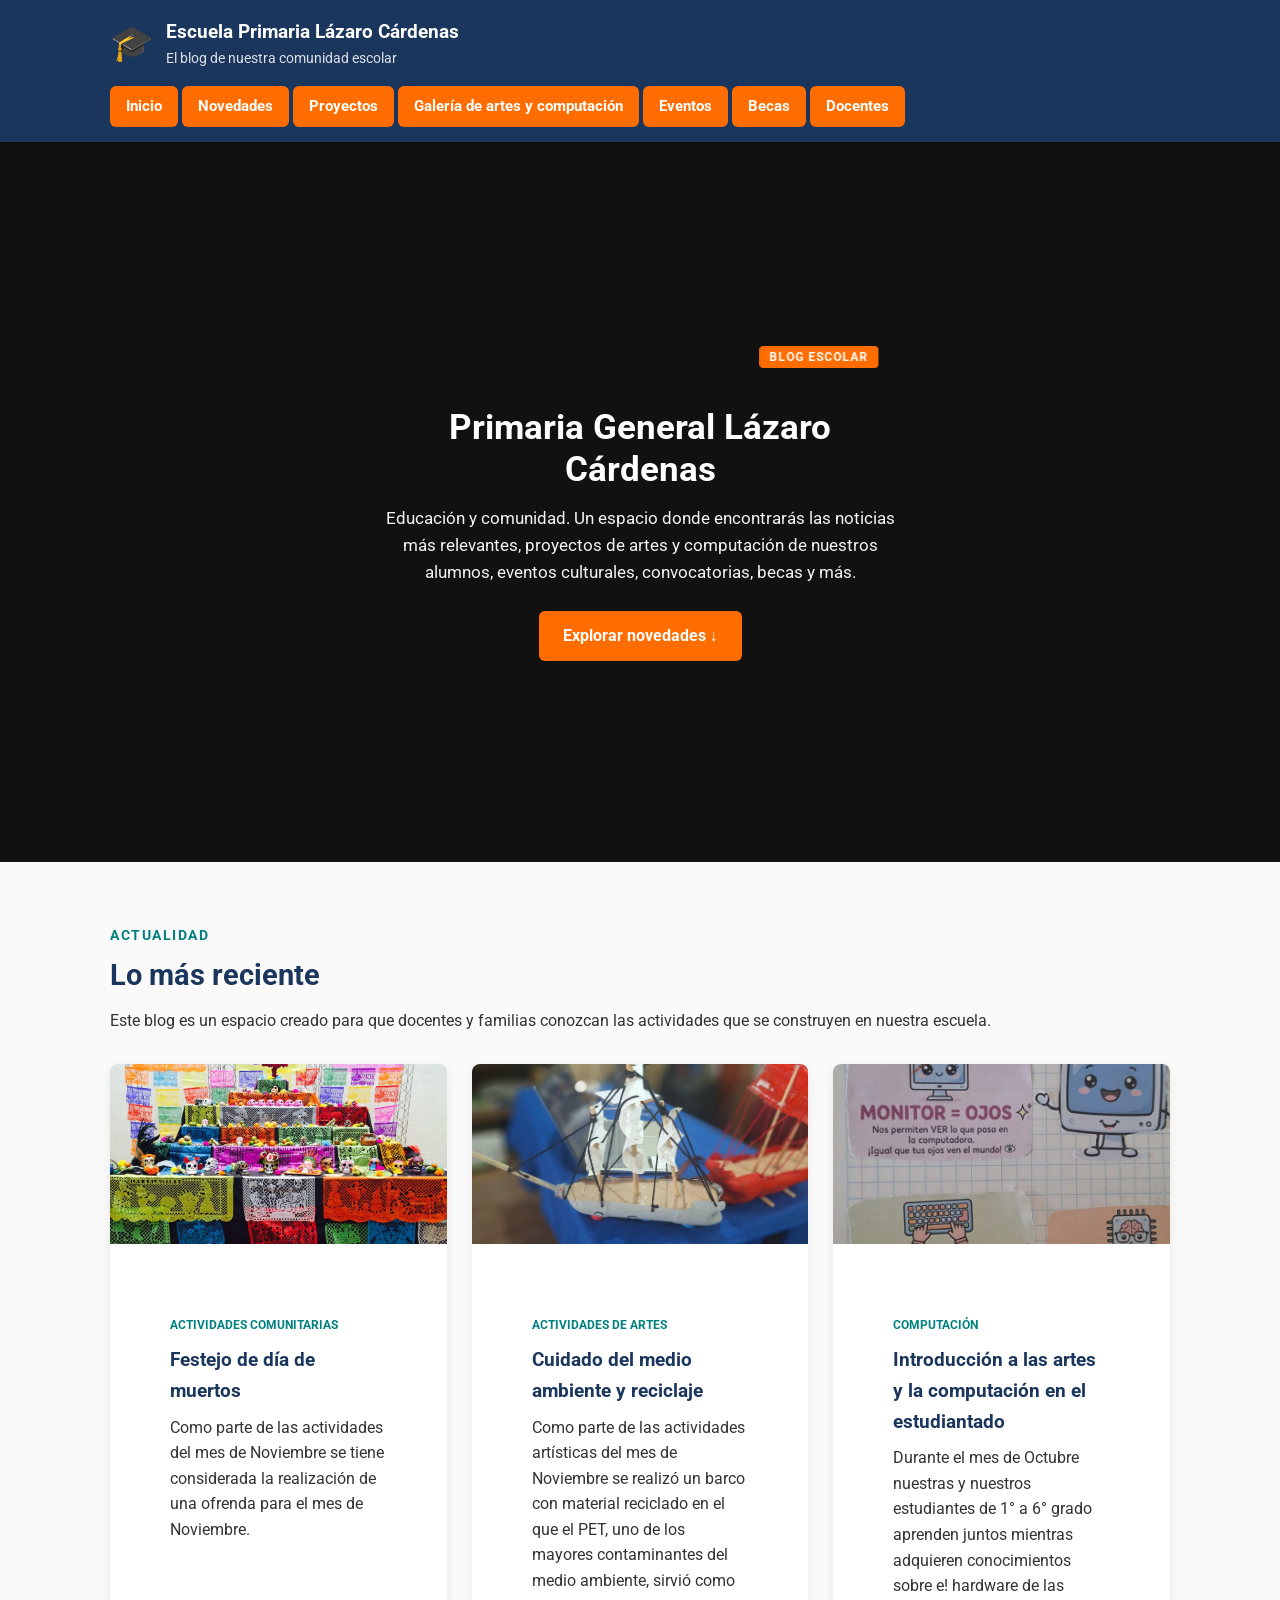
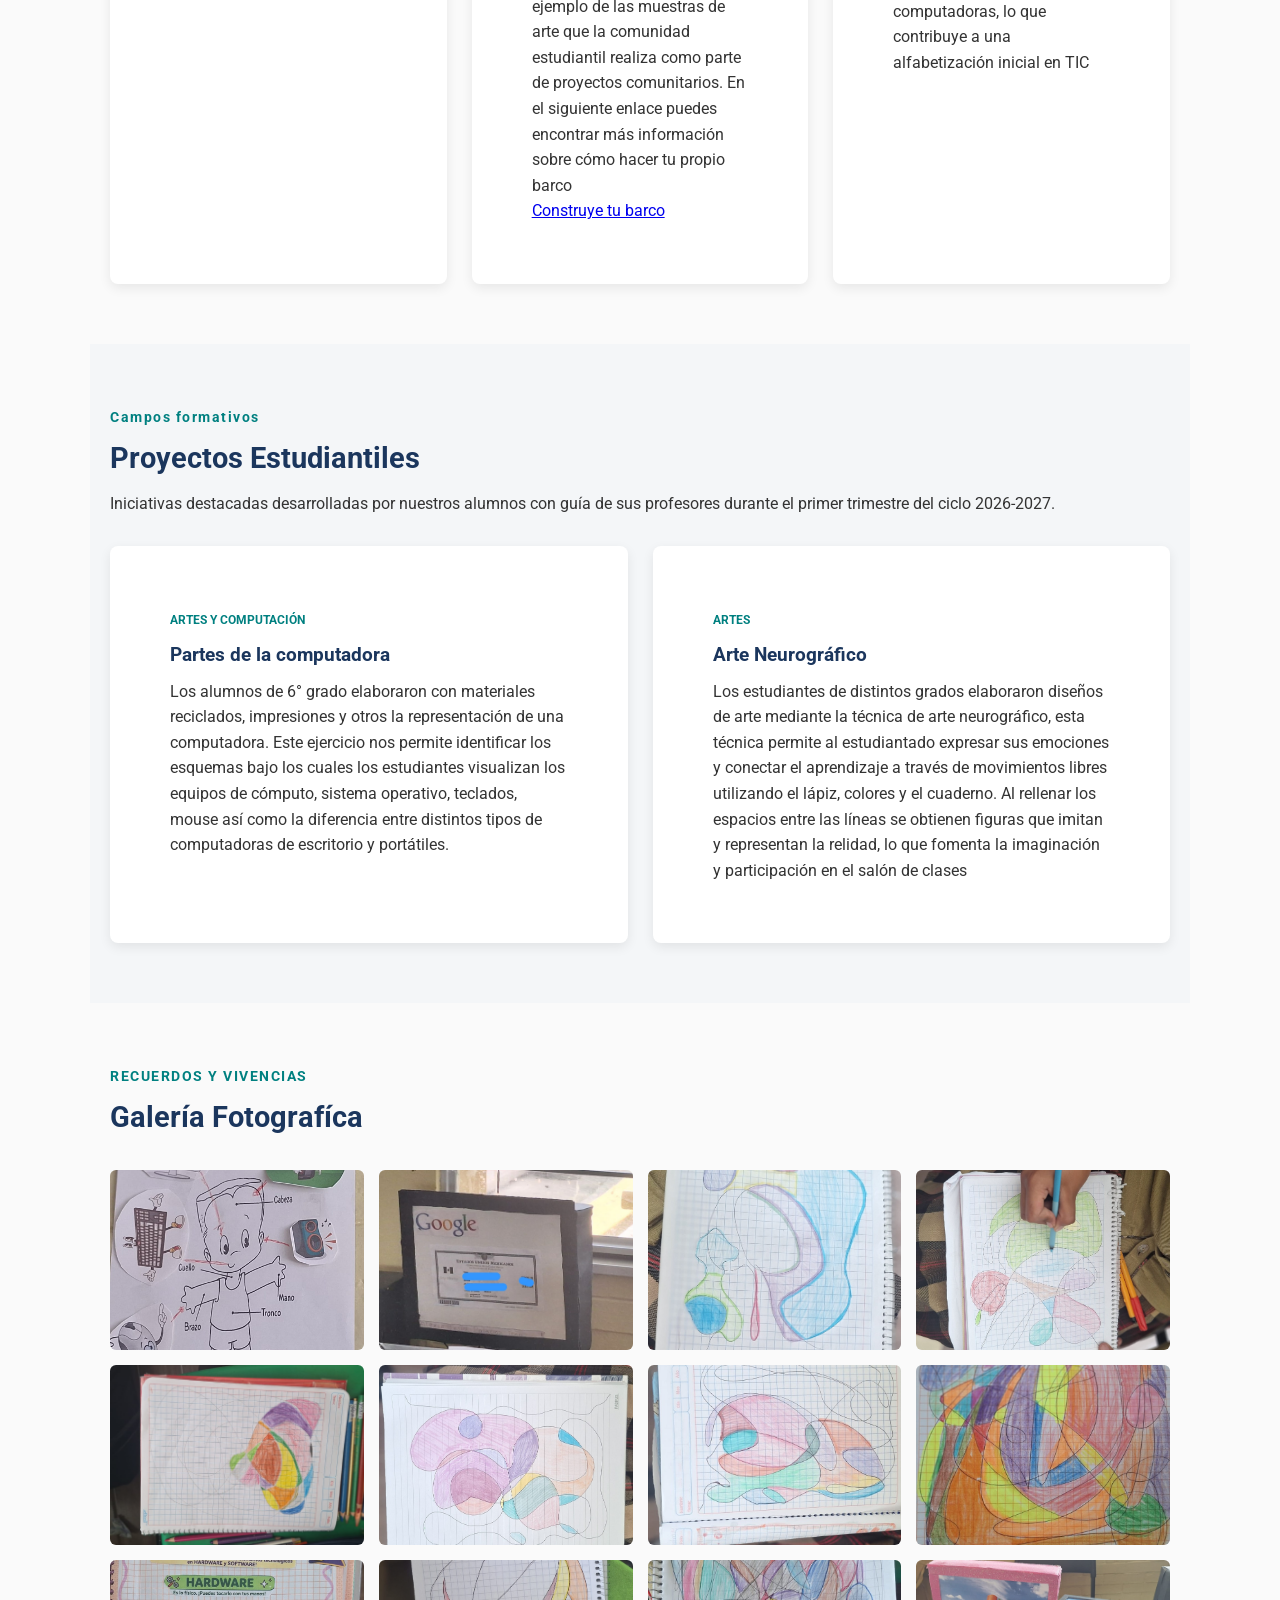
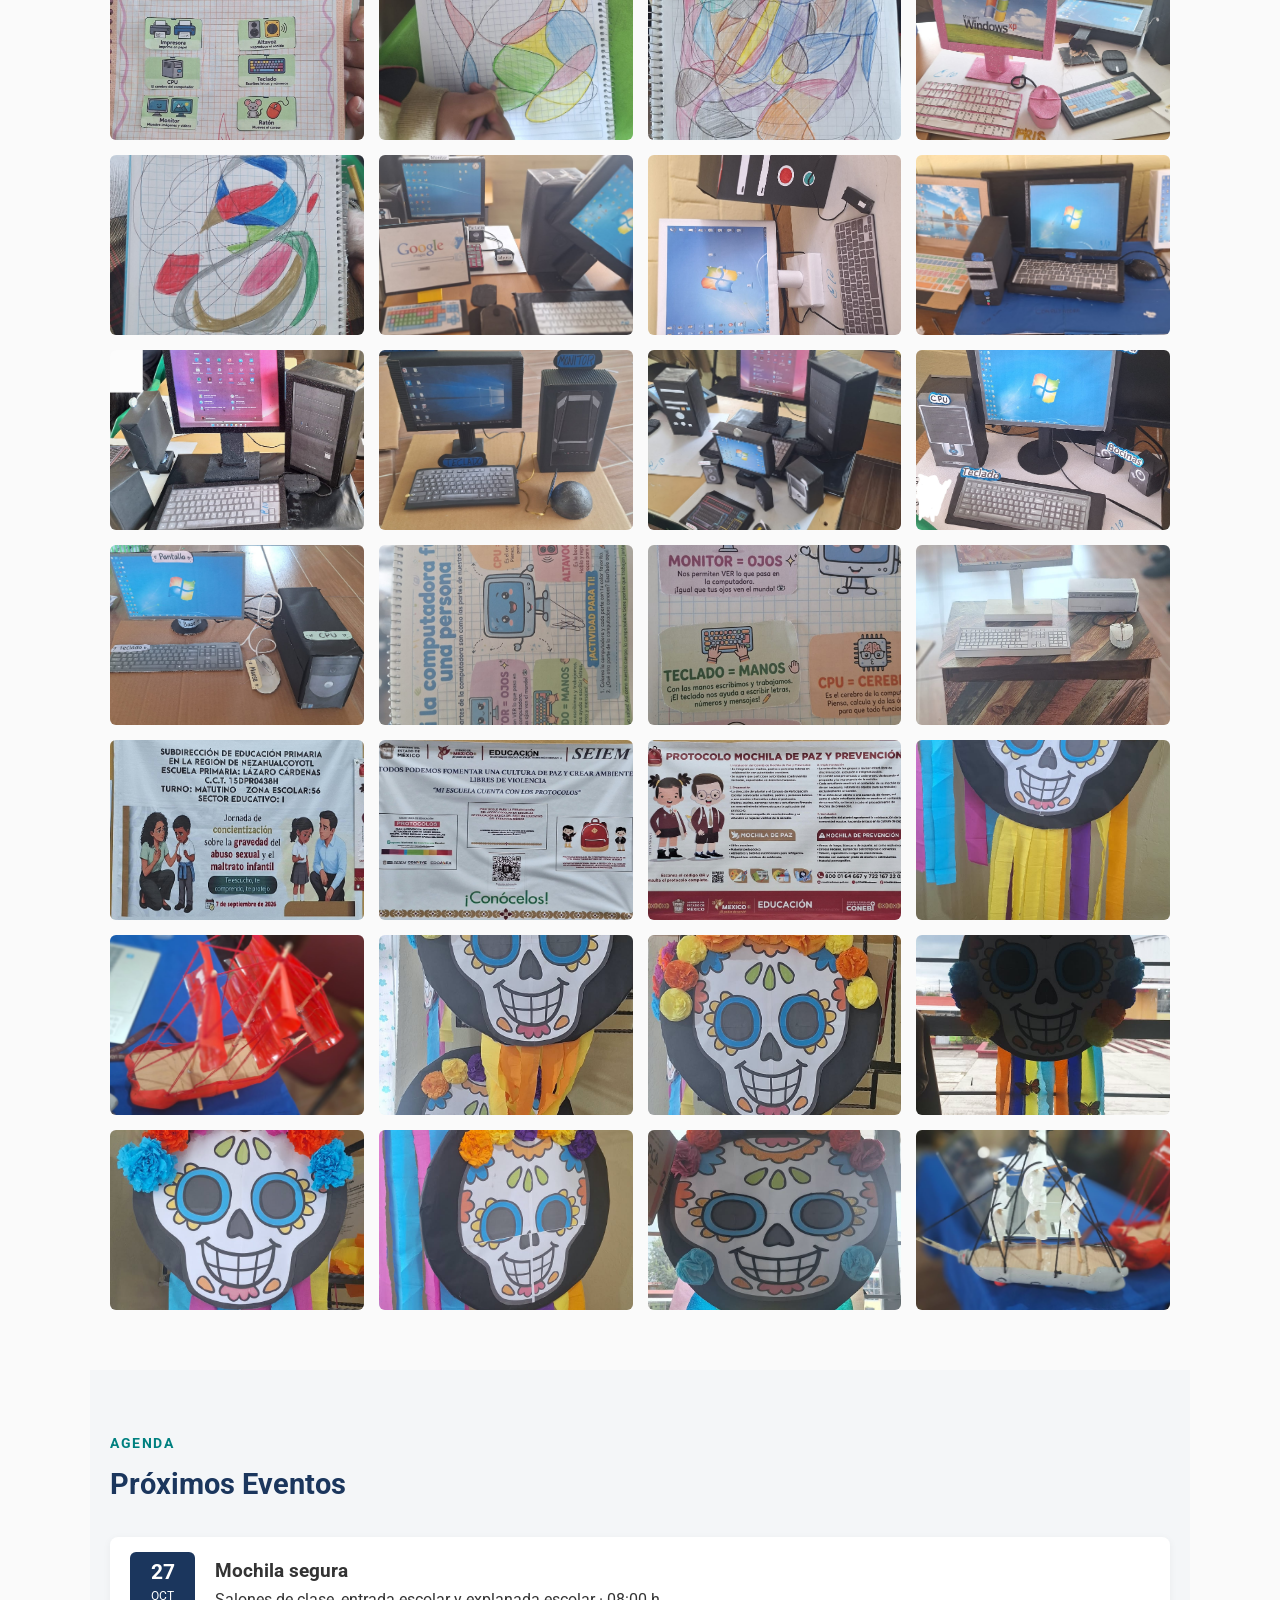
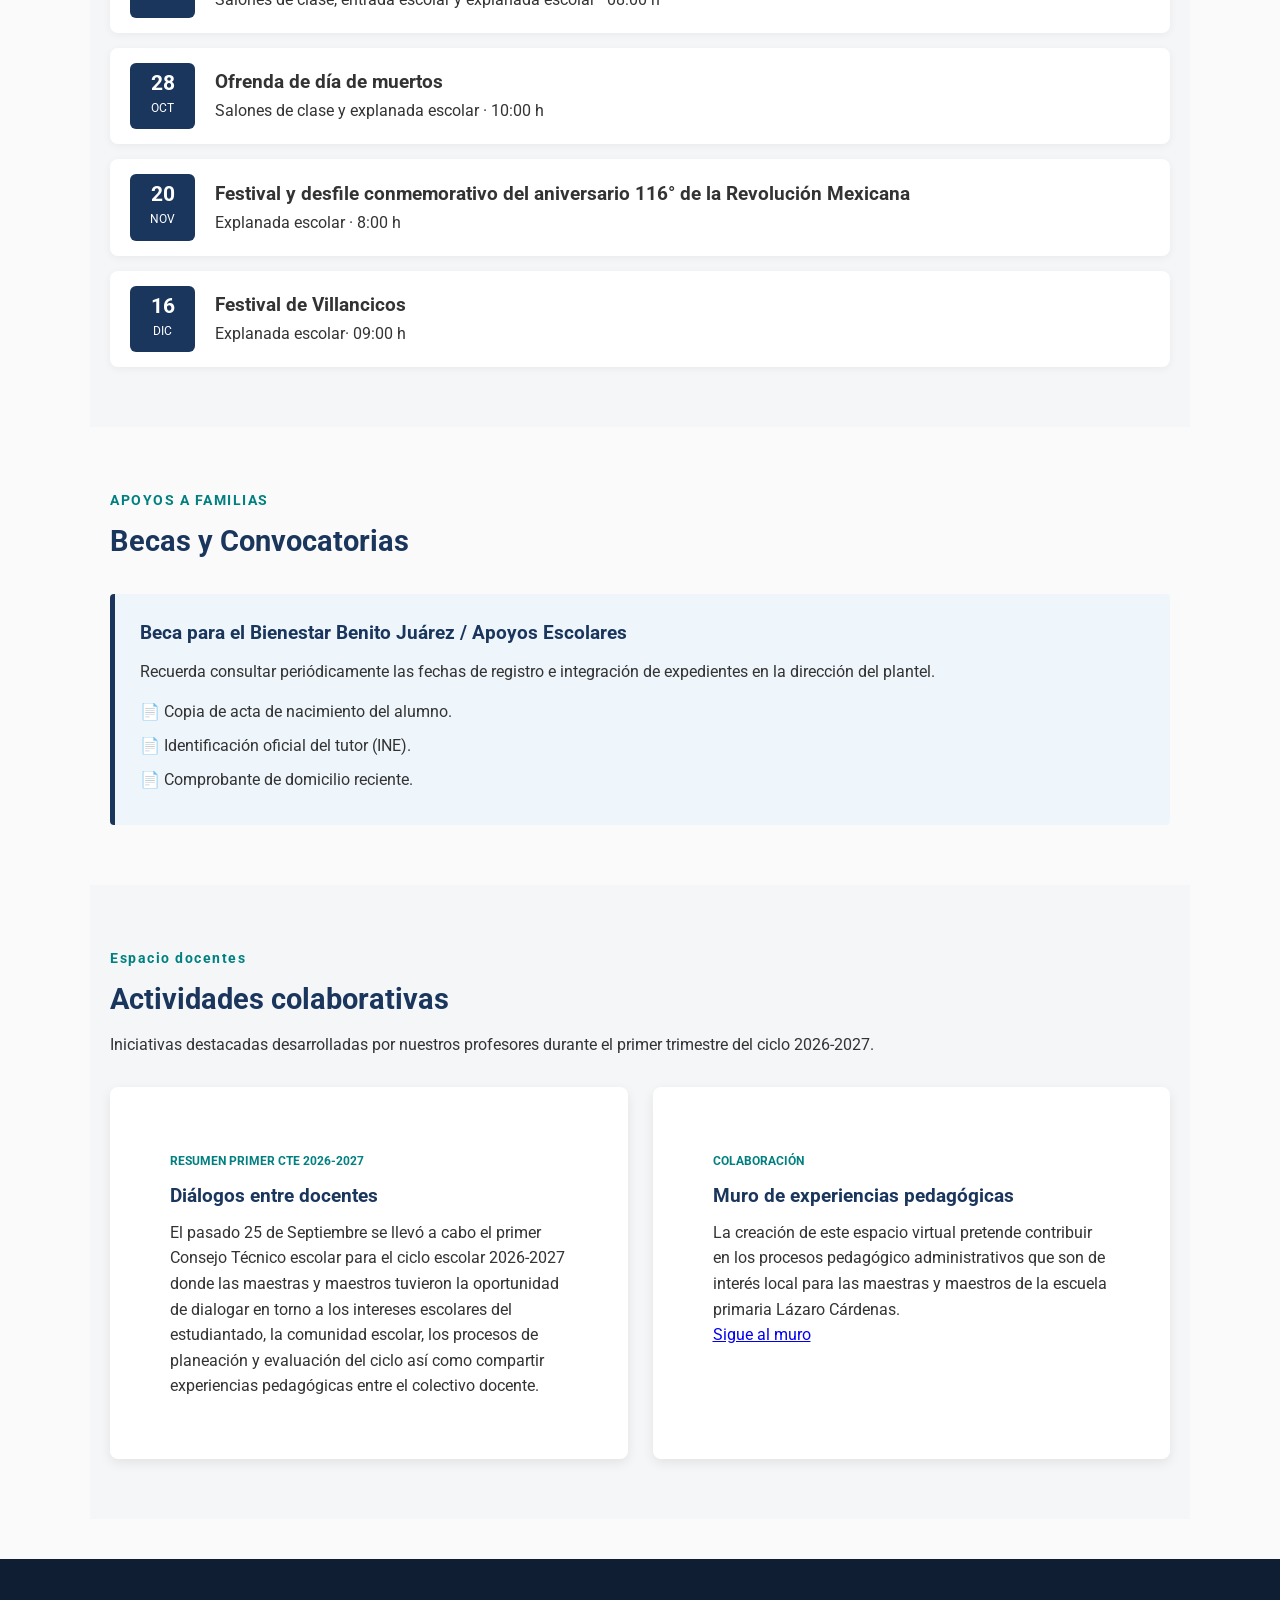
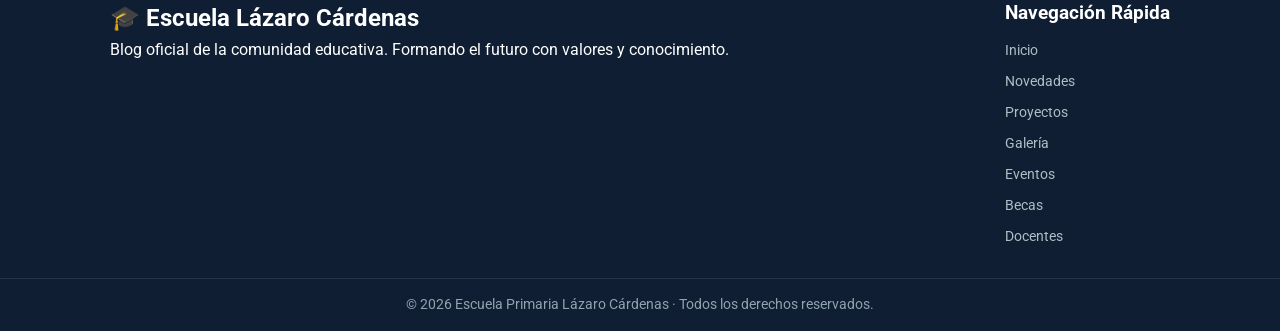
==== index.html @ 45384b9b "Update image source for Día de Muertos article" ====
<!DOCTYPE html>
<html lang="es">
<head>
    <meta charset="UTF-8">
    <meta name="viewport" content="width=device-width, initial-scale=1.0">
    <title>Escuela Primaria Lázaro Cárdenas - Blog Escolar</title>
    <link rel="stylesheet" href="css/estilos.css">
    <!-- Fuente moderna Google Fonts -->
    <link rel="preconnect" href="https://fonts.googleapis.com">
    <link rel="preconnect" href="https://fonts.gstatic.com" crossorigin>
    <link href="https://fonts.googleapis.com/css2?family=Roboto:wght@300;400;500;700&display=swap" rel="stylesheet">
</head>

<body>

<!-- ENCABEZADO Y NAVEGACIÓN -->
<header class="encabezado">
    <div class="contenedor barra">
        <div class="logo">
            <span class="icono-logo">🎓</span>
            <div>
                <h1>Escuela Primaria Lázaro Cárdenas</h1>
                <p>El blog de nuestra comunidad escolar</p>
            </div>
        </div>

        <nav>
            <a href="#inicio">Inicio</a>
            <a href="#novedades">Novedades</a>
            <a href="#proyectos">Proyectos</a>
            <a href="#galeria">Galería de artes y computación</a>
            <a href="#eventos">Eventos</a>
            <a href="#becas">Becas</a>
            <a href="#Docentes">Docentes</a>
        </nav>
    </div>
</header>

<!-- HERO CON IMAGEN DE LÁZARO CÁRDENAS -->
<section id="inicio" class="hero">
    <div class="hero-carrusel-fondo"></div>
    
    <div class="hero-overlay">
        <div class="contenedor hero-contenido">
            <div class="hero-tarjeta">
                <marquee scrollamount="4" direction="left" style="margin-bottom: 15px;">
                   <span class="etiqueta">BLOG ESCOLAR</span>
                </marquee>
                <h2>Primaria General Lázaro Cárdenas</h2>
                <p>
                    Educación y comunidad. Un espacio donde encontrarás las noticias más relevantes, proyectos de artes y computación de nuestros alumnos, eventos culturales, convocatorias, becas y más.
                </p>
                <a href="#novedades" class="boton">Explorar novedades ↓</a>
            </div>
        </div>
    </div>
</section>

<!-- CONTENIDO PRINCIPAL -->
<main class="contenedor">

    <!-- SECCIÓN DE NOVEDADES -->
    <section id="novedades" class="seccion">
        <div class="titulo-seccion">
            <span class="subtitulo">ACTUALIDAD</span>
            <h2>Lo más reciente</h2>
            <p>Este blog es un espacio creado para que docentes y familias conozcan las actividades que se construyen en nuestra escuela.</p>
        </div>

        <div class="grid-tarjetas">

            <article class="tarjeta">
                <img src="imagenes/Folclor_mexicano_-_Día_de_muertos_(1).jpg" alt="Ofrenda">
                <div class="tarjeta-body">
                    <span class="categoria">Actividades Comunitarias</span>
                    <h3>Festejo de día de muertos</h3>
                    <p>Como parte de las actividades del mes de Noviembre se tiene considerada la realización de una ofrenda para el mes de Noviembre.</p>
                </div>
            </article>

            <article class="tarjeta">
                <img src="imagenes/40.jpeg" alt="Artes">
                <div class="tarjeta-body">
                    <span class="categoria">Actividades de Artes</span>
                    <h3>Cuidado del medio ambiente y reciclaje</h3>
                    <p>Como parte de las actividades artísticas del mes de Noviembre se realizó un barco con material reciclado
                        en el que el PET, uno de los mayores contaminantes del medio ambiente, sirvió como ejemplo de las muestras
                        de arte que la comunidad estudiantil realiza como parte de proyectos comunitarios. En el siguiente enlace puedes 
                        encontrar más información sobre cómo hacer tu propio barco</p>
                    <a href="https://padlet.com/cardenasprimlazaro/muro-de-informacion-docente-s024hn6bbrr71dhhdxy6">Construye tu barco</a>
                </div>
            </article>

            <article class="tarjeta">
                <img src="imagenes/clasecompu.jpeg" alt="Clase computación">
                <div class="tarjeta-body">
                    <span class="categoria">Computación</span>
                    <h3>Introducción a las artes y la computación en el estudiantado</h3>
                    <p>Durante el mes de Octubre nuestras y nuestros estudiantes de 1° a 6° grado aprenden juntos mientras adquieren conocimientos sobre e!
                    hardware de las computadoras, lo que contribuye a una alfabetización inicial en TIC</p>
                </div>
            </article>
          </div>
    </section>

    <!-- SECCIÓN DE PROYECTOS -->
    <section id="proyectos" class="seccion fondo-suave">
        <div class="titulo-seccion">
            <span class="subtitulo">Campos formativos</span>
            <h2>Proyectos Estudiantiles</h2>
            <p>Iniciativas destacadas desarrolladas por nuestros alumnos con guía de sus profesores durante el primer trimestre del ciclo 2026-2027.</p>
        </div>

        <div class="grid-tarjetas">
            <div class="tarjeta">
                <div class="tarjeta-body">
                    <span class="categoria"> Artes y computación</span>
                    <h3>Partes de la computadora</h3>
                    <p>Los alumnos de 6° grado elaboraron con materiales reciclados, impresiones y otros la representación de una computadora. Este ejercicio
                    nos permite identificar los esquemas bajo los cuales los estudiantes visualizan los equipos de cómputo, sistema operativo, teclados, mouse así
                    como la diferencia entre distintos tipos de computadoras de escritorio y portátiles.</p>
                </div>
            </div>

            <div class="tarjeta">
                <div class="tarjeta-body">
                    <span class="categoria">Artes</span>
                    <h3>Arte Neurográfico</h3>
                    <p>Los estudiantes de distintos grados elaboraron diseños de arte mediante la técnica de arte neurográfico, esta técnica permite
                        al estudiantado expresar sus emociones y conectar el aprendizaje a través de movimientos libres utilizando el lápiz, colores y el cuaderno. 
                    Al rellenar los espacios entre las líneas se obtienen figuras que imitan y representan la relidad, lo que fomenta la imaginación
                    y participación en el salón de clases</p>
                </div>
            </div>
        </div>
    </section>

    <!-- SECCIÓN DE GALERÍA -->
    <section id="galeria" class="seccion">
        <div class="titulo-seccion">
            <span class="subtitulo">RECUERDOS Y VIVENCIAS</span>
            <h2>Galería Fotografíca</h2>
        </div>

        <div class="galeria-grid">
            <img src="imagenes/2.jpeg" alt="2">
            <img src="imagenes/3.jpeg" alt="3">
            <img src="imagenes/4.jpeg" alt="4">
            <img src="imagenes/5.jpeg" alt="5">
            <img src="imagenes/6.jpeg" alt="6">
            <img src="imagenes/7.jpeg" alt="7">
            <img src="imagenes/8.jpeg" alt="8">
            <img src="imagenes/9.jpeg" alt="9">
            <img src="imagenes/10.jpeg" alt="10">
            <img src="imagenes/11.jpeg" alt="11">
            <img src="imagenes/12.jpeg" alt="12">
            <img src="imagenes/13.jpeg" alt="13">
            <img src="imagenes/14.jpeg" alt="14">
            <img src="imagenes/15.jpeg" alt="15">
            <img src="imagenes/16.jpeg" alt="16">
            <img src="imagenes/17.jpeg" alt="17">
            <img src="imagenes/18.jpeg" alt="18">
            <img src="imagenes/19.jpeg" alt="19">
            <img src="imagenes/20.jpeg" alt="20">
            <img src="imagenes/21.jpeg" alt="21">
            <img src="imagenes/22.jpeg" alt="22">
            <img src="imagenes/23.jpeg" alt="23">
            <img src="imagenes/24.jpeg" alt="24">
            <img src="imagenes/25.jpeg" alt="25">
            <img src="imagenes/26.jpeg" alt="26">
            <img src="imagenes/27.jpeg" alt="27">
            <img src="imagenes/28.jpeg" alt="28">
            <img src="imagenes/32.jpeg" alt="32">
            <img src="imagenes/33.jpeg" alt="33">
            <img src="imagenes/34.jpeg" alt="34">
            <img src="imagenes/35.jpeg" alt="35">
            <img src="imagenes/36.jpeg" alt="36">
            <img src="imagenes/37.jpeg" alt="37">
            <img src="imagenes/38.jpeg" alt="38">
            <img src="imagenes/39.jpeg" alt="39">
            <img src="imagenes/40.jpeg" alt="40">

        </div>
    </section>

    <!-- SECCIÓN DE EVENTOS -->
    <section id="eventos" class="seccion fondo-suave">
        <div class="titulo-seccion">
            <span class="subtitulo">AGENDA</span>
            <h2>Próximos Eventos</h2>
        </div>

        <div class="eventos">
            <div class="evento">
                <div class="fecha">
                    <strong>27</strong>
                    <span>OCT</span>
                </div>
                <div>
                    <h3>Mochila segura</h3>
                    <p>Salones de clase, entrada escolar y explanada escolar · 08:00 h</p>
                </div>
            </div>
            
            <div class="evento">
                <div class="fecha">
                    <strong>28</strong>
                    <span>OCT</span>
                </div>
                <div>
                    <h3>Ofrenda de día de muertos</h3>
                    <p>Salones de clase y explanada escolar · 10:00 h</p>
                </div>
            </div>

            <div class="evento">
                <div class="fecha">
                    <strong>20</strong>
                    <span>NOV</span>
                </div>
                <div>
                    <h3>Festival y desfile conmemorativo del aniversario 116° de la Revolución Mexicana</h3>
                    <p> Explanada escolar · 8:00 h</p>
                </div>
            </div>

            <div class="evento">
                <div class="fecha">
                    <strong>16</strong>
                    <span>DIC</span>
                </div>
                <div>
                    <h3>Festival de Villancicos</h3>
                    <p> Explanada escolar· 09:00 h</p>
                </div>
            </div>
        </div>
    </section>

    <!-- SECCIÓN DE BECAS Y APOYOS -->
    <section id="becas" class="seccion">
        <div class="titulo-seccion">
            <span class="subtitulo">APOYOS A FAMILIAS</span>
            <h2>Becas y Convocatorias</h2>
        </div>

        <div class="tarjeta-info-beca">
            <h3>Beca para el Bienestar Benito Juárez / Apoyos Escolares</h3>
            <p>Recuerda consultar periódicamente las fechas de registro e integración de expedientes en la dirección del plantel.</p>
            <ul>
                <li>📄 Copia de acta de nacimiento del alumno.</li>
                <li>📄 Identificación oficial del tutor (INE).</li>
                <li>📄 Comprobante de domicilio reciente.</li>
            </ul>
        </div>
    </section>


 <!-- SECCIÓN DE DOCENTES -->
    <section id="Docentes" class="seccion fondo-suave">
        <div class="titulo-seccion">
            <span class="subtitulo">Espacio docentes</span>
            <h2>Actividades colaborativas</h2>
            <p>Iniciativas destacadas desarrolladas por nuestros profesores durante el primer trimestre del ciclo 2026-2027.</p>
        </div>

        <div class="grid-tarjetas">
            <div class="tarjeta">
                <div class="tarjeta-body">
                    <span class="categoria">Resumen primer CTE 2026-2027</span>
                    <h3>Diálogos entre docentes</h3>
                    <p>El pasado 25 de Septiembre se llevó a cabo el primer Consejo Técnico escolar para el ciclo escolar 2026-2027 donde las maestras
                        y maestros tuvieron la oportunidad de dialogar en torno a los intereses escolares del estudiantado, la comunidad escolar,
                        los procesos de planeación y evaluación del ciclo así como compartir experiencias pedagógicas entre el colectivo docente.</p>
                </div>
            </div>

            <div class="tarjeta">
                <div class="tarjeta-body">
                    <span class="categoria">Colaboración</span>
                    <h3>Muro de experiencias pedagógicas</h3>
                    <p>La creación de este espacio virtual pretende contribuir en los procesos pedagógico administrativos que son de interés
                    local para las maestras y maestros de la escuela primaria Lázaro Cárdenas.</p>
                        <a href="https://padlet.com/cardenasprimlazaro/muro-de-informacion-docente-s024hn6bbrr71dhhdxy6">Sigue al muro</a>
                </div>
            </div>
        </div>
    </section>
</main>

<!-- PIE DE PÁGINA -->
<footer>
    <div class="contenedor footer-contenido">
        <div>
            <h2>🎓 Escuela Lázaro Cárdenas</h2>
            <p>Blog oficial de la comunidad educativa. Formando el futuro con valores y conocimiento.</p>
        </div>

        <div>
            <h3>Navegación Rápida</h3>
            <div class="enlaces-footer">
                <a href="#inicio">Inicio</a>
                <a href="#novedades">Novedades</a>
                <a href="#proyectos">Proyectos</a>
                <a href="#galeria">Galería</a>
                <a href="#eventos">Eventos</a>
                <a href="#becas">Becas</a>
                <a href="#Docentes">Docentes</a>
            </div>
        </div>
    </div>

    <div class="copyright">
        © 2026 Escuela Primaria Lázaro Cárdenas · Todos los derechos reservados.
    </div>
</footer>

</body>
</html>
---- css/estilos.css ----
/* ===================================================
   VARIABLES Y ESTILOS GENERALES
   =================================================== */
:root {
    --color-primario: #1b365d;    /* Azul institucional */
    --color-secundario: #008080;  /* Verde azulado */
    --color-acento: #ff6d00;      /* Naranja para botones y destacados */
    --color-texto: #333333;
    --color-gris-claro: #f4f6f8;
    --color-blanco: #ffffff;
    --fuente-principal: 'Roboto', sans-serif;
}

html {
    scroll-behavior: smooth; /* Permite desplazamiento suave al hacer clic en el menú */
}

* {
    margin: 0;
    padding: 0;
    box-sizing: border-box;
}

body {
    font-family: var(--fuente-principal);
    color: var(--color-texto);
    background-color: #fafafa;
    line-height: 1.6;
}

.contenedor {
    max-width: 1100px;
    margin: 0 auto;
    padding: 0 20px;
}

/* ===================================================
   HEADER & NAV
   =================================================== */
.encabezado {
    background-color: var(--color-primario, #fff);
    color: var(--color-blanco);
    position: sticky;
    top: 0;
    z-index: 1000;
    box-shadow: 0 2px 10px rgba(0, 0, 0, 0.15);
}

.barra {
    display: flex;
    justify-content: space-between;
    align-items: center;
    padding: 15px 20px;
    flex-wrap: wrap;
    gap: 15px;
}

.logo {
    display: flex;
    align-items: center;
    gap: 12px;
}

.icono-logo {
    font-size: 2.2rem;
}

.logo h1 {
    font-size: 1.2rem;
    font-weight: 700;
}

.logo p {
    font-size: 0.85rem;
    opacity: 0.85;
}
/* ===================================================
   HERO / ENCABEZADO CON IMAGEN DE LÁZARO CÁRDENAS
   =================================================== */
.hero {
    /* Imagen del General Lázaro Cárdenas vía Wikimedia Commons */
    position: relative;
    overflow: hidden;
    width: 100%;
    height: 80vh;
    min-height: 80vh;
    display: flex;
    align-items: center;
    justify-content: center;
    background-color: #222;
}

.hero-carrusel-fondo {
   position: absolute;
   top: 0;
   left: 0;
   width: 100%;
   height: 100%;
   z-index: 1;
   background-size: cover;
   background-position: center;
   animation: carruselfondo 45s infinite ease-in-out;
}

@keyframes carruselfondo {
   0%, 100% {
      background-image: url("../imagenes/19.jpeg");
      background-size: cover;
      background-position: center;
 }
   20% {
      background-image: url("../imagenes/20.jpeg");
      background-size: cover;
      background-position: center;
 }
   40% {
      background-image: url("../imagenes/34.jpeg");
      background-size: cover;
      background-position: center;
 }
   60% {
      background-image: url("../imagenes/40.jpeg");
      background-size: cover;
      background-position: center;
 }
   80% {
      background-image: url("../imagenes/30.jpeg");
      background-size: cover;
      background-position: center;
 }
}

.hero-overlay {
   position: absolute;
   top: 0;
   left: 0;
   width: 100%;
   height: 100%;
   z-index: 2;
   background-color: rgba(0, 0, 0, 0.5);
   display: flex;
   align-items: center;
   justify-content: center;
   
}

.hero-contenido {
     position: relative;
     z-index: 3;
     width: 100%;
     display: flex;
     justify-content: center;
}


.hero-tarjeta {
    max-width: 580px;
    padding: 30px 20px;
    text-align: center;
}

.etiqueta {
    background-color: var(--color-acento);
    color: var(--color-blanco);
    font-size: 0.75rem;
    font-weight: 700;
    padding: 4px 10px;
    border-radius: 4px;
    letter-spacing: 1px;
}

.hero-tarjeta h2 {
    font-size: 2.2rem;
    margin: 15px 0;
    line-height: 1.2;
    color: var(--color-blanco);
}

.hero-tarjeta p {
    font-size: 1.05rem;
    margin-bottom: 25px;
    opacity: 0.95;
    color: var(--color-blanco);
}

.boton {
    display: inline-block;
    background-color: var(--color-acento);
    color: var(--color-blanco);
    padding: 12px 24px;
    text-decoration: none;
    border-radius: 6px;
    font-weight: bold;
    transition: background 0.3s;
}

.boton:hover {
    background-color: #c63f00;
}



/* ===================================================
   SECCIONES GENERALES
   =================================================== */
.seccion {
    padding: 60px 0;
}

.fondo-suave {
    background-color: var(--color-gris-claro);
    margin: 0 -20px;
    padding: 60px 20px;
}

.titulo-seccion {
    margin-bottom: 30px;
}

.subtitulo {
    color: var(--color-secundario);
    font-size: 0.85rem;
    font-weight: 700;
    letter-spacing: 1.5px;
}

.titulo-seccion h2 {
    font-size: 1.8rem;
    color: var(--color-primario);
    margin: 5px 0 10px 0;
}

/* ===================================================
   GRID DE TARJETAS (NOVEDADES / PROYECTOS)
   =================================================== */
.grid-tarjetas {
    display: grid;
    grid-template-columns: repeat(auto-fit, minmax(280px, 1fr));
    gap: 25px;
}

.tarjeta {
    background: var(--color-blanco);
    border-radius: 8px;
    overflow: hidden;
    box-shadow: 0 4px 12px rgba(0, 0, 0, 0.08);
    transition: transform 0.3s ease;
}

.tarjeta:hover {
    transform: translateY(-5px);
}

.tarjeta img {
    width: 100%;
    height: 180px;
    object-fit: cover;
}

.tarjeta-body {
    padding: 20px;
}

.categoria {
    color: var(--color-secundario);
    font-size: 0.75rem;
    font-weight: bold;
    text-transform: uppercase;
}

.tarjeta-body h3 {
    font-size: 1.2rem;
    margin: 8px 0;
    color: var(--color-primario);
}

/* ===================================================
   GALERÍA FOTOGRÁFICA
   =================================================== */
.galeria-grid {
    display: grid;
    grid-template-columns: repeat(auto-fit, minmax(220px, 1fr));
    gap: 15px;
}

.galeria-grid img {
    width: 100%;
    height: 180px;
    object-fit: cover;
    border-radius: 6px;
    transition: filter 0.3s ease;
}

.galeria-grid img:hover {
    filter: brightness(0.85);
}

/* ===================================================
   EVENTOS
   =================================================== */
.eventos {
    display: flex;
    flex-direction: column;
    gap: 15px;
}

.evento {
    display: flex;
    align-items: center;
    gap: 20px;
    background: var(--color-blanco);
    padding: 15px 20px;
    border-radius: 8px;
    box-shadow: 0 2px 8px rgba(0, 0, 0, 0.05);
}

.fecha {
    background: var(--color-primario);
    color: var(--color-blanco);
    padding: 10px 15px;
    border-radius: 6px;
    text-align: center;
    min-width: 65px;
}

.fecha strong {
    display: block;
    font-size: 1.3rem;
    line-height: 1;
}

.fecha span {
    font-size: 0.75rem;
    text-transform: uppercase;
}

/* ===================================================
   BECAS
   =================================================== */
.tarjeta-info-beca {
    background-color: #eef6fc;
    border-left: 5px solid var(--color-primario);
    padding: 25px;
    border-radius: 4px;
}

.tarjeta-info-beca h3 {
    color: var(--color-primario);
    margin-bottom: 10px;
}

.tarjeta-info-beca ul {
    list-style: none;
    margin-top: 15px;
}

.tarjeta-info-beca li {
    margin-bottom: 8px;
}

/* ===================================================
   NUEVO: ESTILOS PARA LOS BOTONES DE NAVEGACIÓN
   =================================================== */
nav a, .barra a {
    color: var(--color-blanco) !important; /* Fuerza a que las letras sean blancas sobre el fondo azul */
    background-color: var(--color-acento); /* Usa el fondo naranja brillante */
    padding: 8px 16px;                     /* Le da forma acolchada de botón */
    border-radius: 6px;                    /* Bordes redondeados modernos */
    text-decoration: none;                 /* Quita la línea de subrayado */
    font-weight: bold;                     /* Hace la letra más gruesa */
    font-size: 0.95rem;
    display: inline-block;
    transition: background-color 0.3s ease, transform 0.2s ease;
}

/* Efecto al pasar el mouse por encima (Hover) */
nav a:hover, .barra a:hover {
    background-color: #e65100;             /* Se oscurece un poco al apuntarlo */
    transform: translateY(-2px);           /* Pequeño efecto de flotación */
}
/* ===================================================
   GRID DE TARJETAS (DOCENTES)
   =================================================== */
.grid-tarjetas {
    display: grid;
    grid-template-columns: repeat(auto-fit, minmax(280px, 1fr));
    gap: 25px;
}

.tarjeta {
    background: var(--color-blanco);
    border-radius: 8px;
    overflow: hidden;
    box-shadow: 0 4px 12px rgba(0, 0, 0, 0.08);
    transition: transform 0.3s ease;
}

.tarjeta:hover {
    transform: translateY(-5px);
}

.tarjeta img {
    width: 100%;
    height: 180px;
    object-fit: cover;
}

.tarjeta-body {
    padding: 60px;
}

.categoria {
    color: var(--color-secundario);
    font-size: 0.75rem;
    font-weight: bold;
    text-transform: uppercase;
}

.tarjeta-body h3 {
    font-size: 1.2rem;
    margin: 8px 0;
    color: var(--color-primario);
}

/* ===================================================
   FOOTER
   =================================================== */
footer {
    background-color: #0f1e33;
    color: var(--color-blanco);
    padding-top: 40px;
    margin-top: 40px;
}

.footer-contenido {
    display: flex;
    justify-content: space-between;
    flex-wrap: wrap;
    gap: 30px;
    padding-bottom: 30px;
}

.enlaces-footer {
    display: flex;
    flex-direction: column;
    gap: 8px;
    margin-top: 10px;
}

.enlaces-footer a {
    color: #b0bec5;
    text-decoration: none;
    font-size: 0.9rem;
}

.enlaces-footer a:hover {
    color: var(--color-blanco);
}

.copyright {
    text-align: center;
    padding: 15px 0;
    border-top: 1px solid rgba(255, 255, 255, 0.1);
    font-size: 0.85rem;
    color: #90a4ae;
}

/* ===================================================
   RESPONSIVE (ADAPTACIÓN A MÓVILES)
   =================================================== */
@media (max-width: 768px) {
    .barra {
        flex-direction: column;
        align-items: flex-start;
    }

    nav {
        width: 100%;
        justify-content: space-between;
        font-size: 0.85rem;
    }

    .hero-tarjeta h2 {
        font-size: 1.8rem;
    }
}
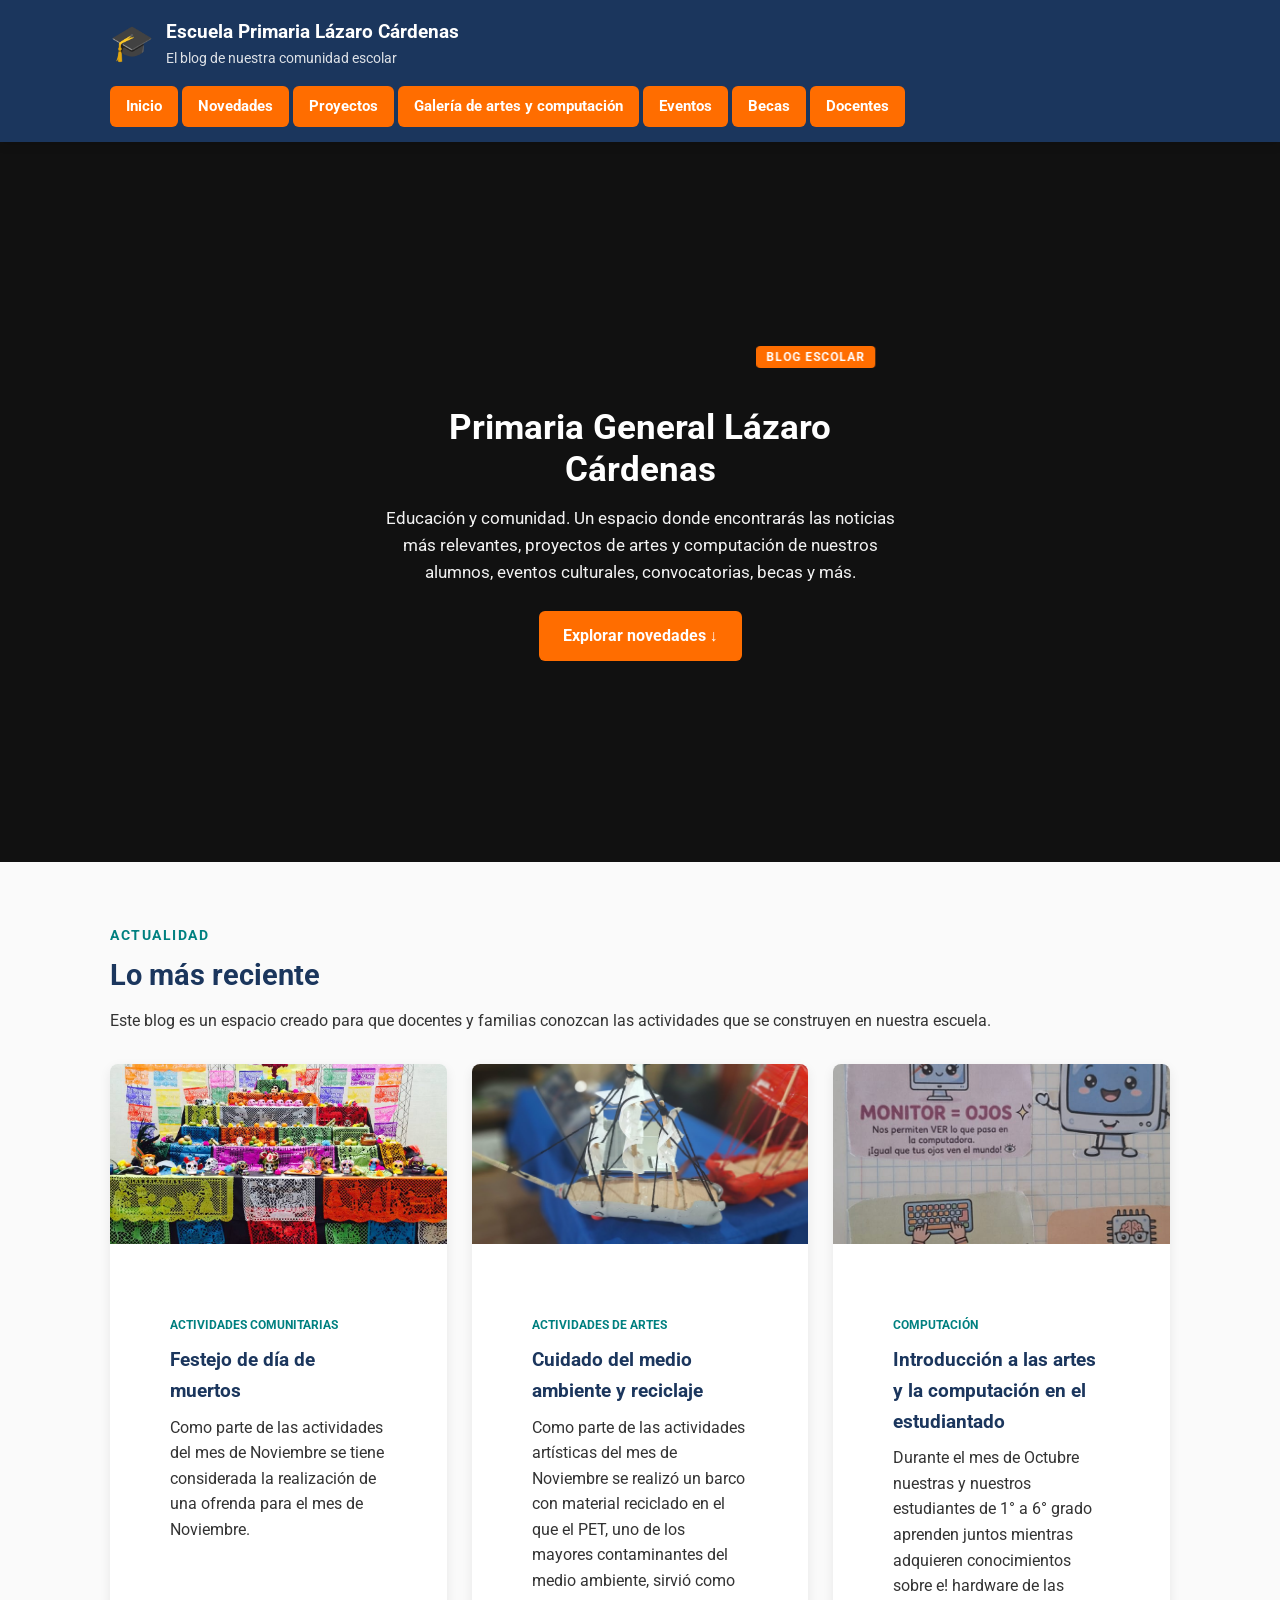
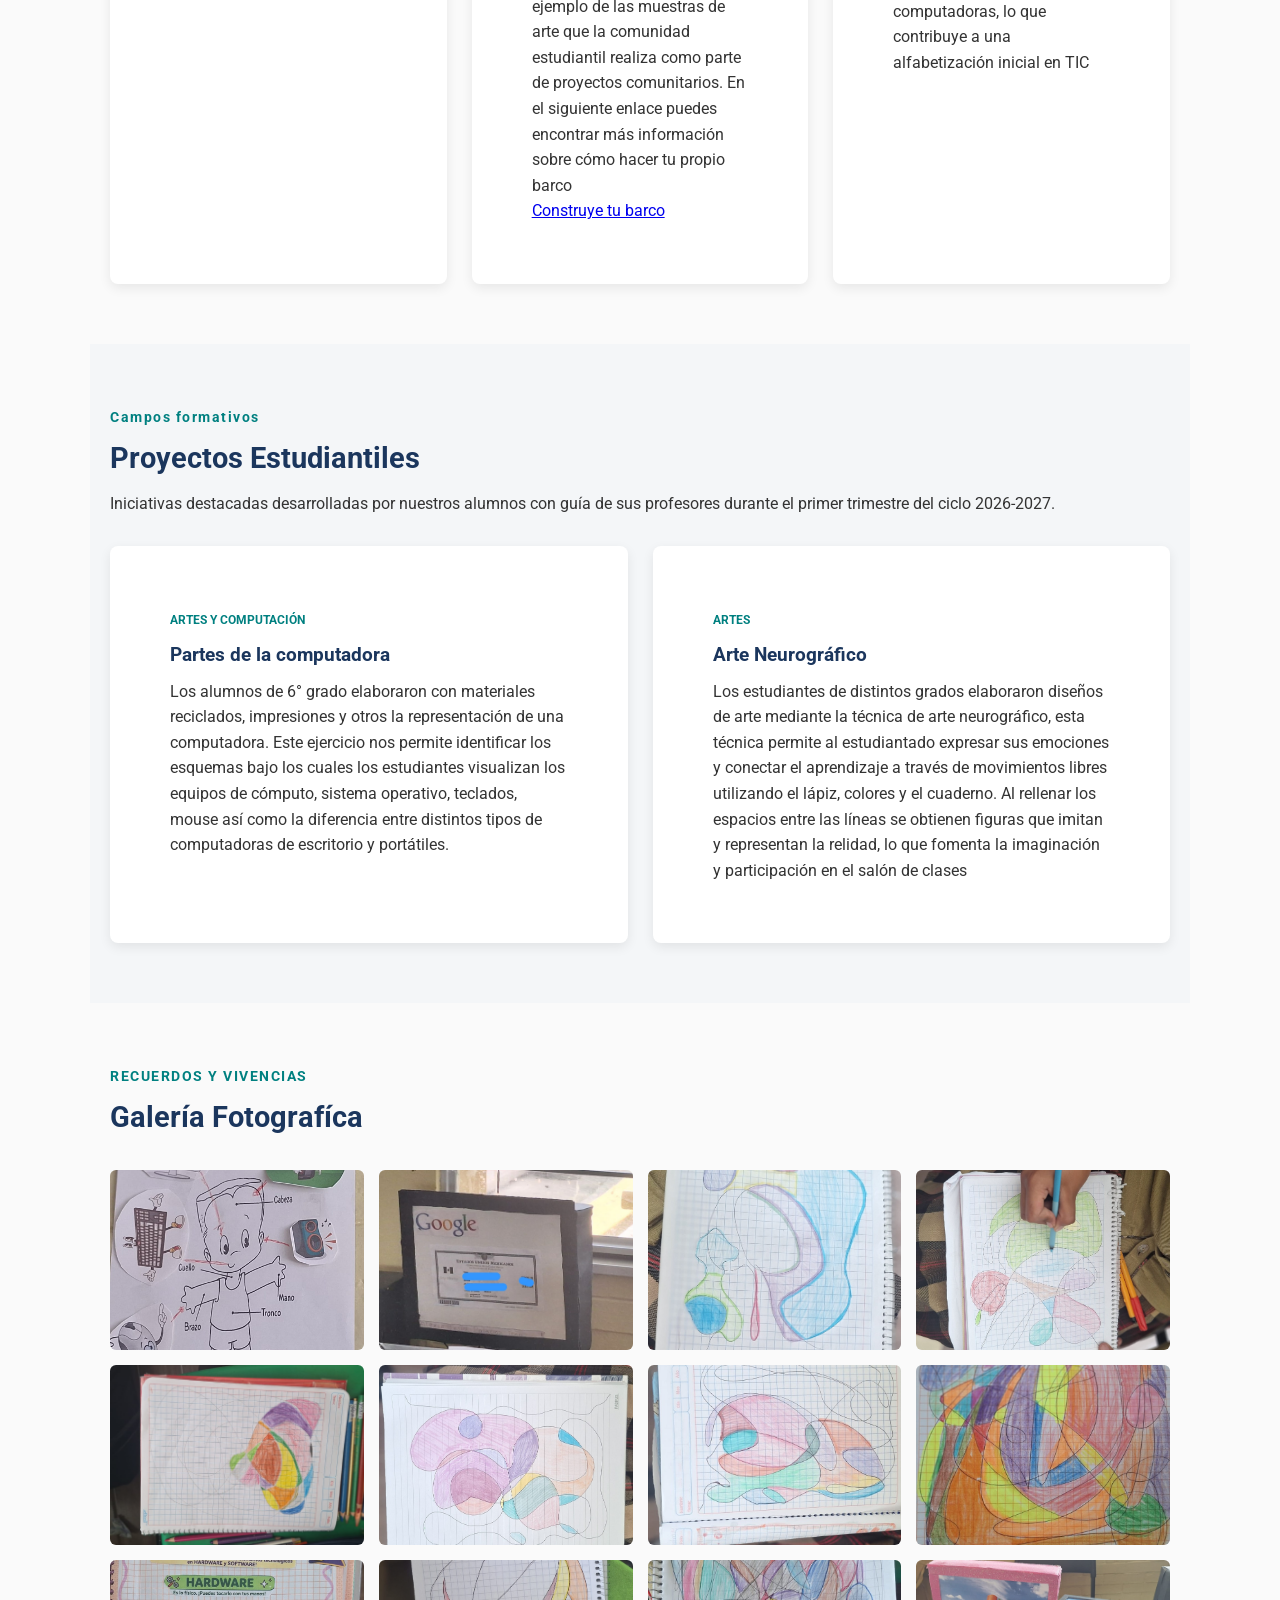
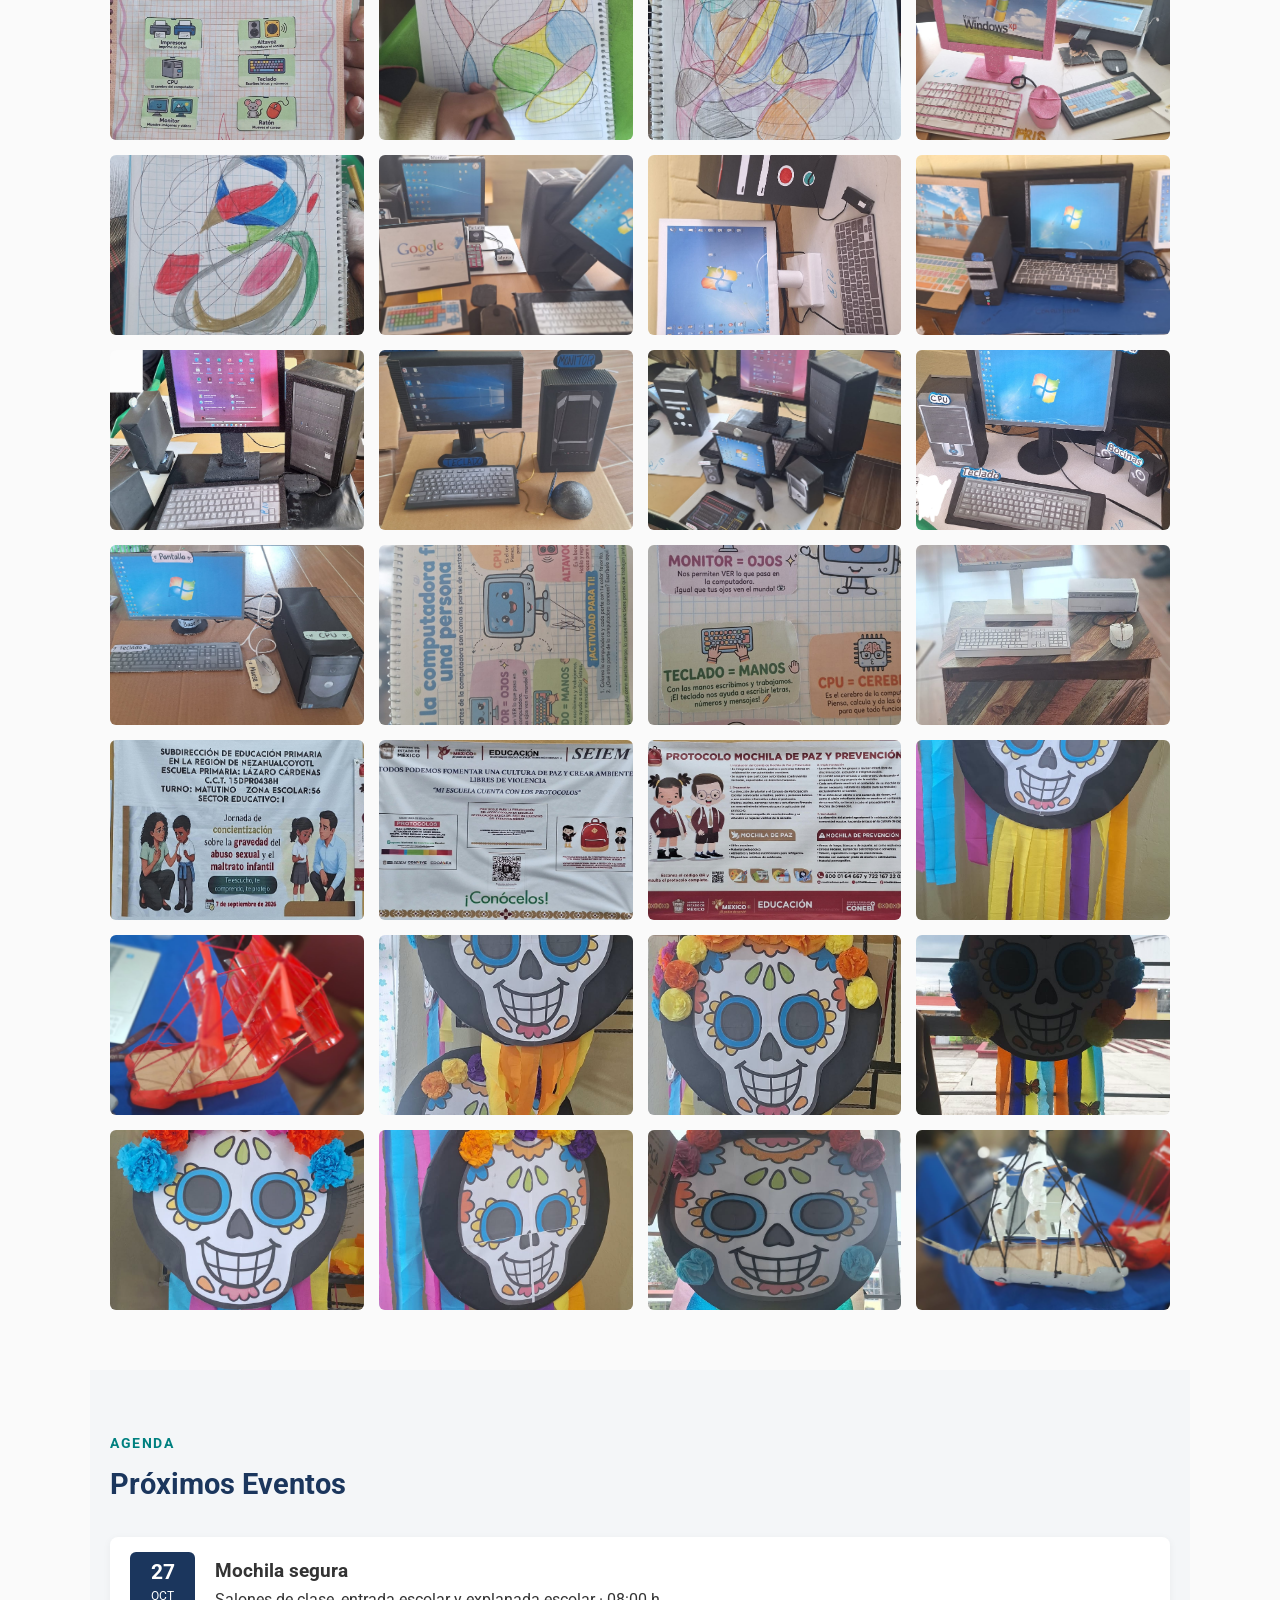
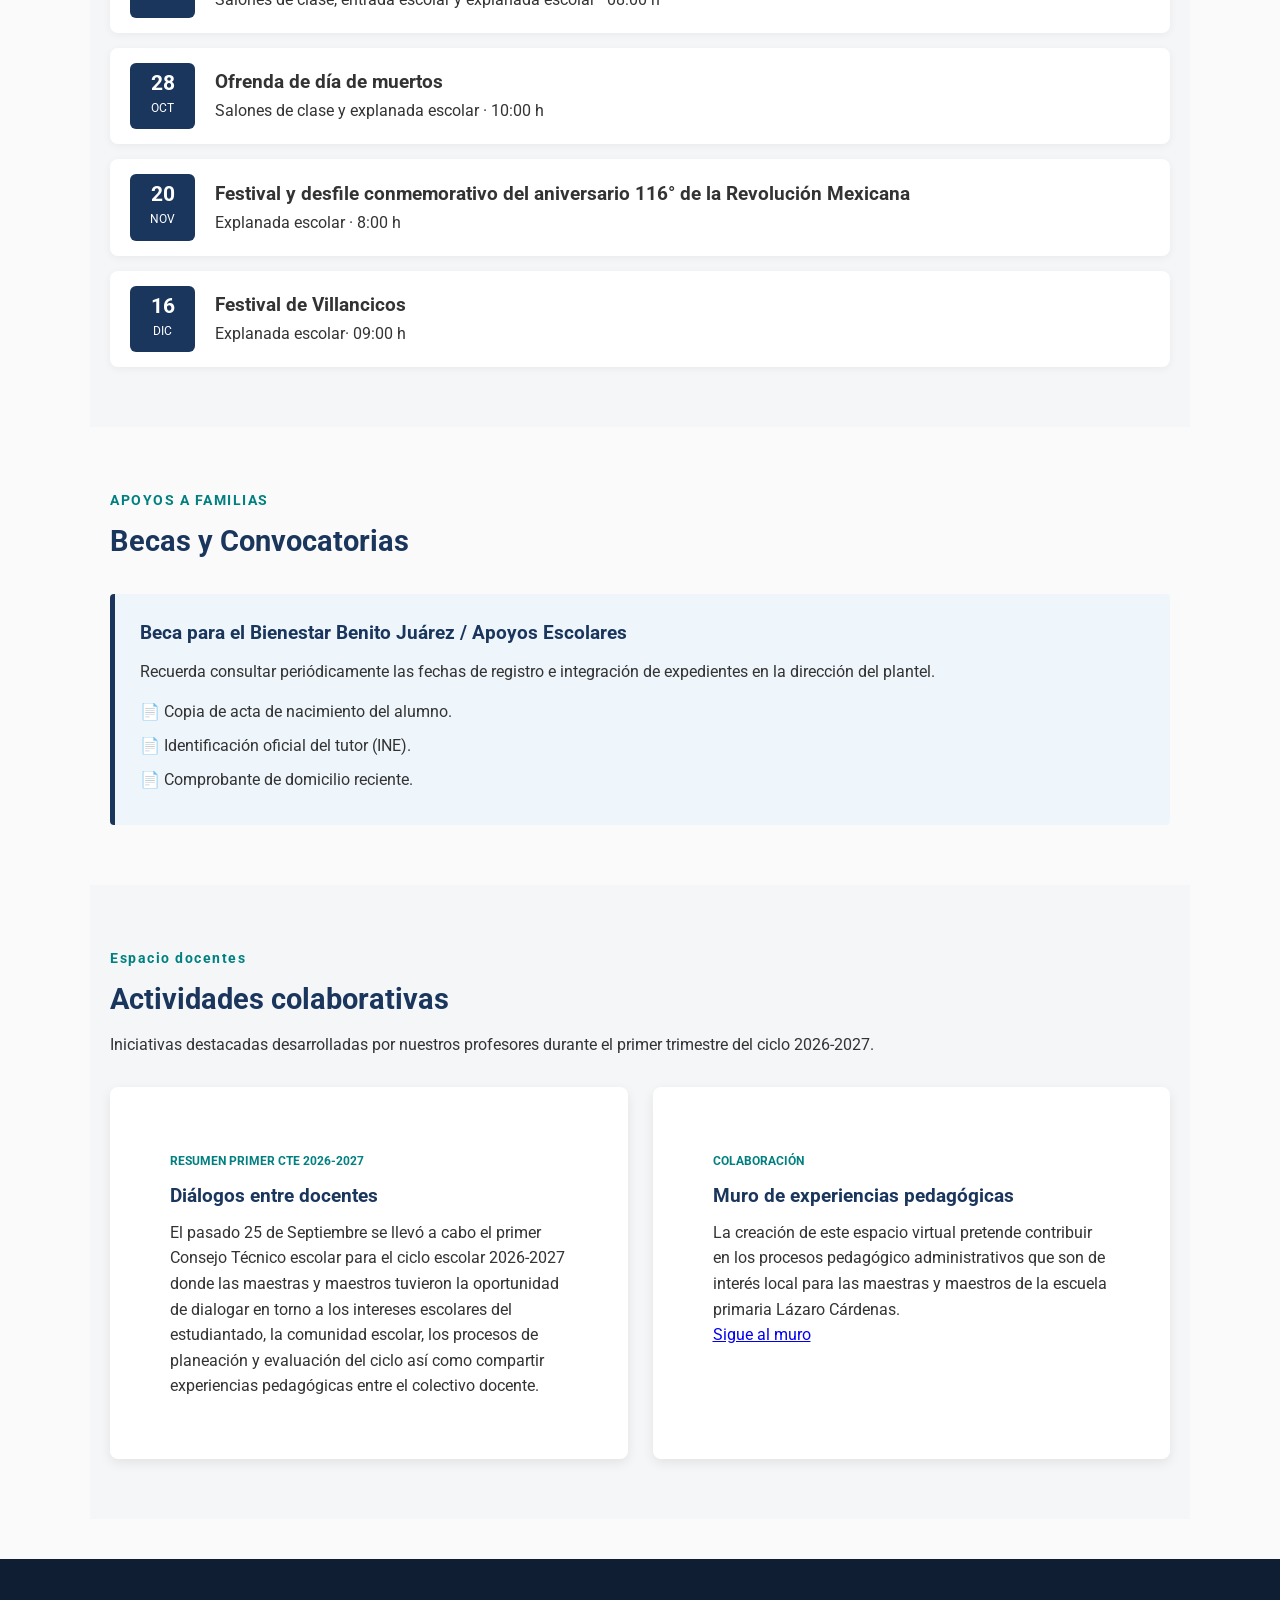
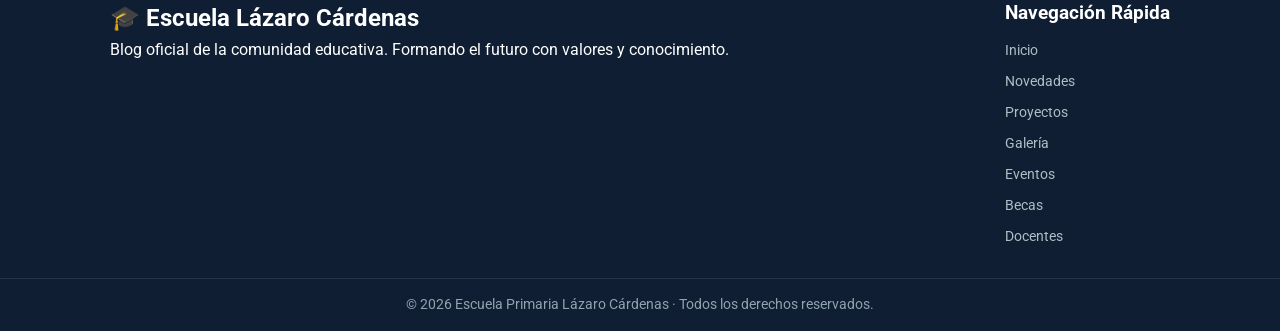
==== commit 2cc697c9: "Update link for 'Construye tu barco' resource" ====
--- a/index.html
+++ b/index.html
@@ -87,7 +87,7 @@
                         en el que el PET, uno de los mayores contaminantes del medio ambiente, sirvió como ejemplo de las muestras
                         de arte que la comunidad estudiantil realiza como parte de proyectos comunitarios. En el siguiente enlace puedes 
                         encontrar más información sobre cómo hacer tu propio barco</p>
-                    <a href="https://padlet.com/cardenasprimlazaro/muro-de-informacion-docente-s024hn6bbrr71dhhdxy6">Construye tu barco</a>
+                    <a href="https://youtu.be/PNL3GRi6358?si=NZJefFRBnB557CKQ">Construye tu barco</a>
                 </div>
             </article>
 
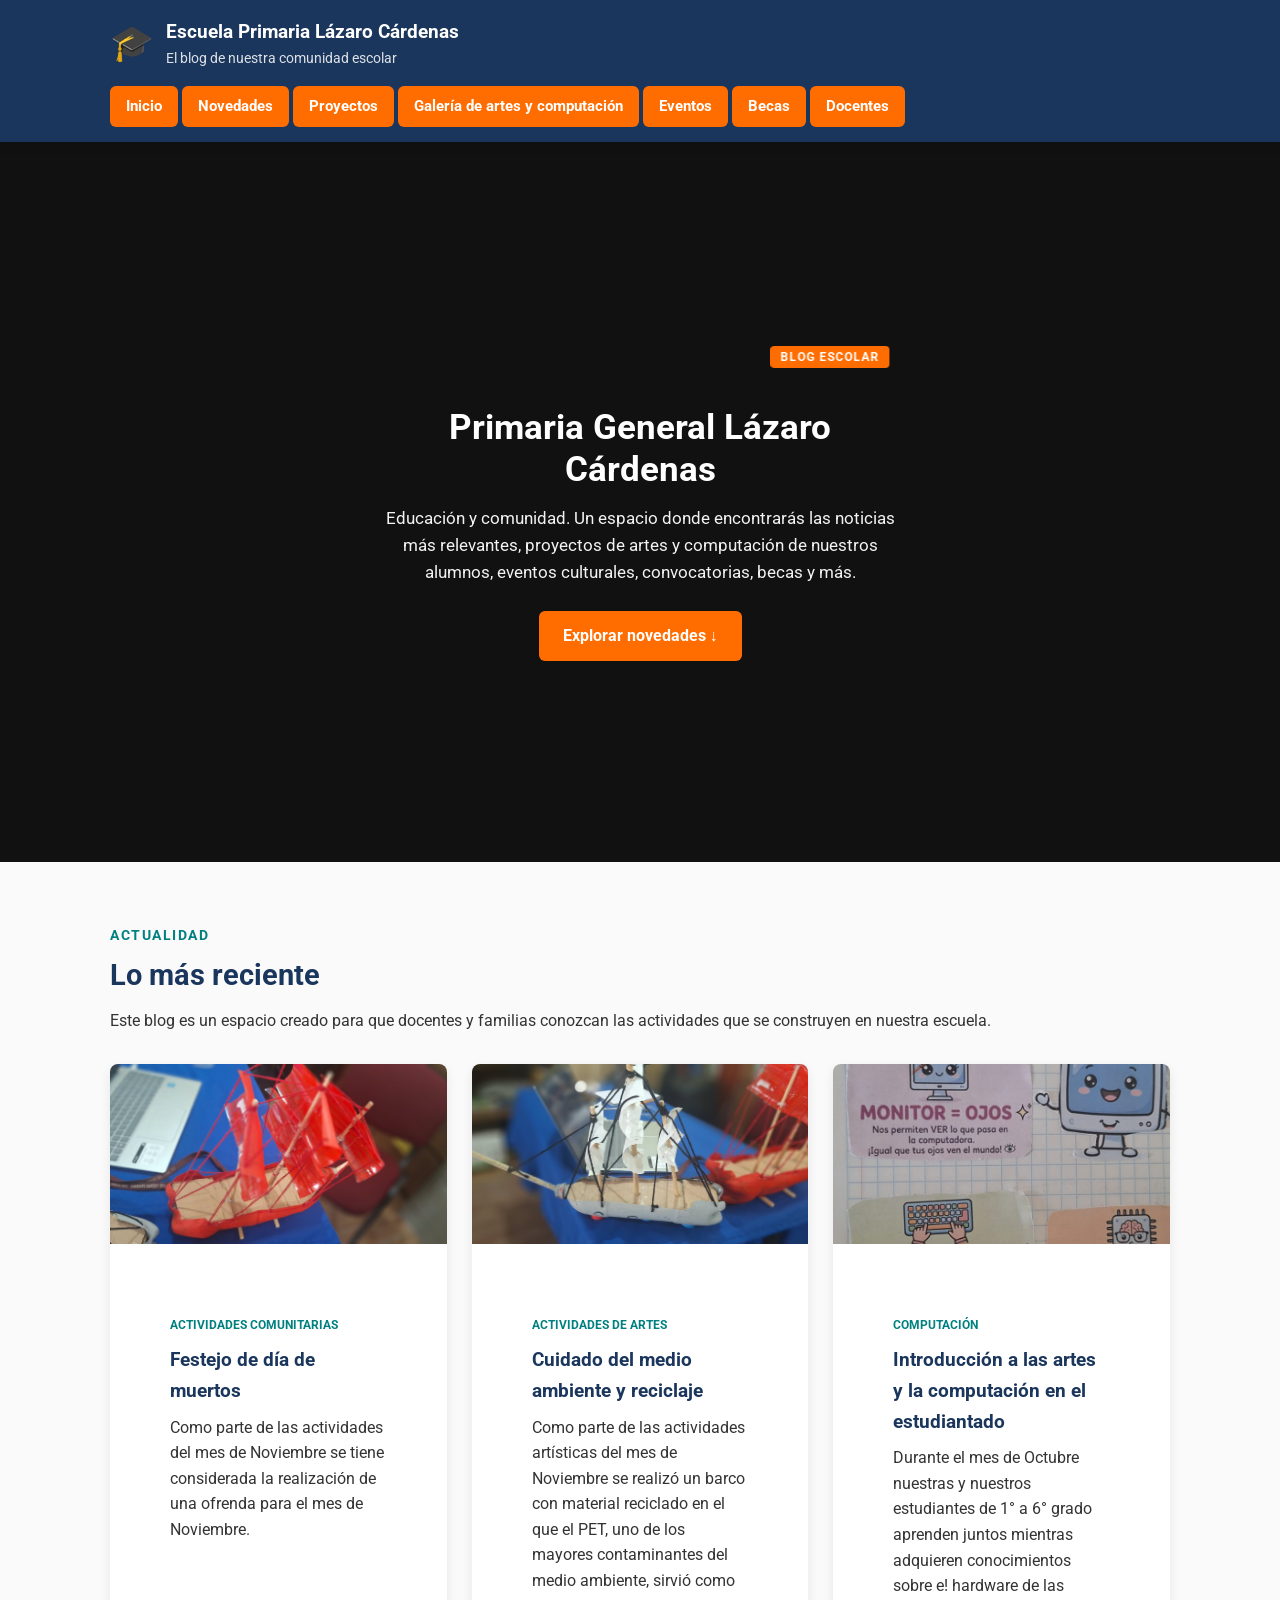
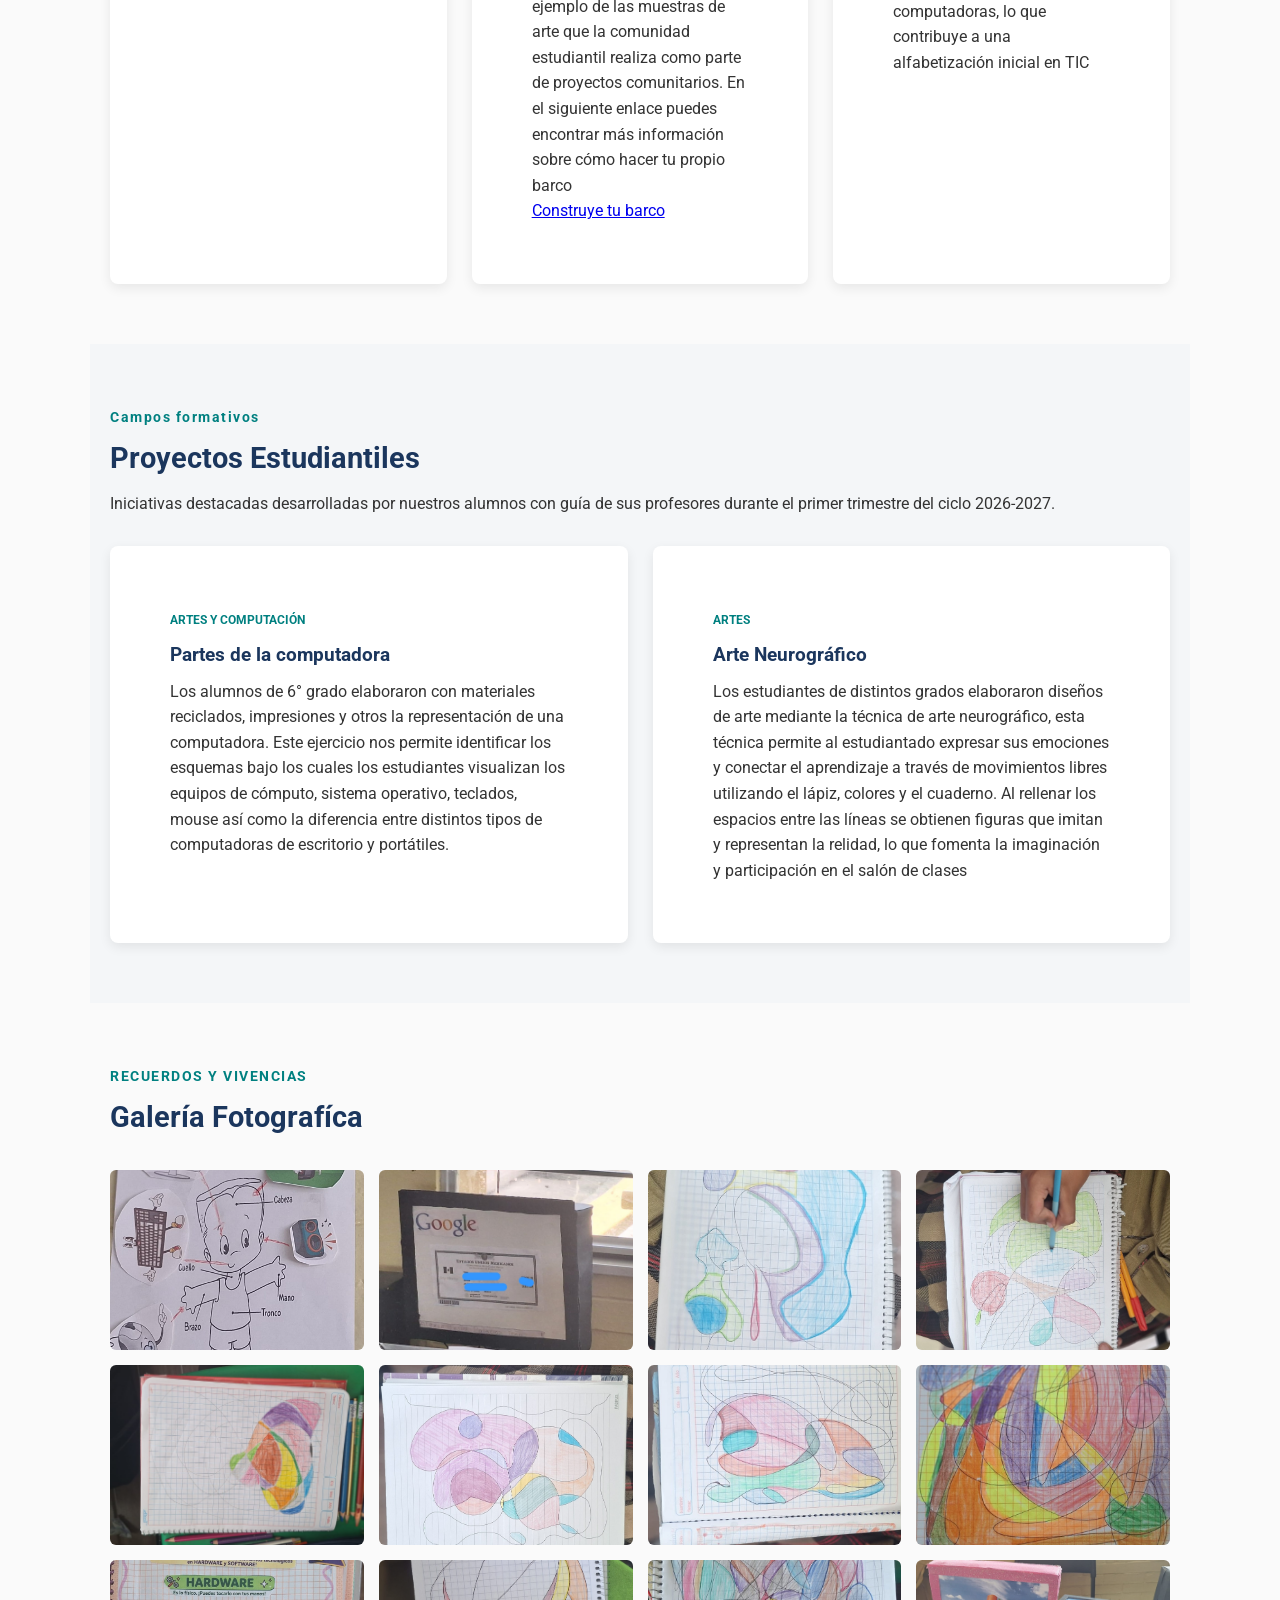
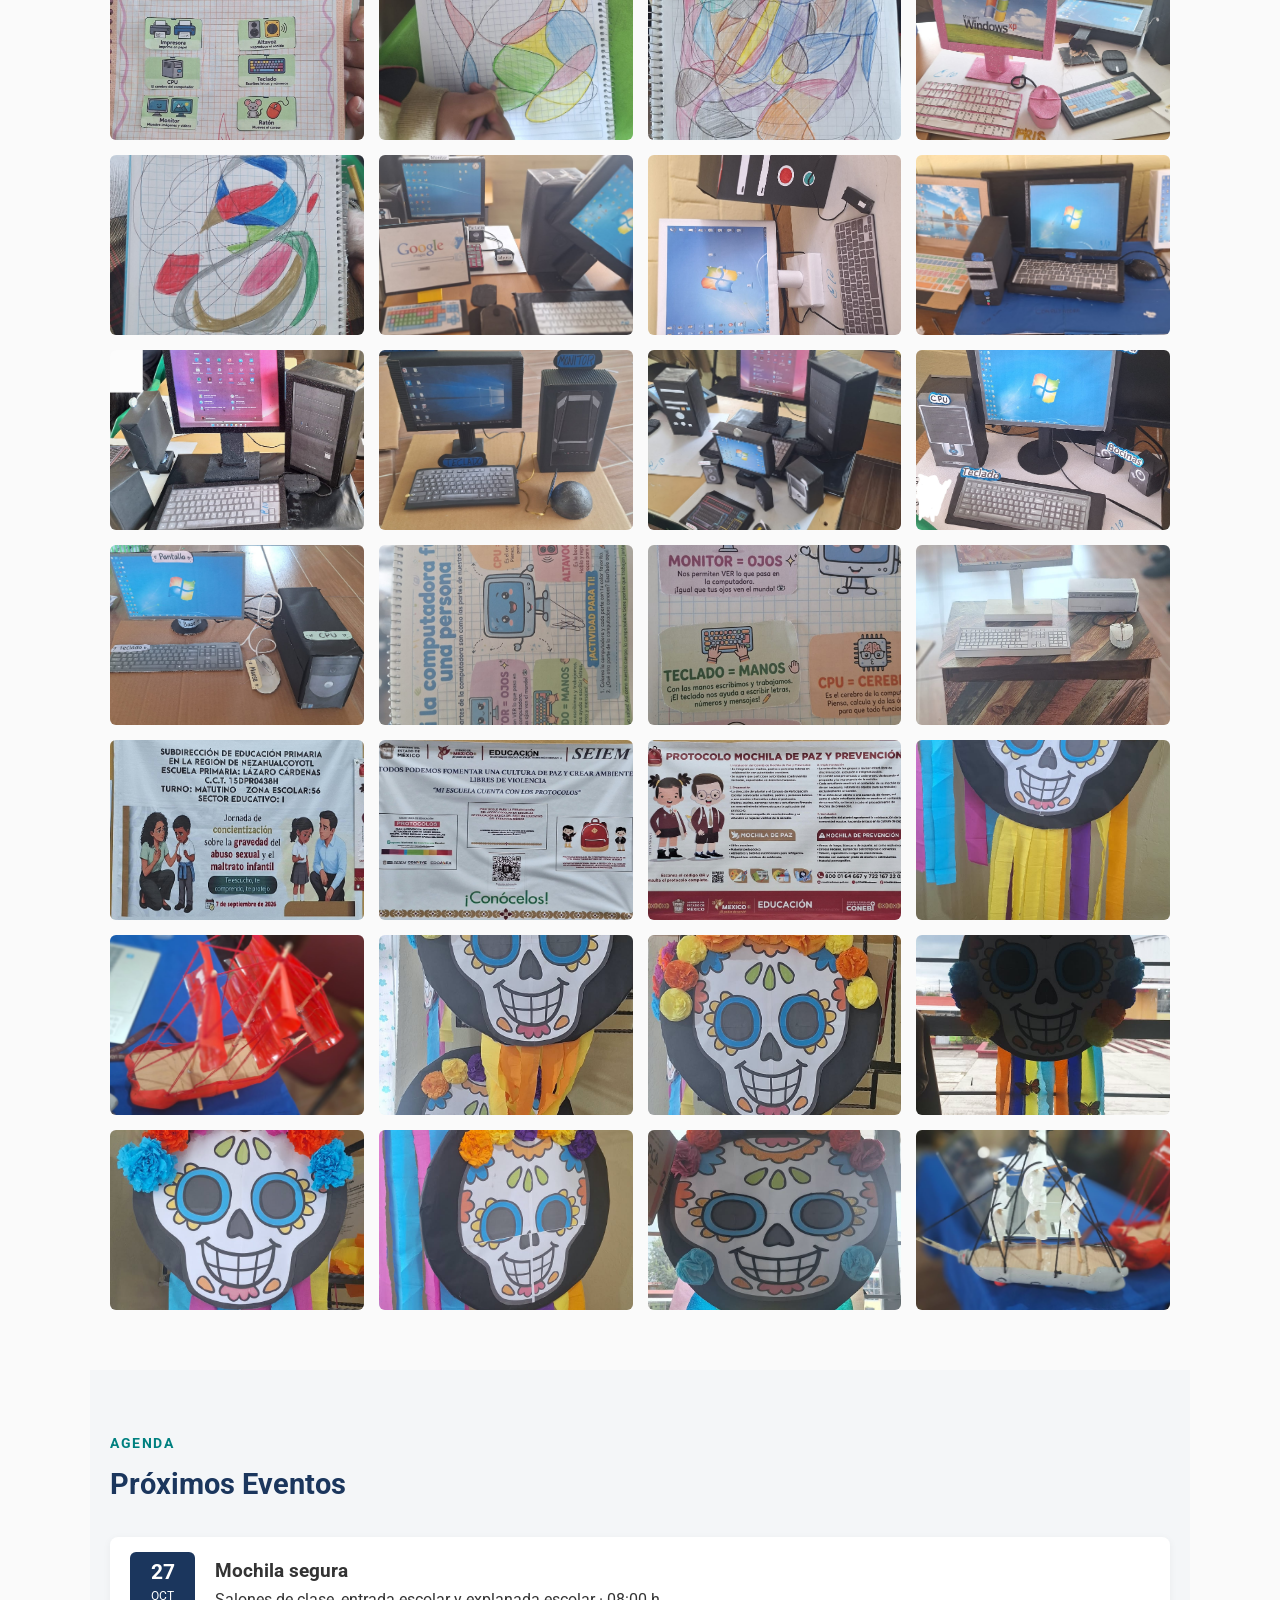
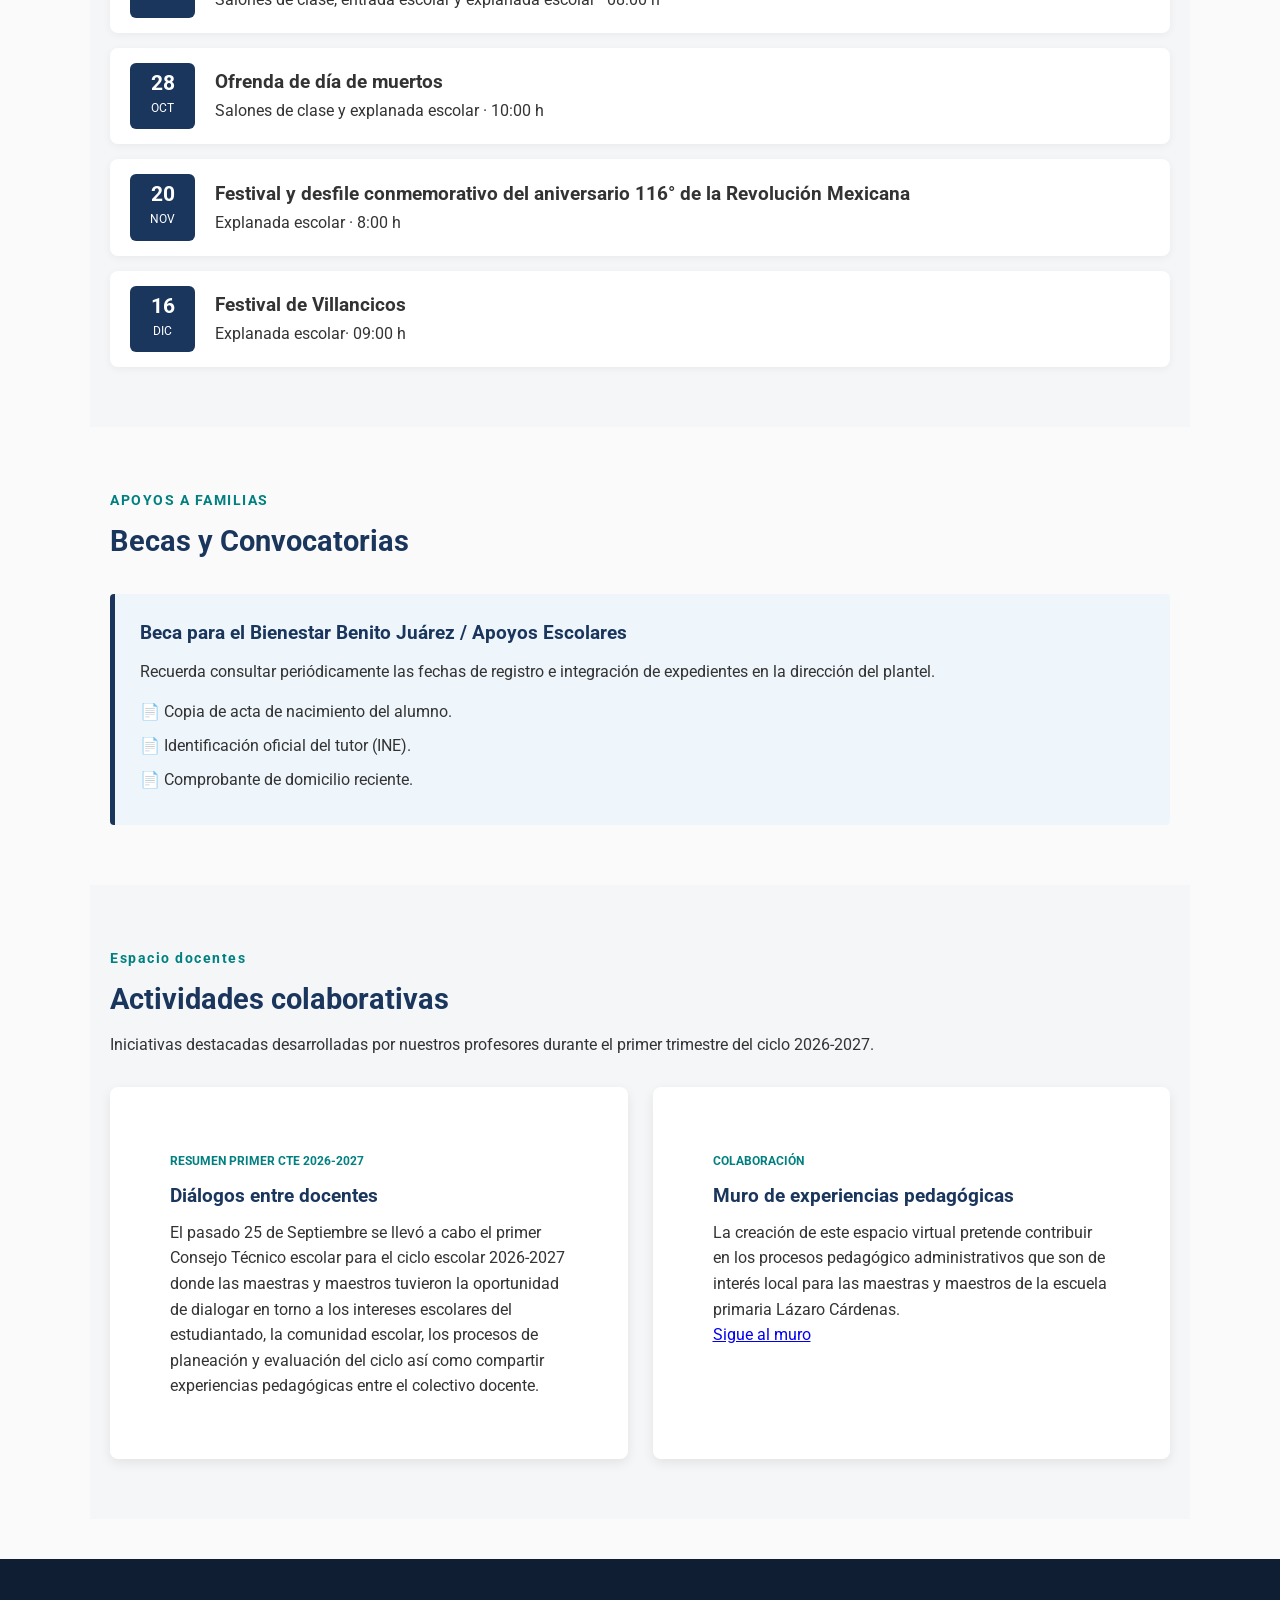
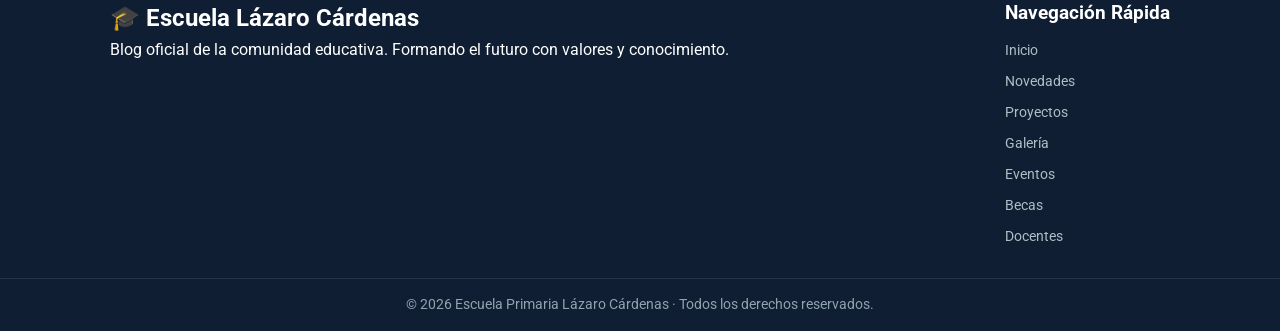
==== commit 33d3fcff: "Update image source for Día de Muertos article" ====
--- a/index.html
+++ b/index.html
@@ -70,7 +70,7 @@
         <div class="grid-tarjetas">
 
             <article class="tarjeta">
-                <img src="imagenes/Folclor_mexicano_-_Día_de_muertos_(1).jpg" alt="Ofrenda">
+                <img src="imagenes/33.jpeg" alt="Ofrenda">
                 <div class="tarjeta-body">
                     <span class="categoria">Actividades Comunitarias</span>
                     <h3>Festejo de día de muertos</h3>
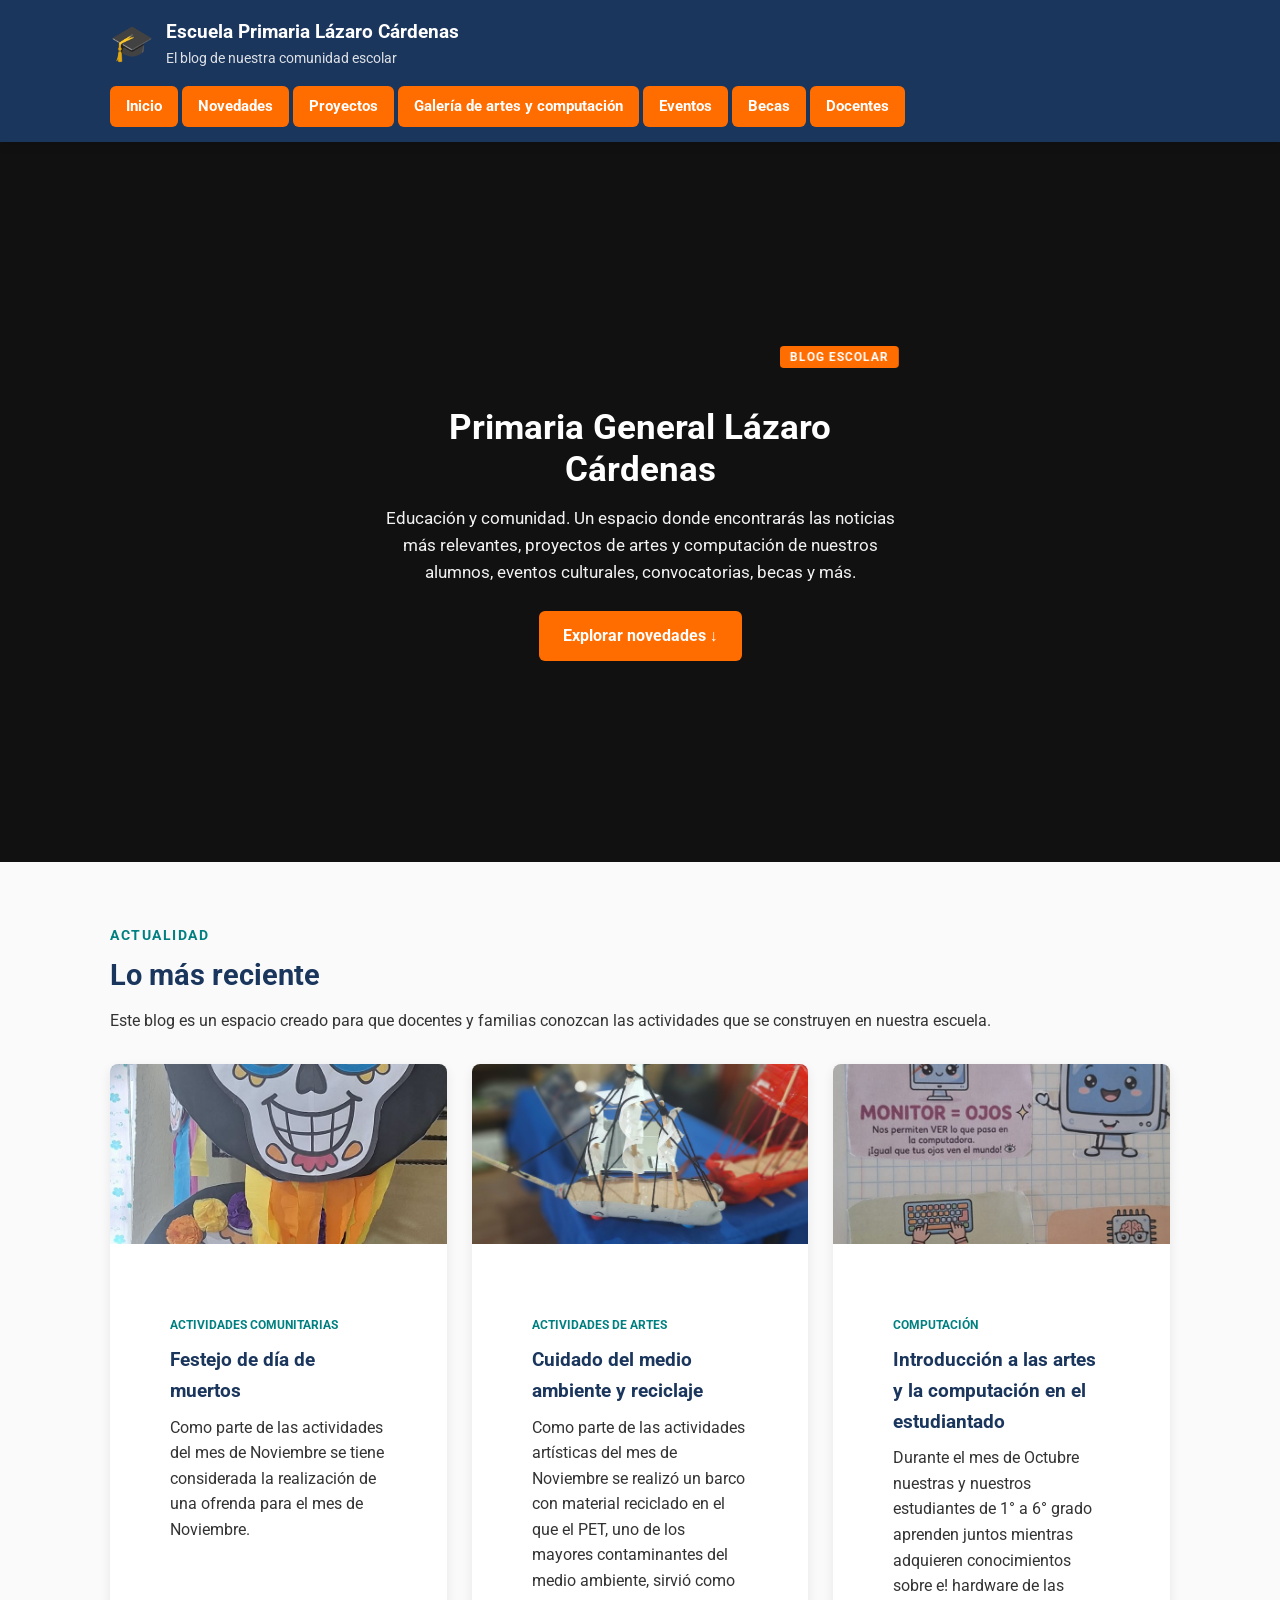
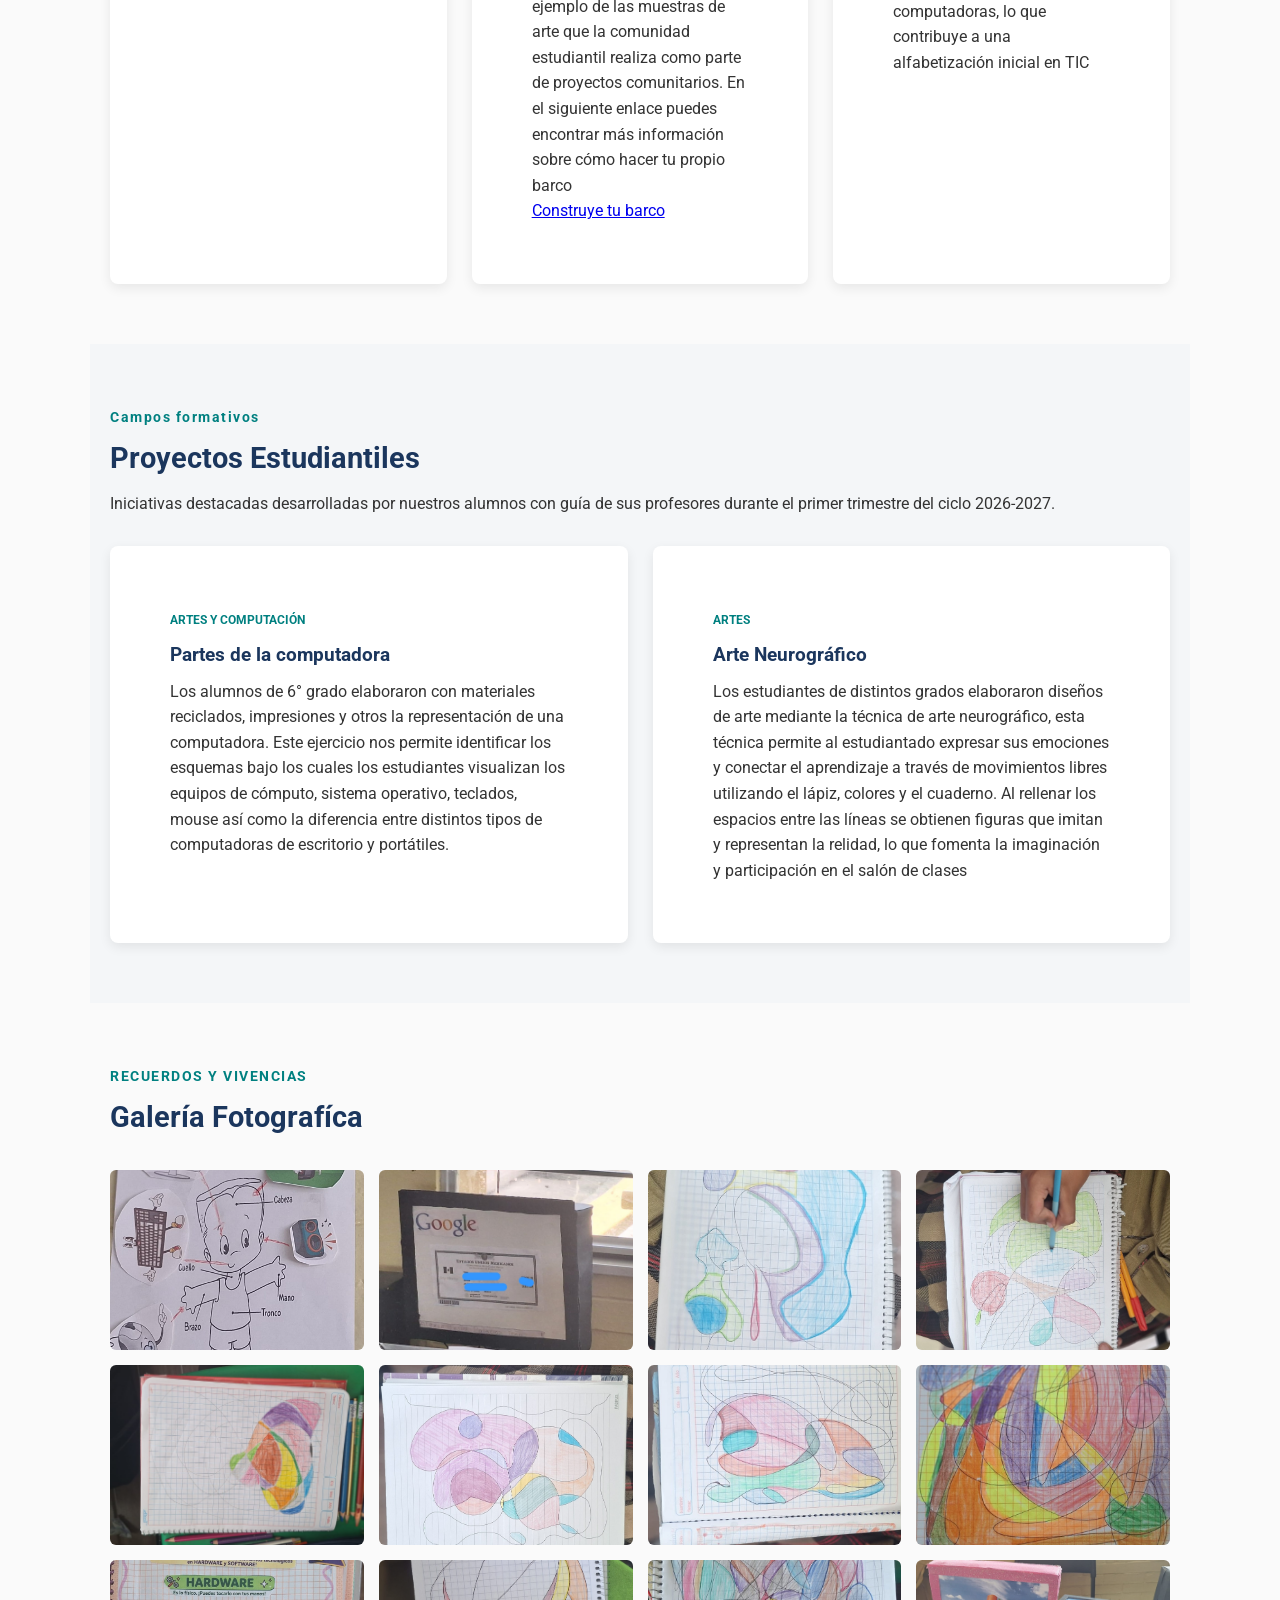
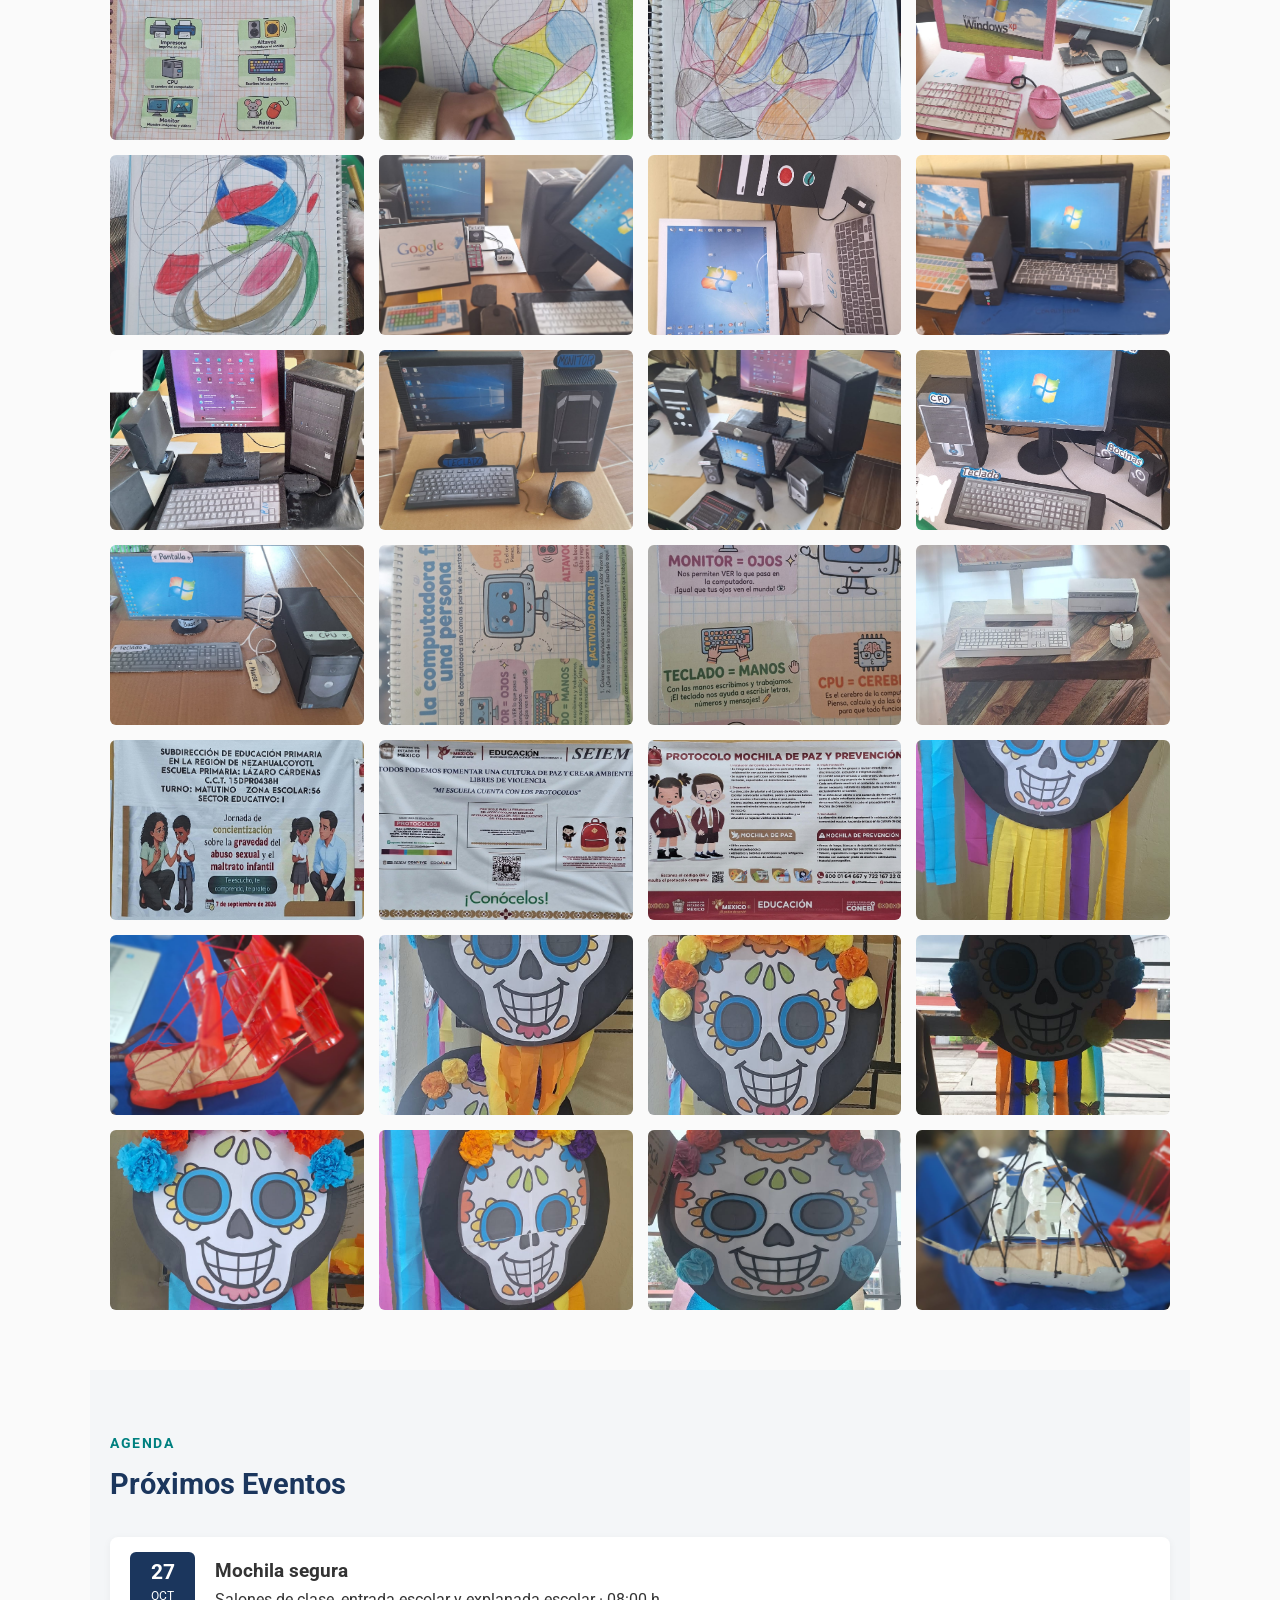
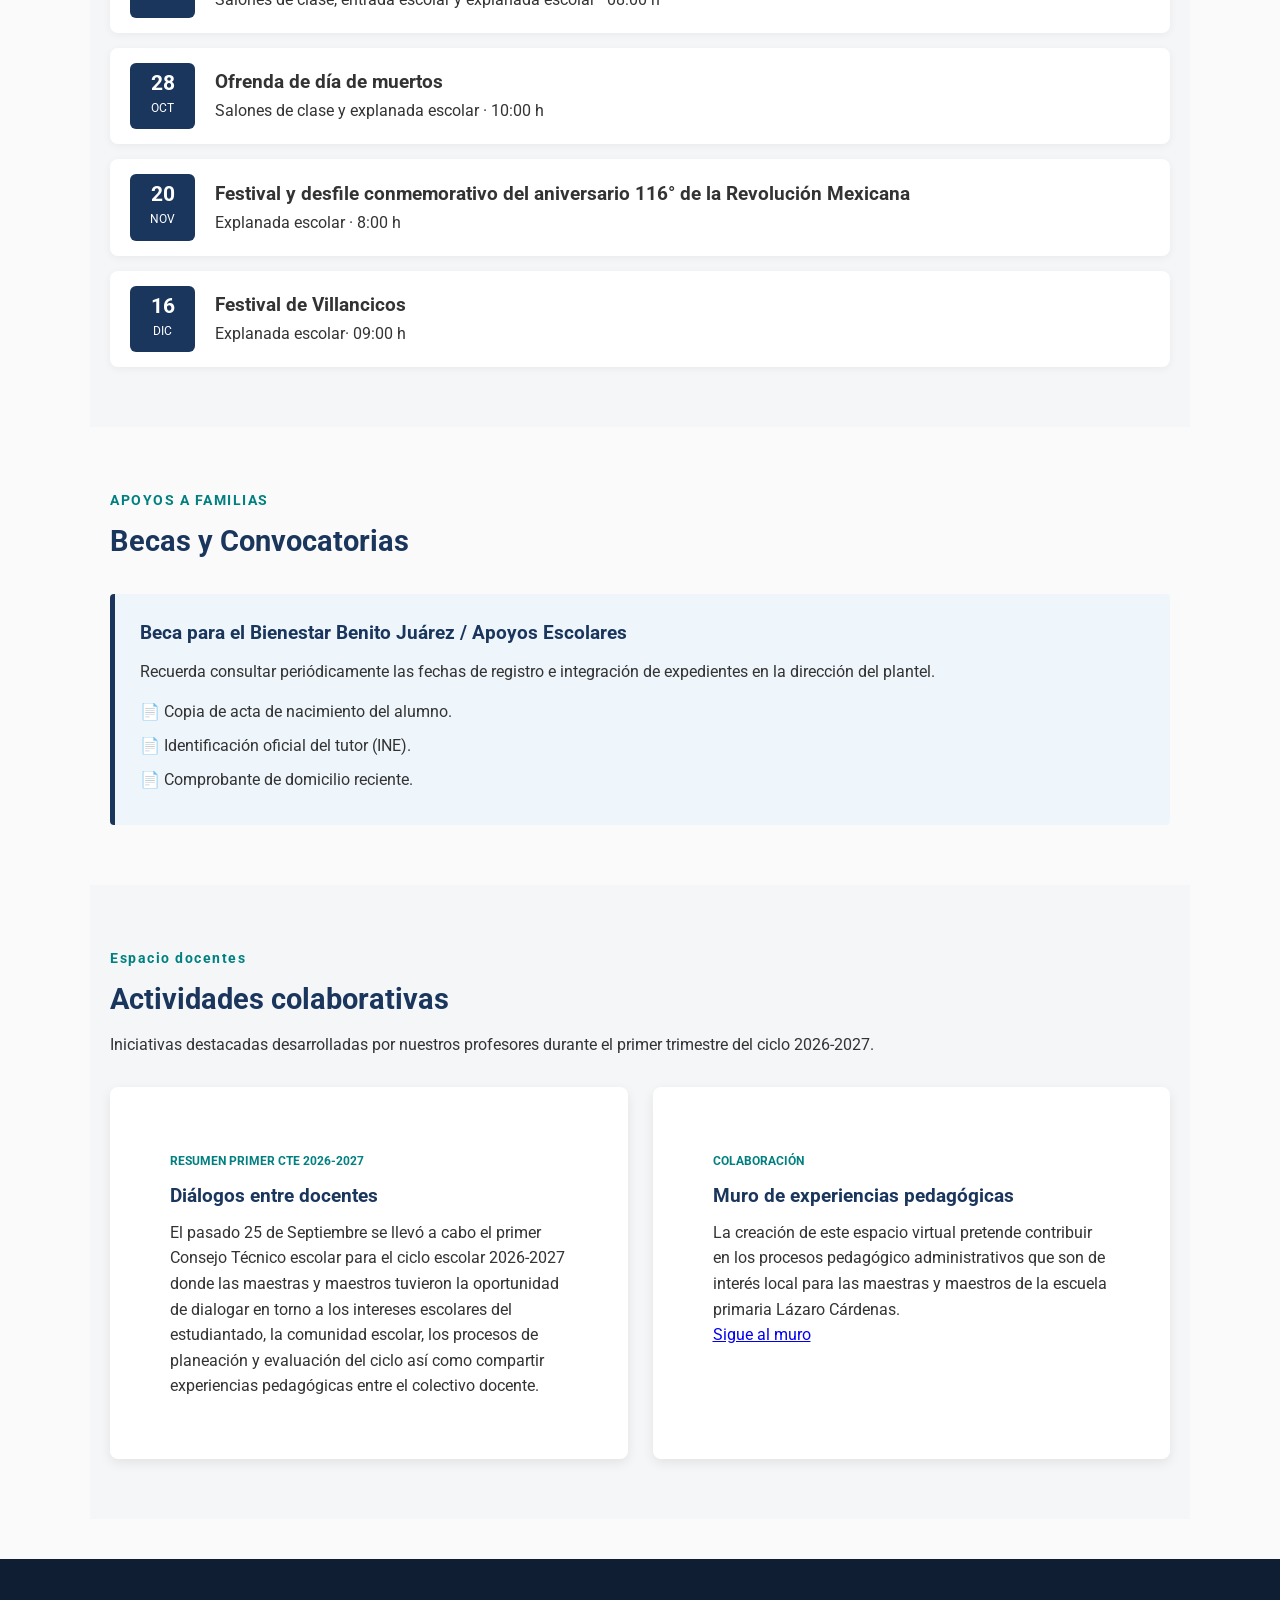
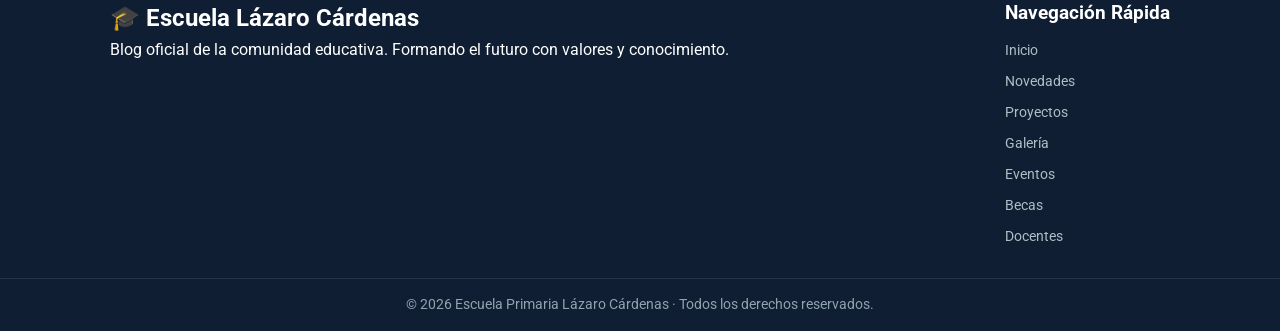
==== commit 939b1b5f: "Update image source in index.html" ====
--- a/index.html
+++ b/index.html
@@ -70,7 +70,7 @@
         <div class="grid-tarjetas">
 
             <article class="tarjeta">
-                <img src="imagenes/33.jpeg" alt="Ofrenda">
+                <img src="imagenes/34.jpeg" alt="Ofrenda">
                 <div class="tarjeta-body">
                     <span class="categoria">Actividades Comunitarias</span>
                     <h3>Festejo de día de muertos</h3>
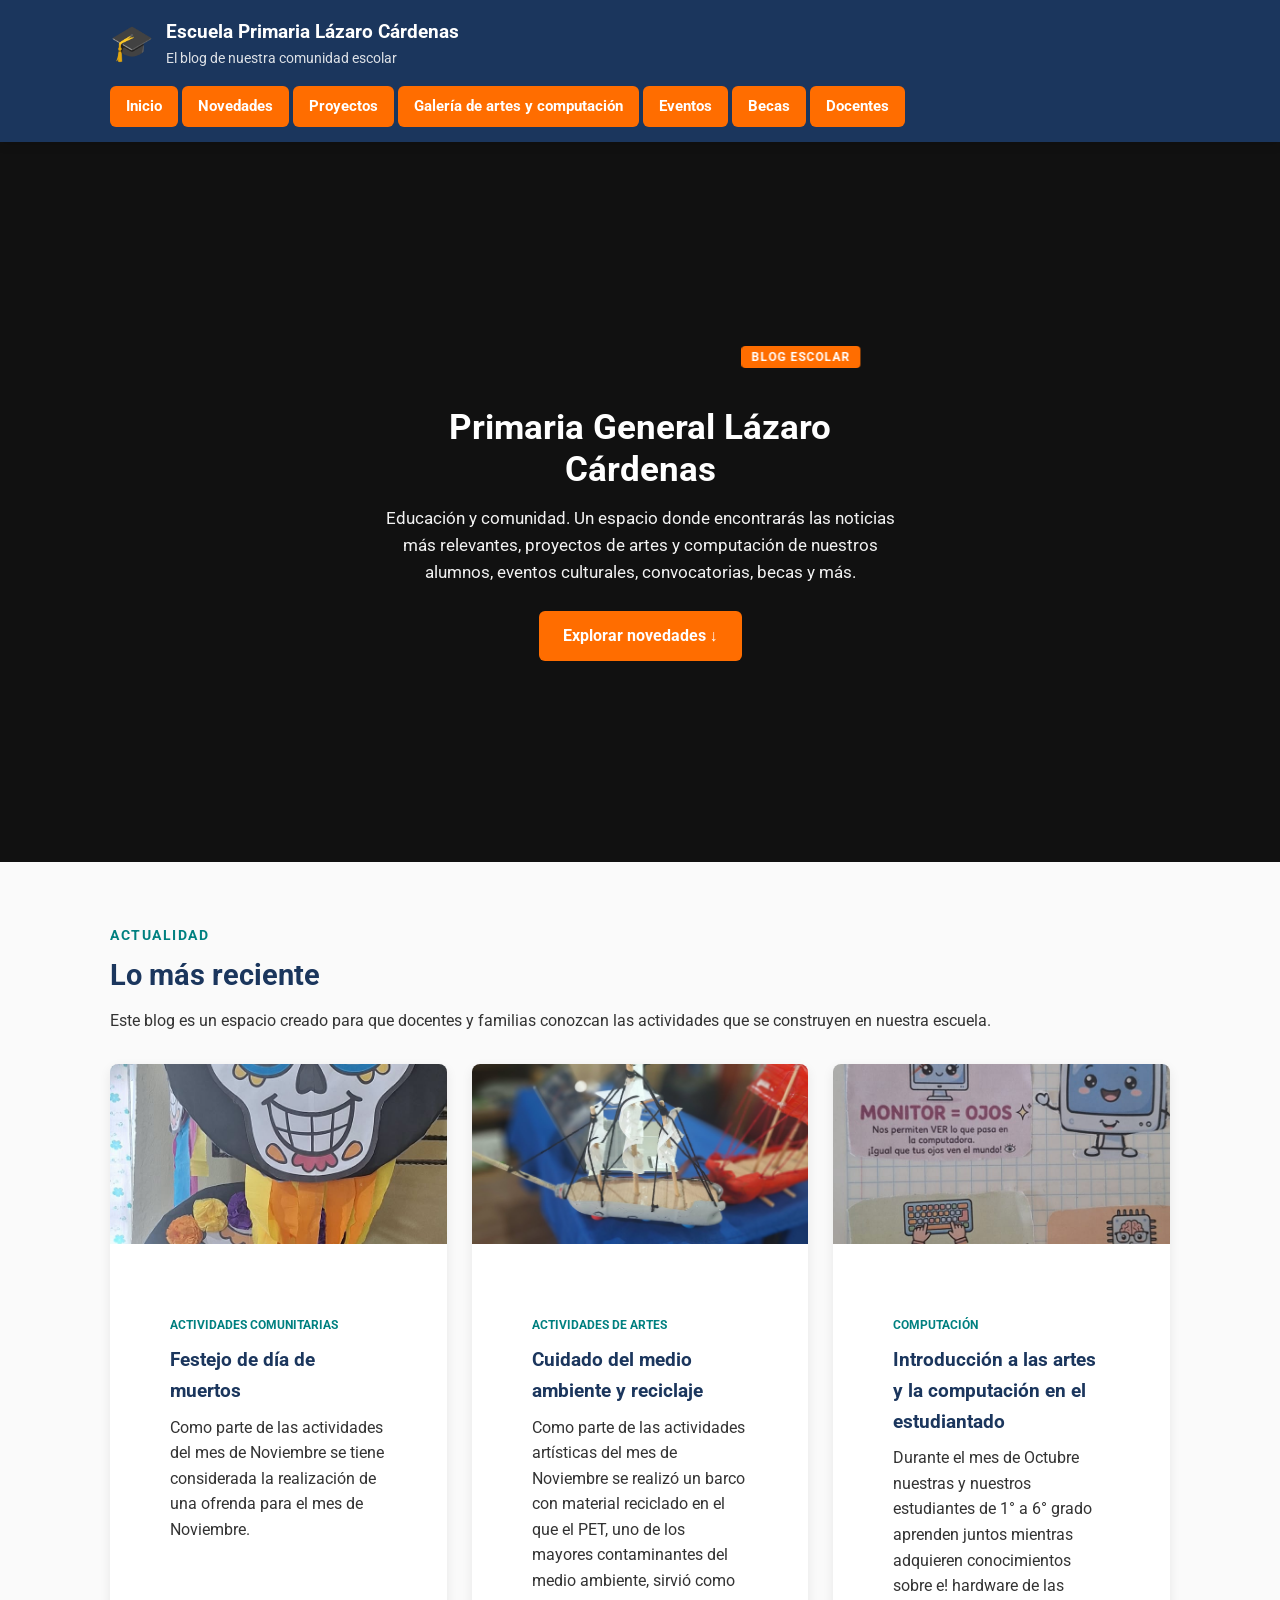
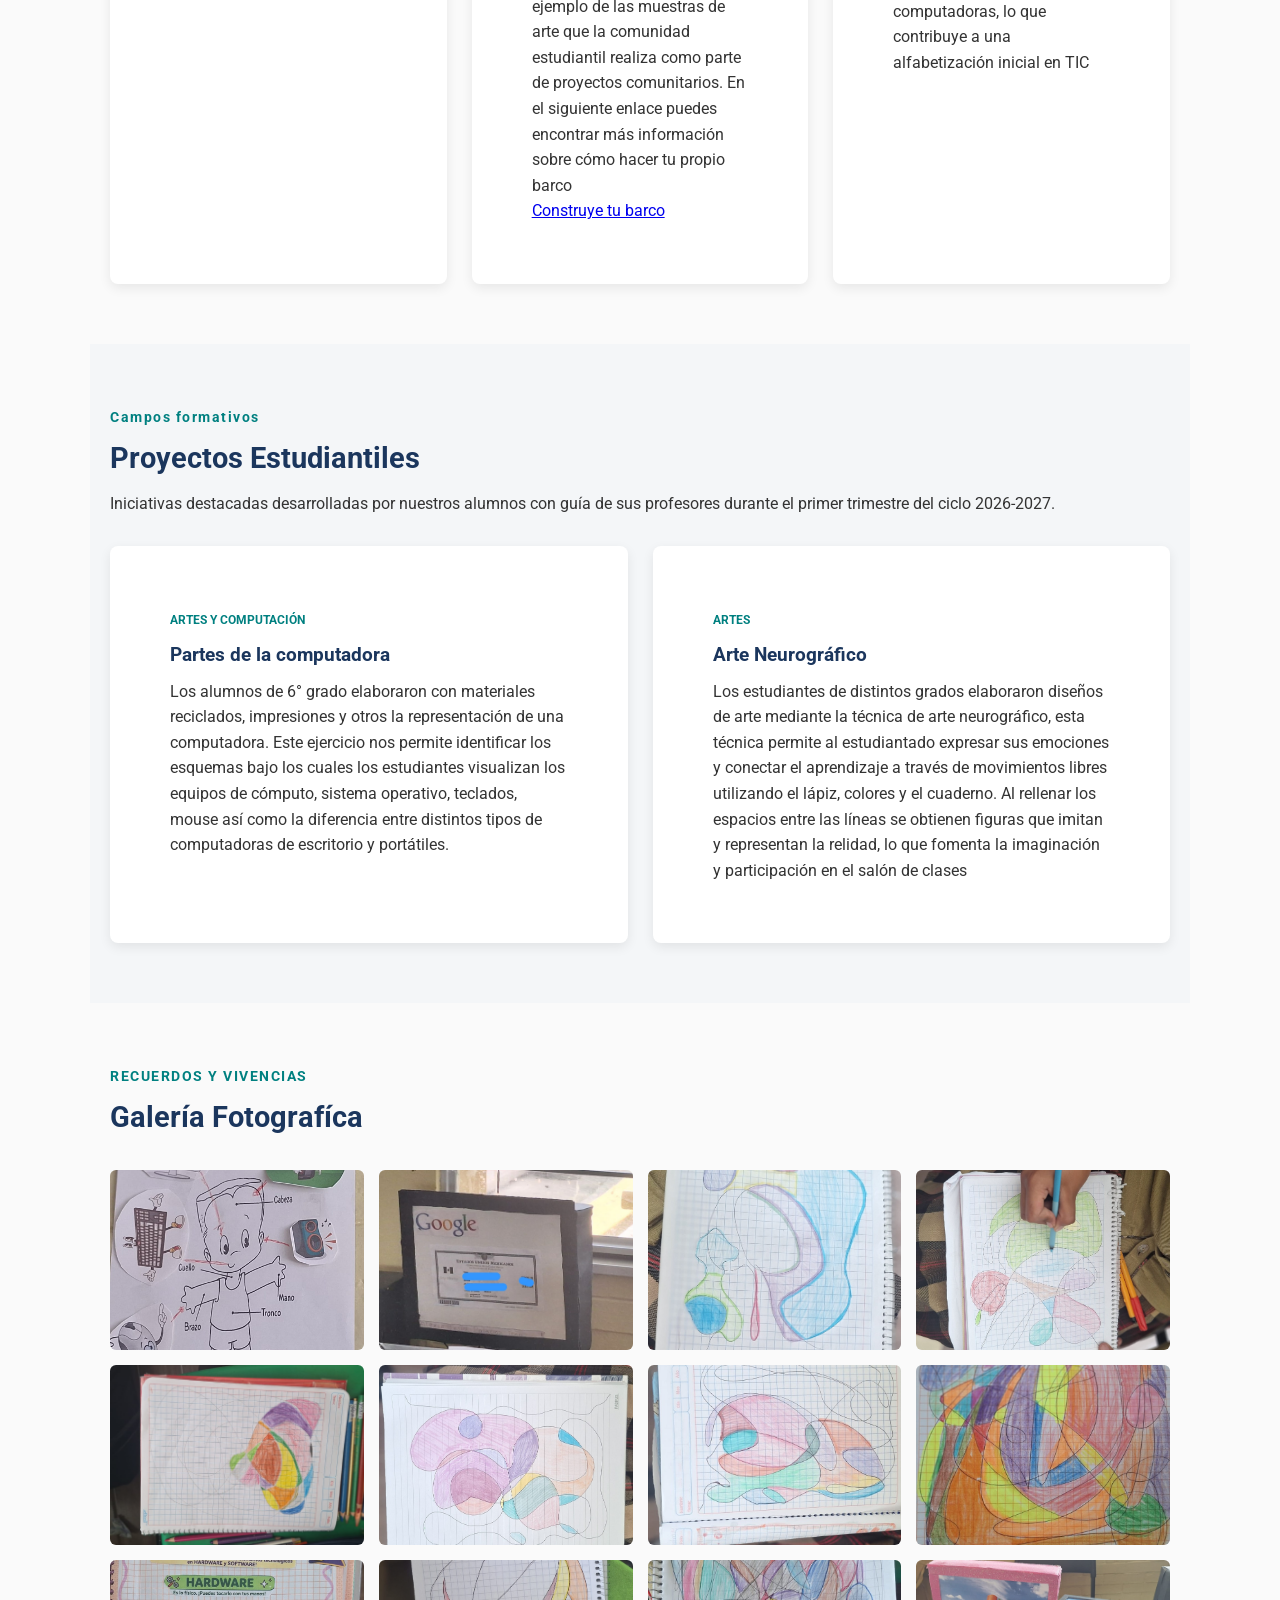
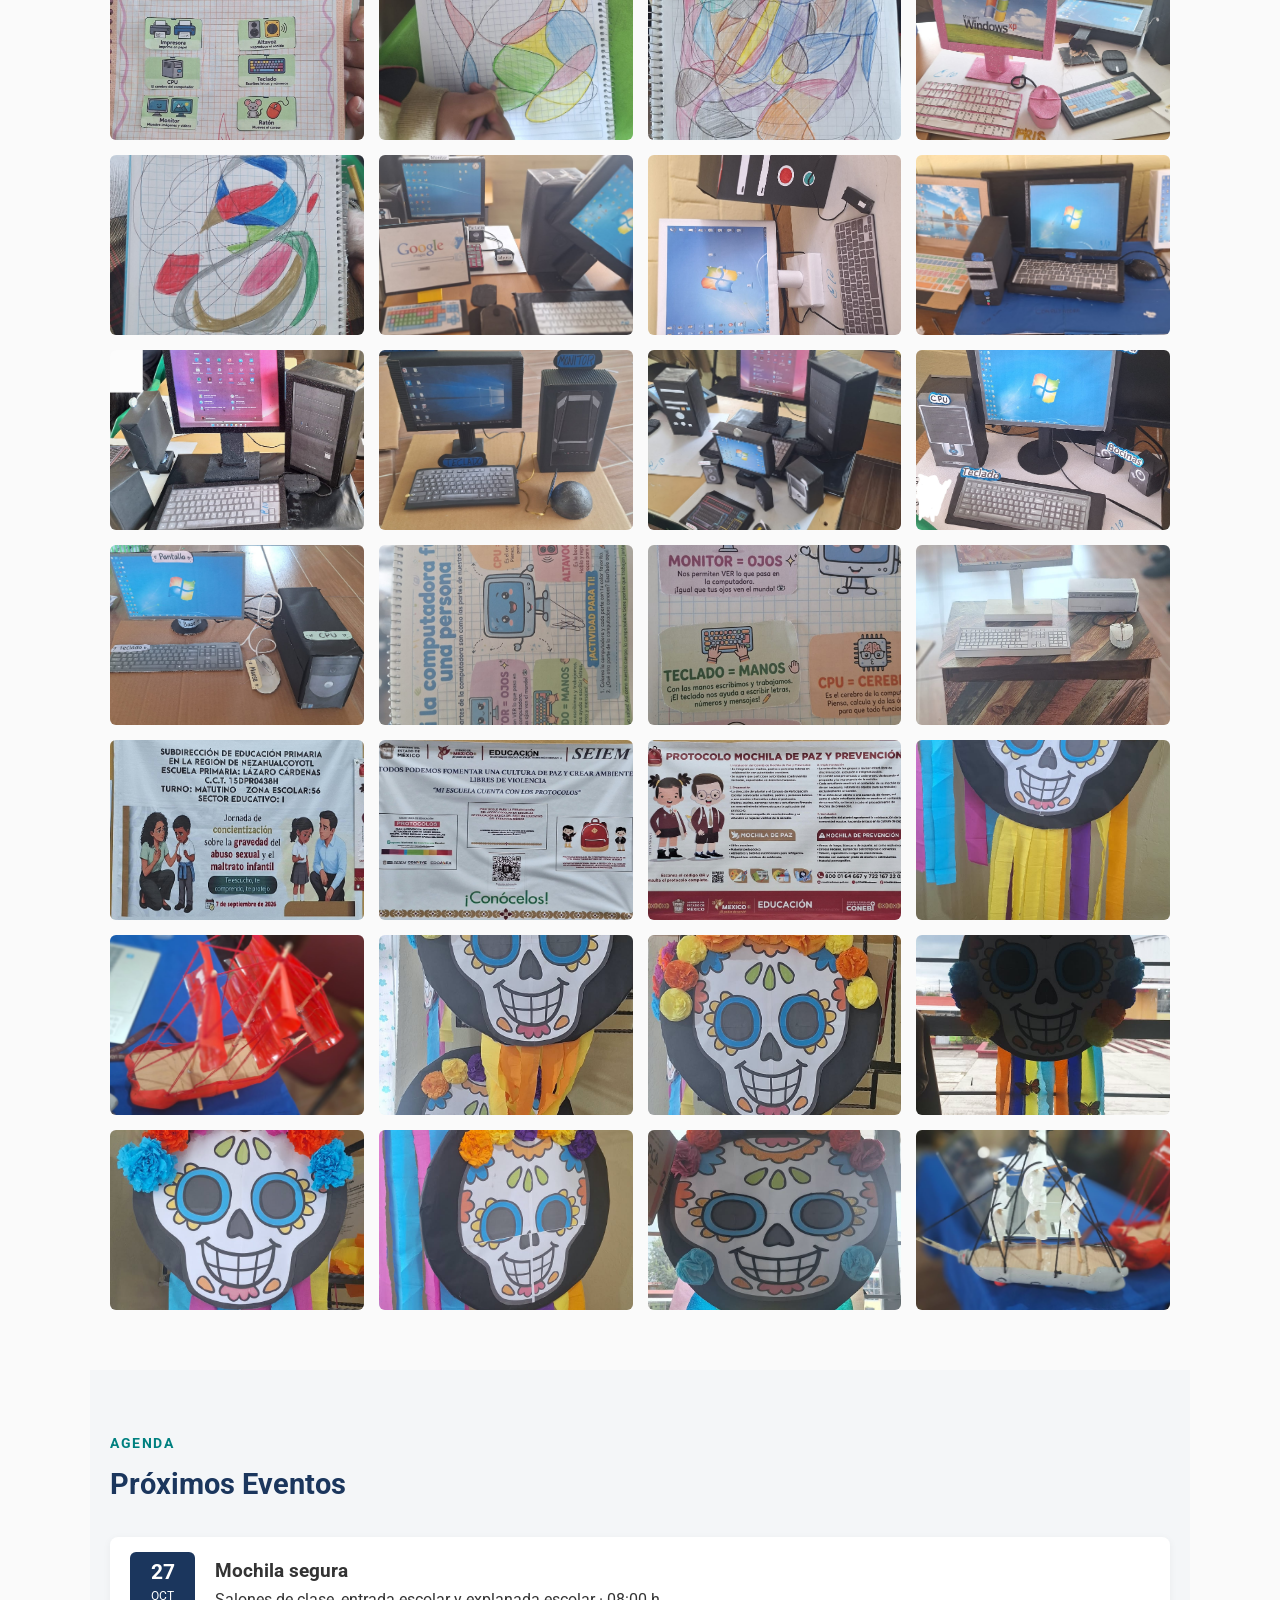
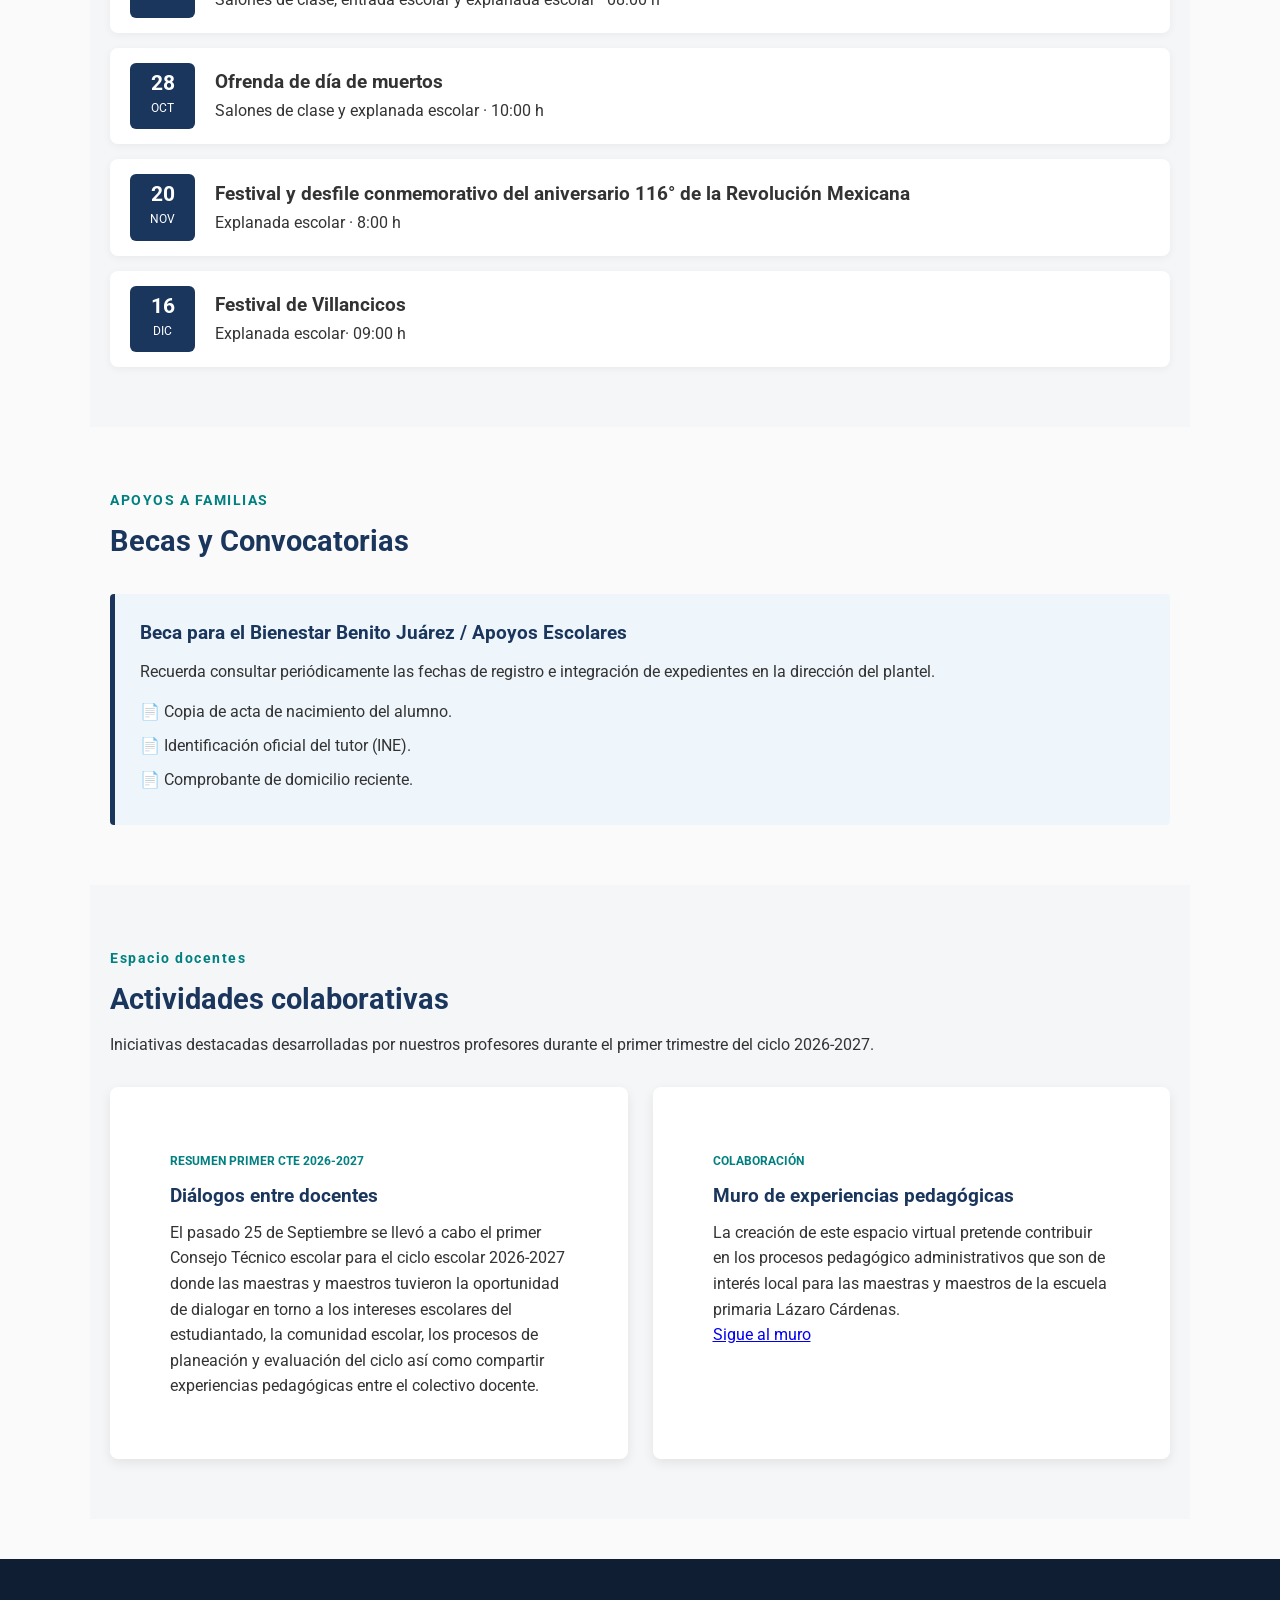
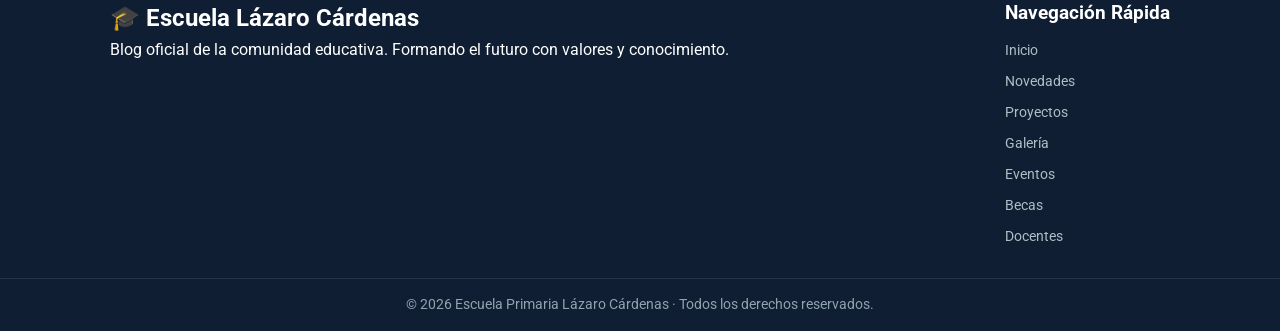
==== commit fb9c0657: "Fix text alignment in tarjeta-body sections Updated text alignment styles for better readability." ====
--- a/index.html
+++ b/index.html
@@ -71,19 +71,19 @@
 
             <article class="tarjeta">
                 <img src="imagenes/34.jpeg" alt="Ofrenda">
-                <div class="tarjeta-body">
+                <div class="tarjeta-body" style="text allign: center;">
                     <span class="categoria">Actividades Comunitarias</span>
                     <h3>Festejo de día de muertos</h3>
-                    <p>Como parte de las actividades del mes de Noviembre se tiene considerada la realización de una ofrenda para el mes de Noviembre.</p>
+                    <p style="text allign: justify;">Como parte de las actividades del mes de Noviembre se tiene considerada la realización de una ofrenda para el mes de Noviembre.</p>
                 </div>
             </article>
 
             <article class="tarjeta">
                 <img src="imagenes/40.jpeg" alt="Artes">
-                <div class="tarjeta-body">
+                <div class="tarjeta-body" style="text allign; center;">
                     <span class="categoria">Actividades de Artes</span>
                     <h3>Cuidado del medio ambiente y reciclaje</h3>
-                    <p>Como parte de las actividades artísticas del mes de Noviembre se realizó un barco con material reciclado
+                    <p style="text allign: justify;">Como parte de las actividades artísticas del mes de Noviembre se realizó un barco con material reciclado
                         en el que el PET, uno de los mayores contaminantes del medio ambiente, sirvió como ejemplo de las muestras
                         de arte que la comunidad estudiantil realiza como parte de proyectos comunitarios. En el siguiente enlace puedes 
                         encontrar más información sobre cómo hacer tu propio barco</p>
@@ -93,10 +93,10 @@
 
             <article class="tarjeta">
                 <img src="imagenes/clasecompu.jpeg" alt="Clase computación">
-                <div class="tarjeta-body">
+                <div class="tarjeta-body" style="text allign; center;">
                     <span class="categoria">Computación</span>
                     <h3>Introducción a las artes y la computación en el estudiantado</h3>
-                    <p>Durante el mes de Octubre nuestras y nuestros estudiantes de 1° a 6° grado aprenden juntos mientras adquieren conocimientos sobre e!
+                    <p style="text allign: justify;">Durante el mes de Octubre nuestras y nuestros estudiantes de 1° a 6° grado aprenden juntos mientras adquieren conocimientos sobre e!
                     hardware de las computadoras, lo que contribuye a una alfabetización inicial en TIC</p>
                 </div>
             </article>
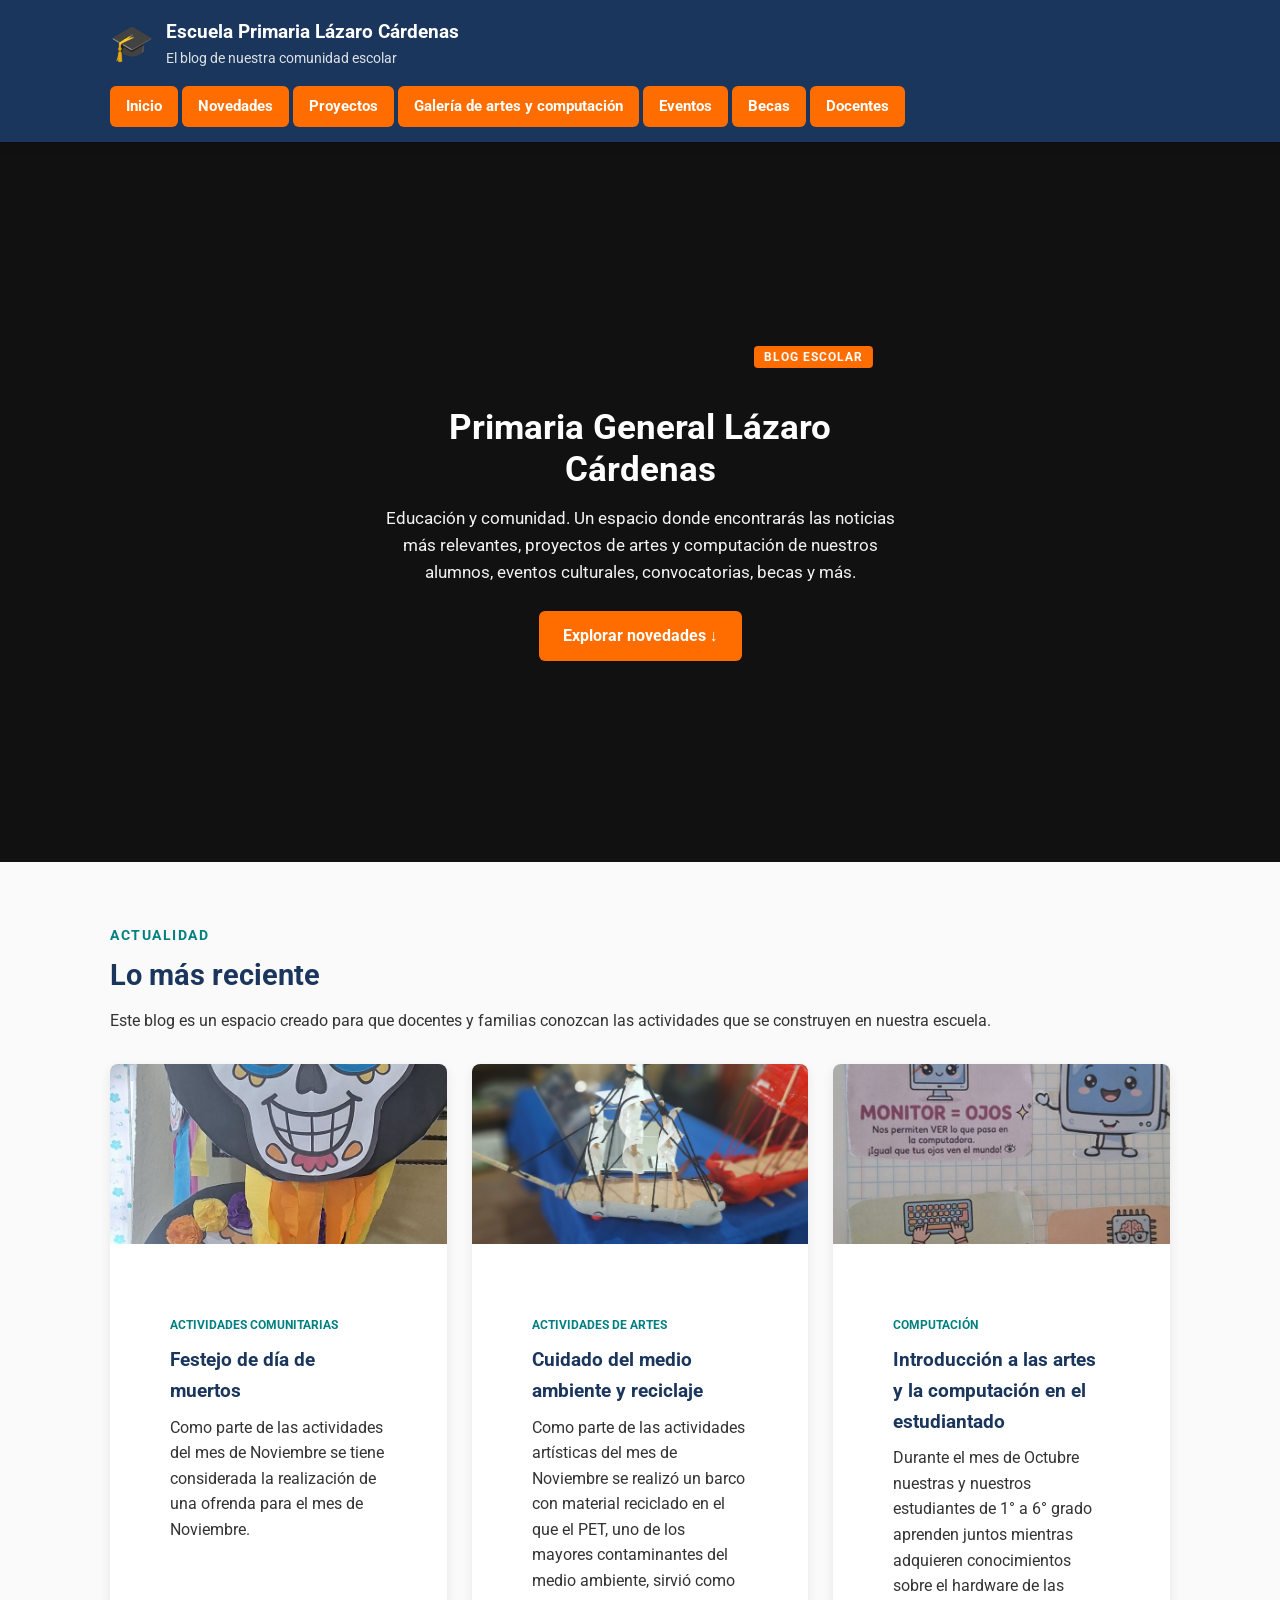
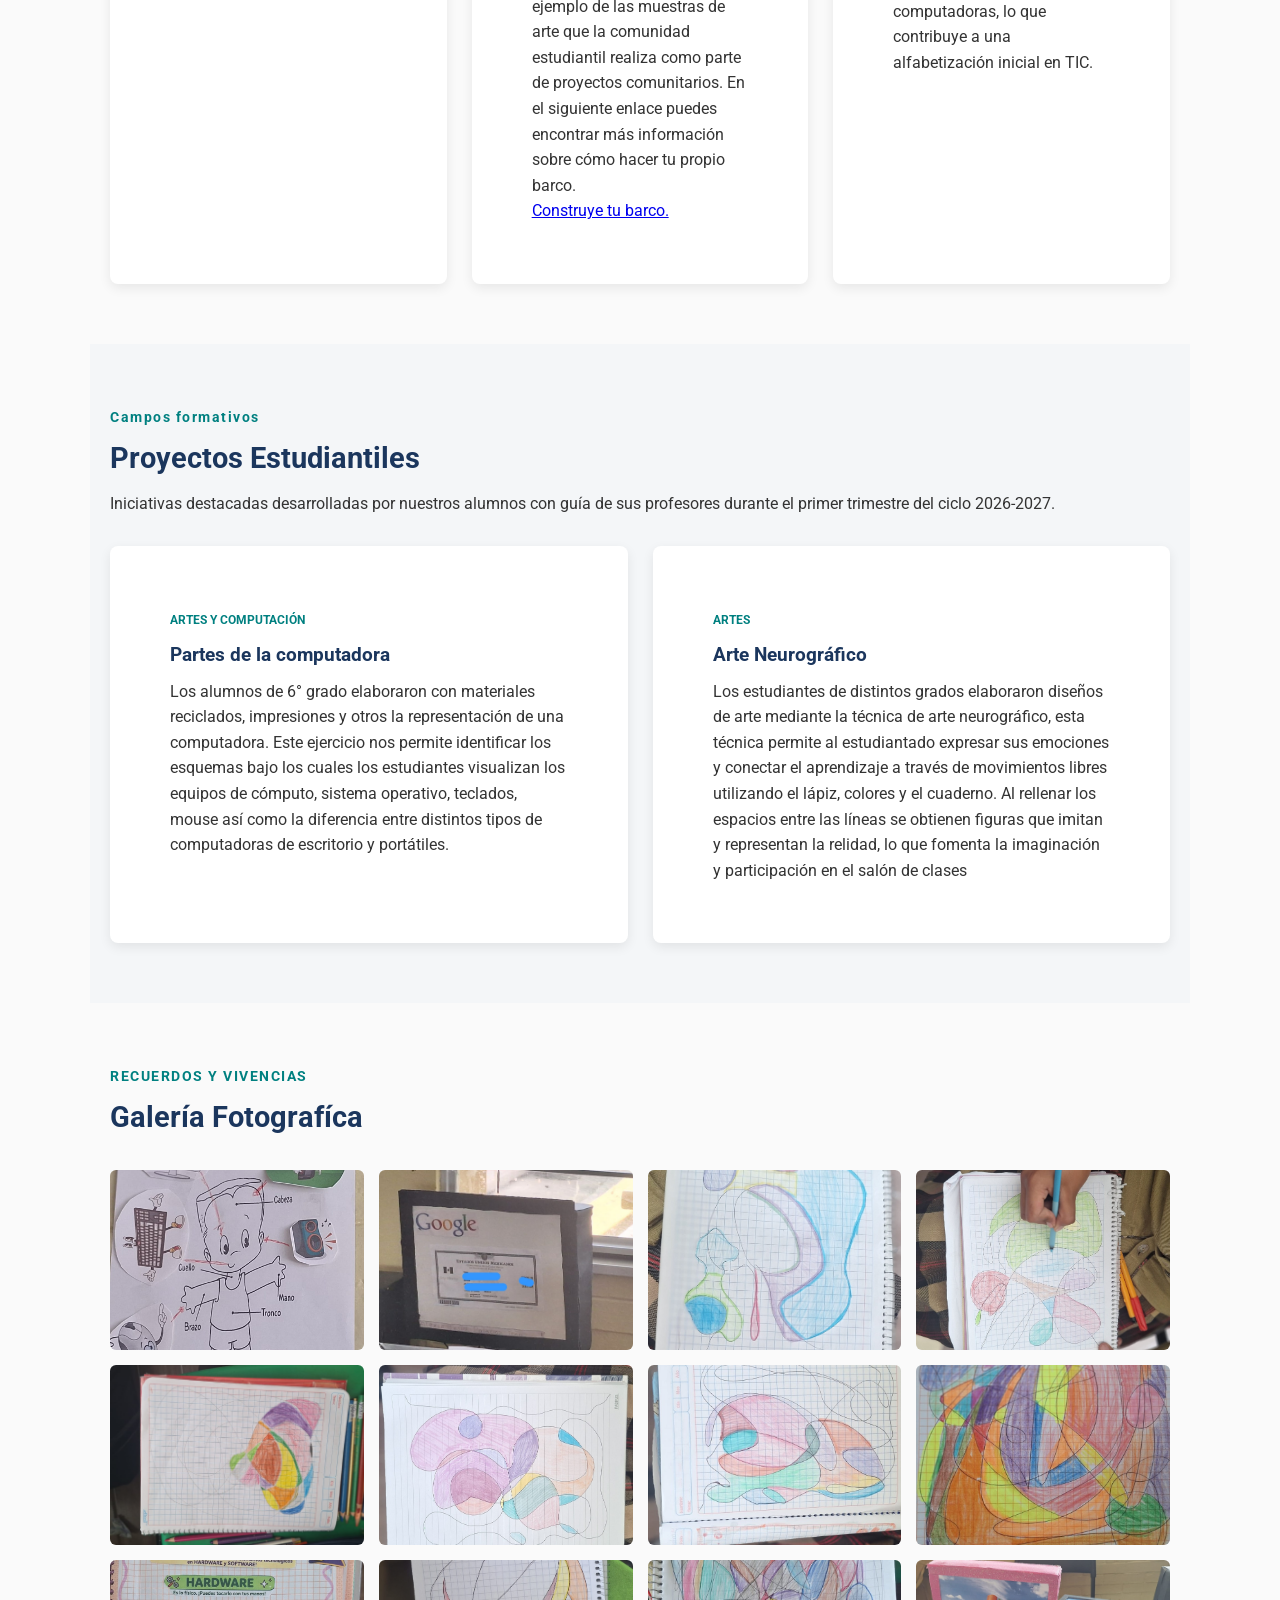
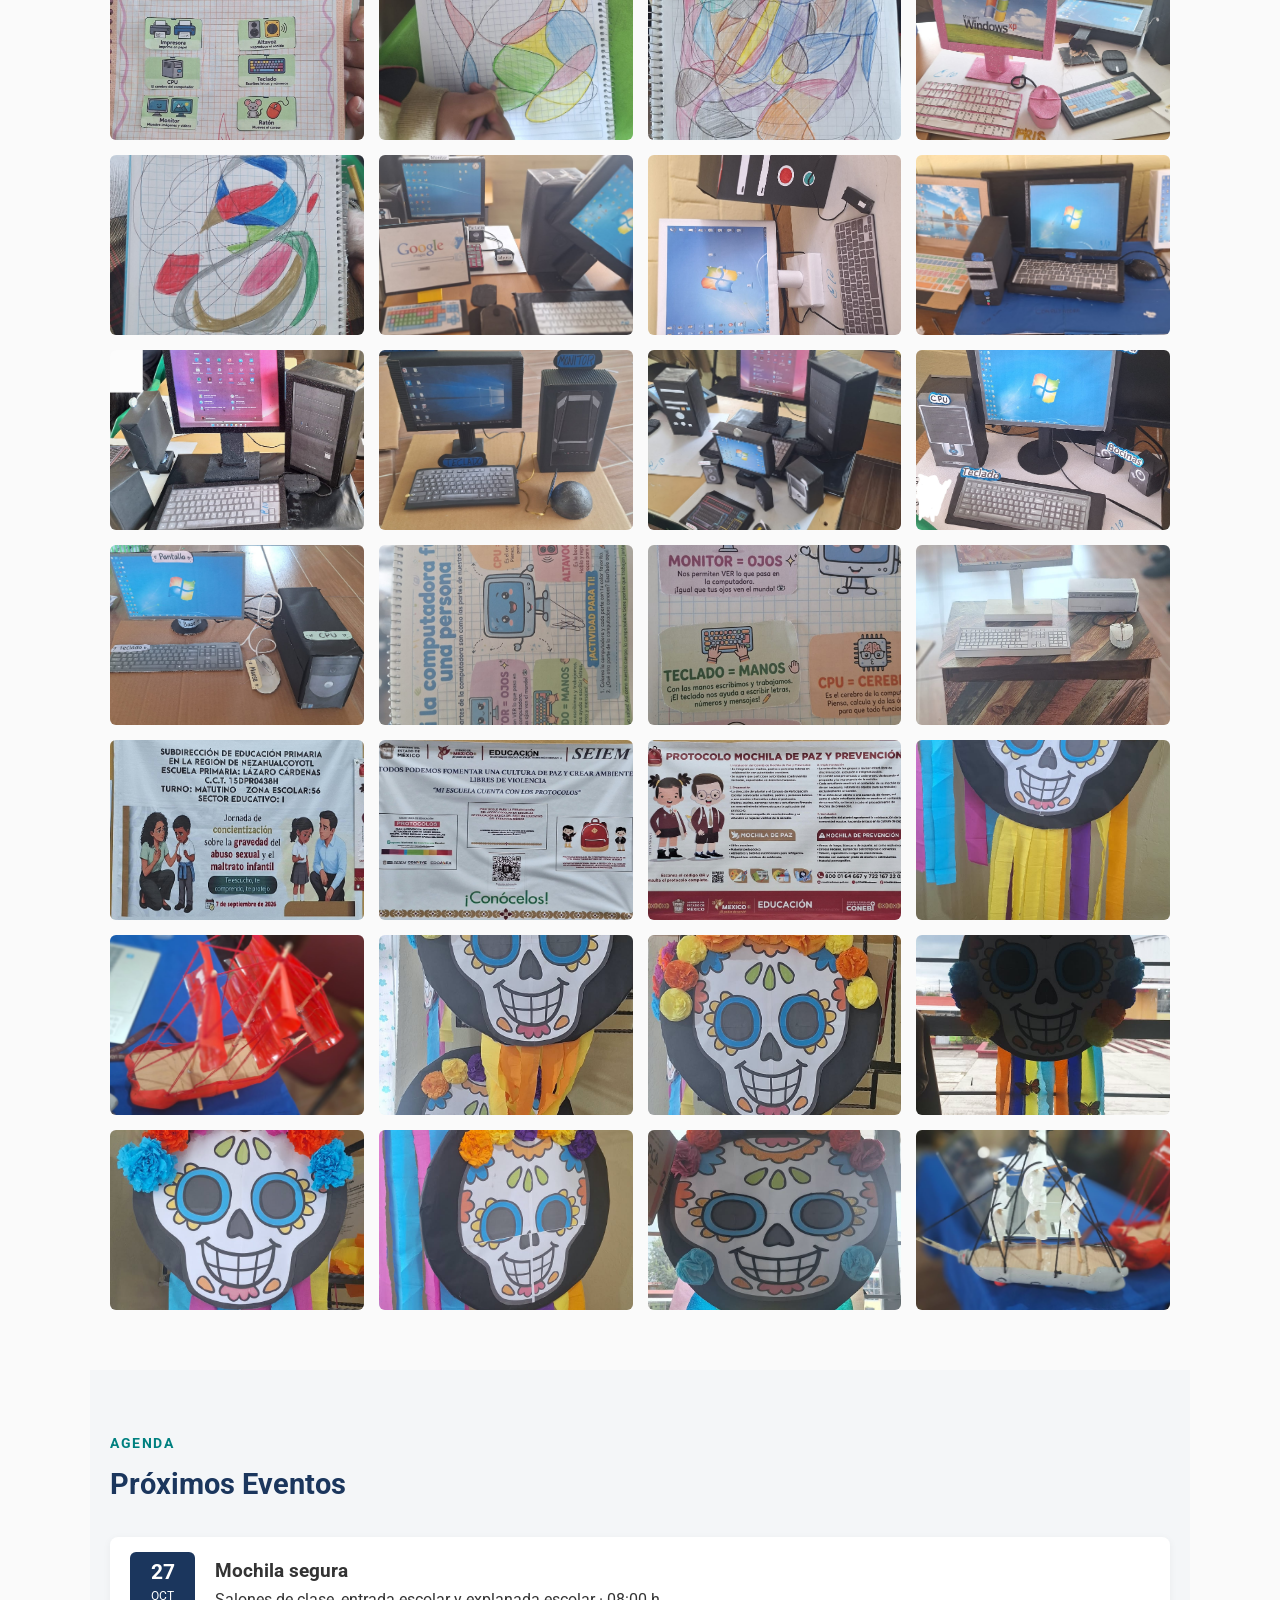
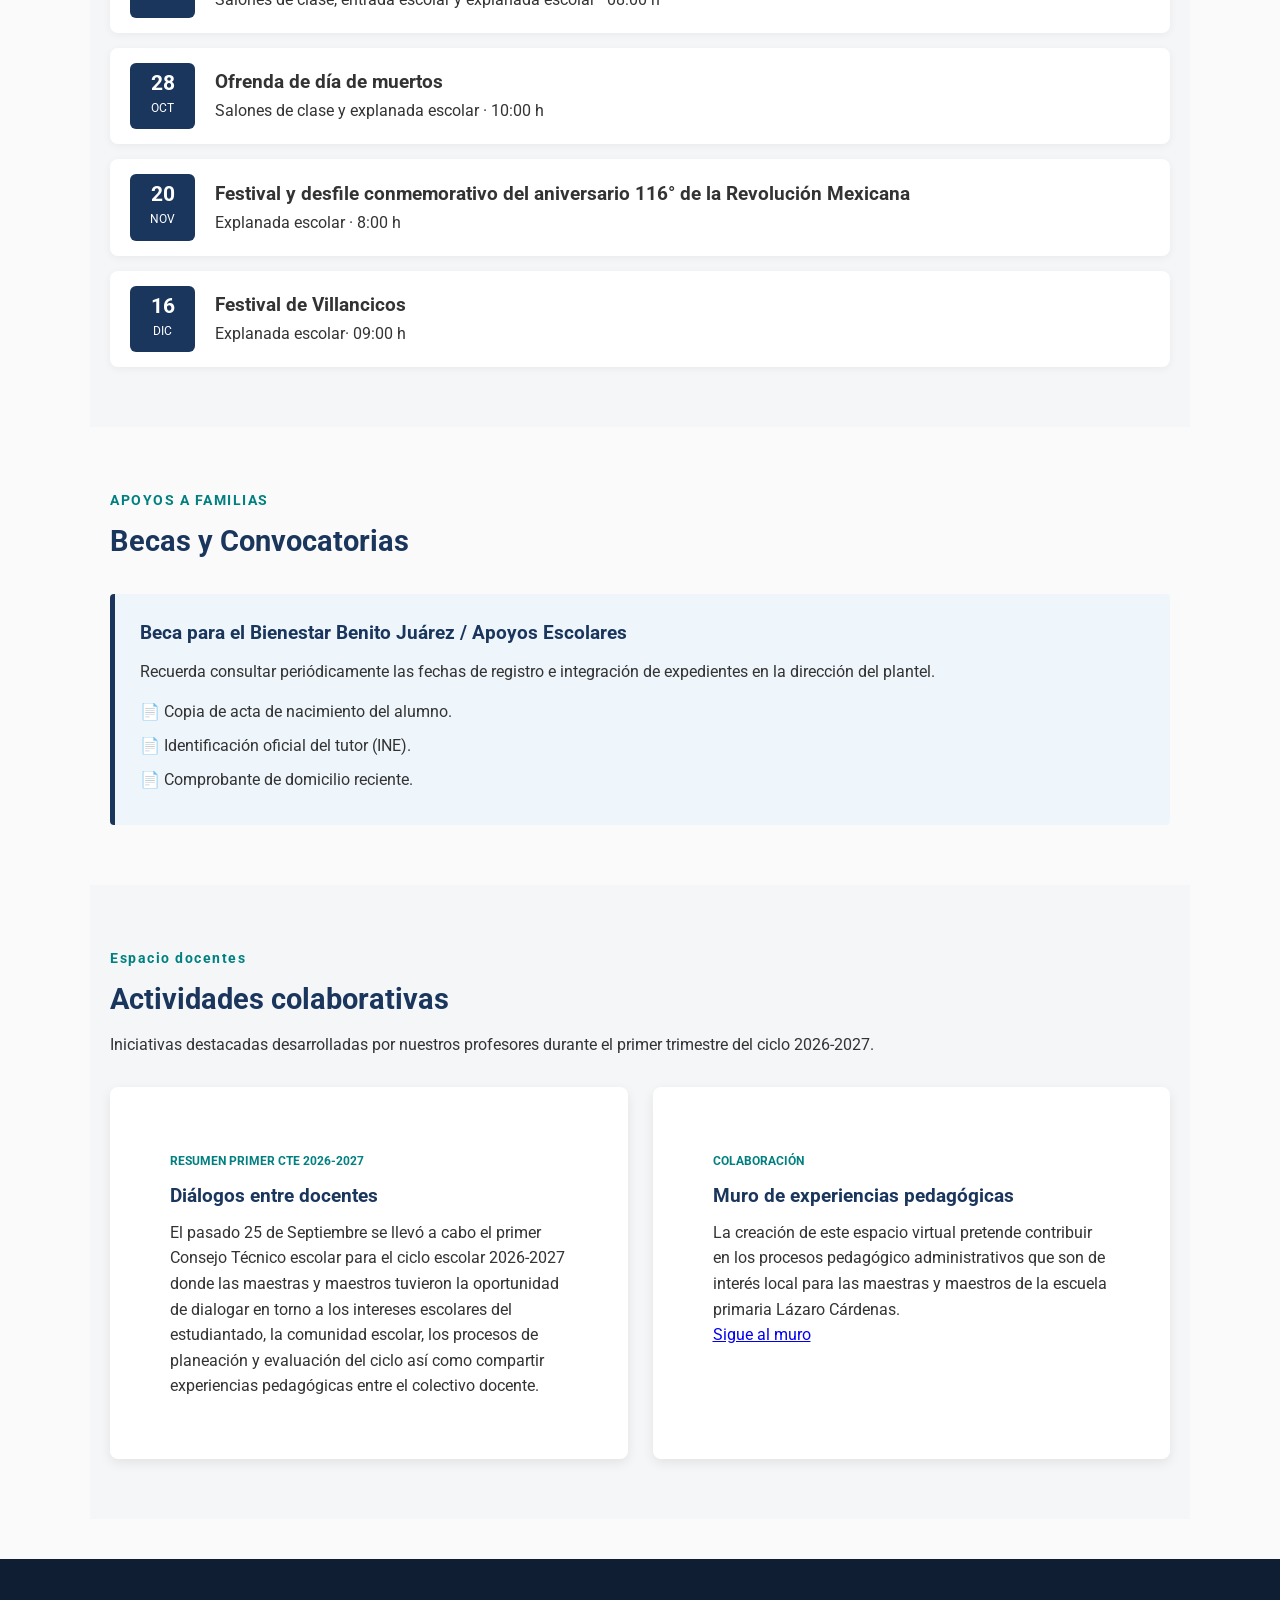
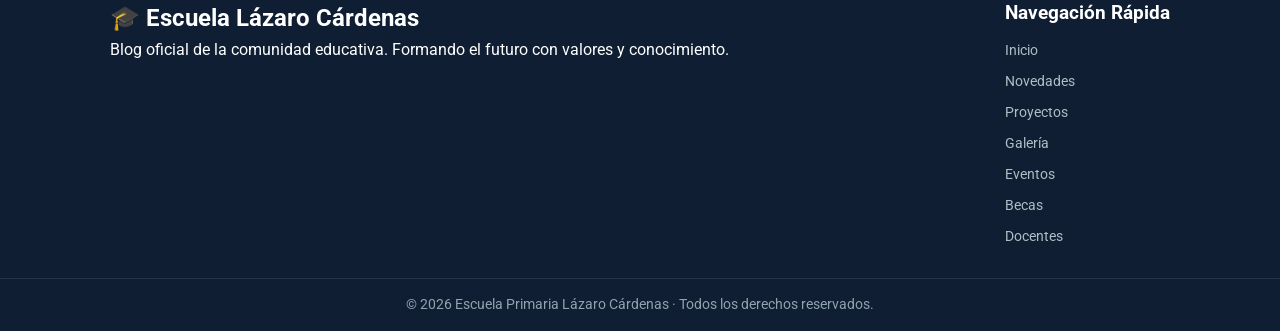
==== commit dc6433d7: "Update index.html" ====
--- a/index.html
+++ b/index.html
@@ -80,24 +80,24 @@
 
             <article class="tarjeta">
                 <img src="imagenes/40.jpeg" alt="Artes">
-                <div class="tarjeta-body" style="text allign; center;">
+                <div class="tarjeta-body" style="text allign: center;">
                     <span class="categoria">Actividades de Artes</span>
                     <h3>Cuidado del medio ambiente y reciclaje</h3>
                     <p style="text allign: justify;">Como parte de las actividades artísticas del mes de Noviembre se realizó un barco con material reciclado
                         en el que el PET, uno de los mayores contaminantes del medio ambiente, sirvió como ejemplo de las muestras
                         de arte que la comunidad estudiantil realiza como parte de proyectos comunitarios. En el siguiente enlace puedes 
-                        encontrar más información sobre cómo hacer tu propio barco</p>
-                    <a href="https://youtu.be/PNL3GRi6358?si=NZJefFRBnB557CKQ">Construye tu barco</a>
+                        encontrar más información sobre cómo hacer tu propio barco.</p>
+                    <a href="https://youtu.be/PNL3GRi6358?si=NZJefFRBnB557CKQ">Construye tu barco.</a>
                 </div>
             </article>
 
             <article class="tarjeta">
                 <img src="imagenes/clasecompu.jpeg" alt="Clase computación">
-                <div class="tarjeta-body" style="text allign; center;">
+                <div class="tarjeta-body" style="text allign: center;">
                     <span class="categoria">Computación</span>
                     <h3>Introducción a las artes y la computación en el estudiantado</h3>
-                    <p style="text allign: justify;">Durante el mes de Octubre nuestras y nuestros estudiantes de 1° a 6° grado aprenden juntos mientras adquieren conocimientos sobre e!
-                    hardware de las computadoras, lo que contribuye a una alfabetización inicial en TIC</p>
+                    <p style="text allign: justify;">Durante el mes de Octubre nuestras y nuestros estudiantes de 1° a 6° grado aprenden juntos mientras adquieren conocimientos sobre el
+                    hardware de las computadoras, lo que contribuye a una alfabetización inicial en TIC.</p>
                 </div>
             </article>
           </div>
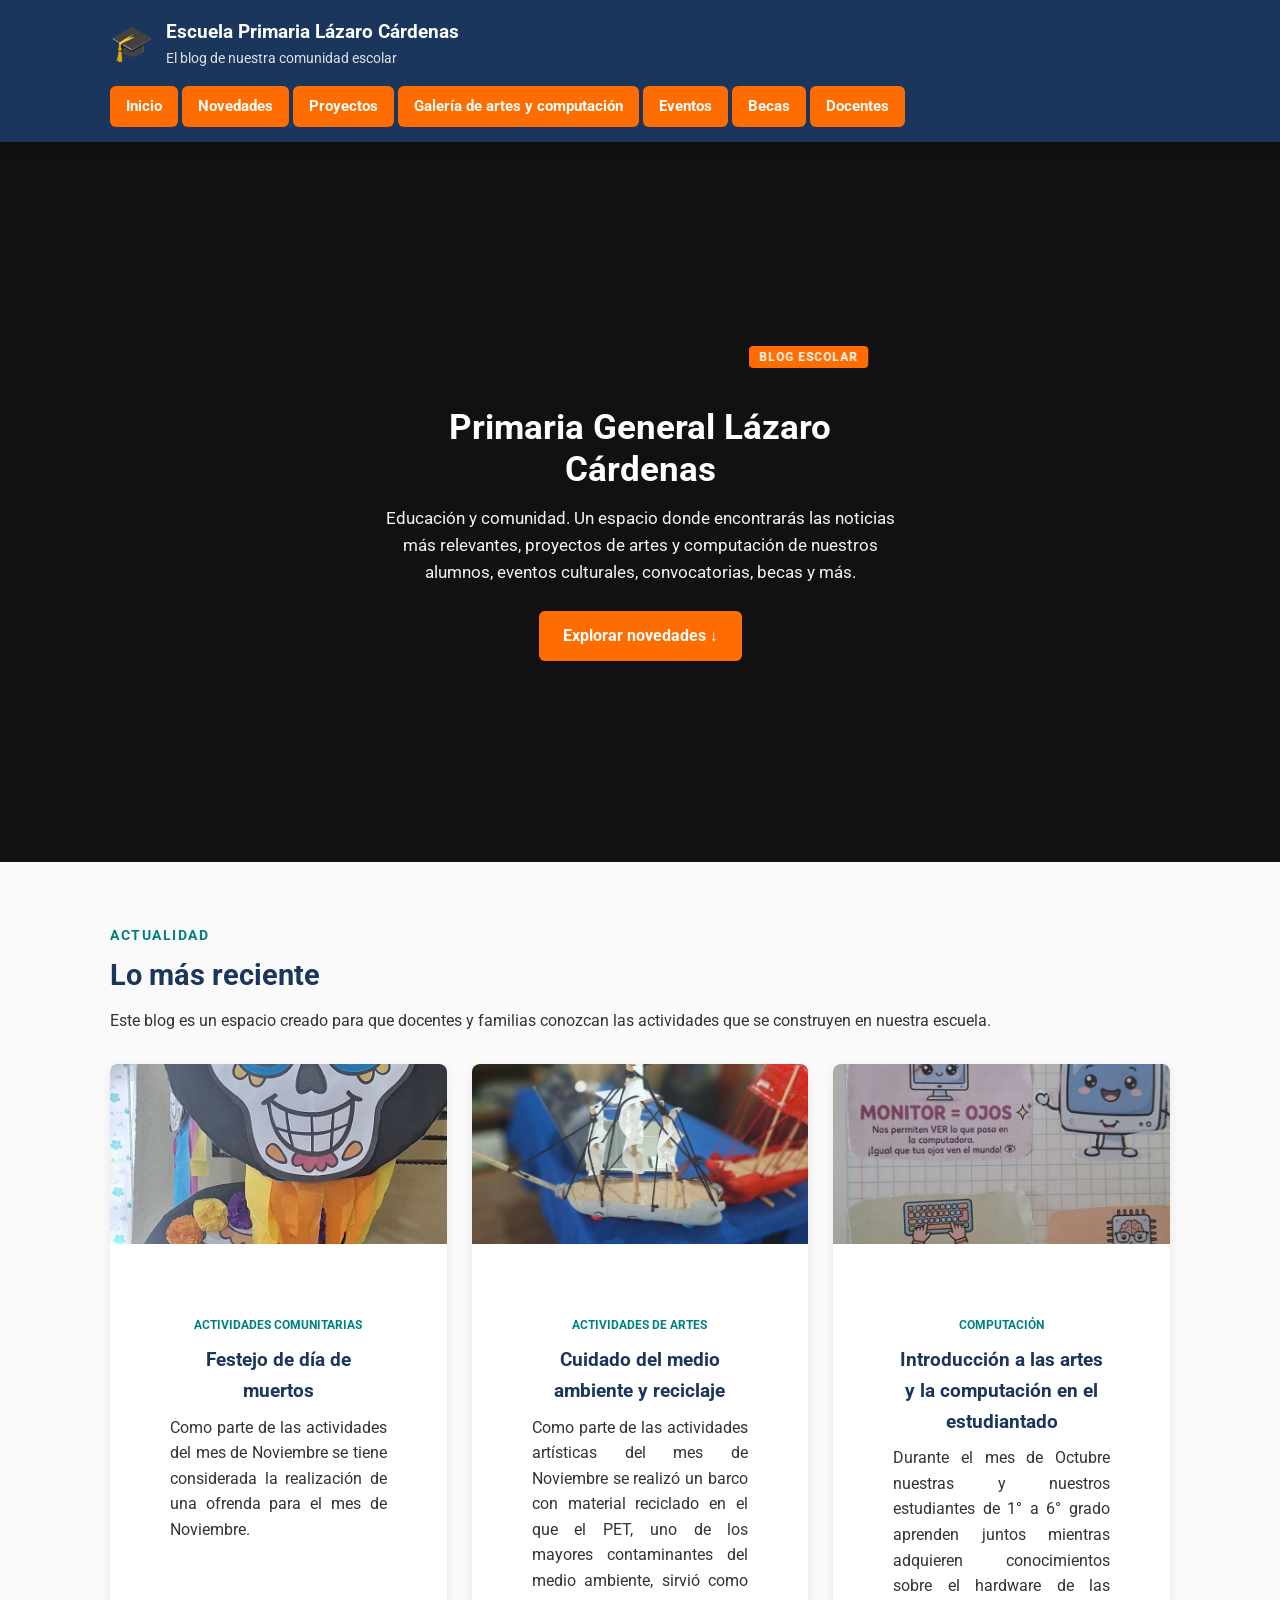
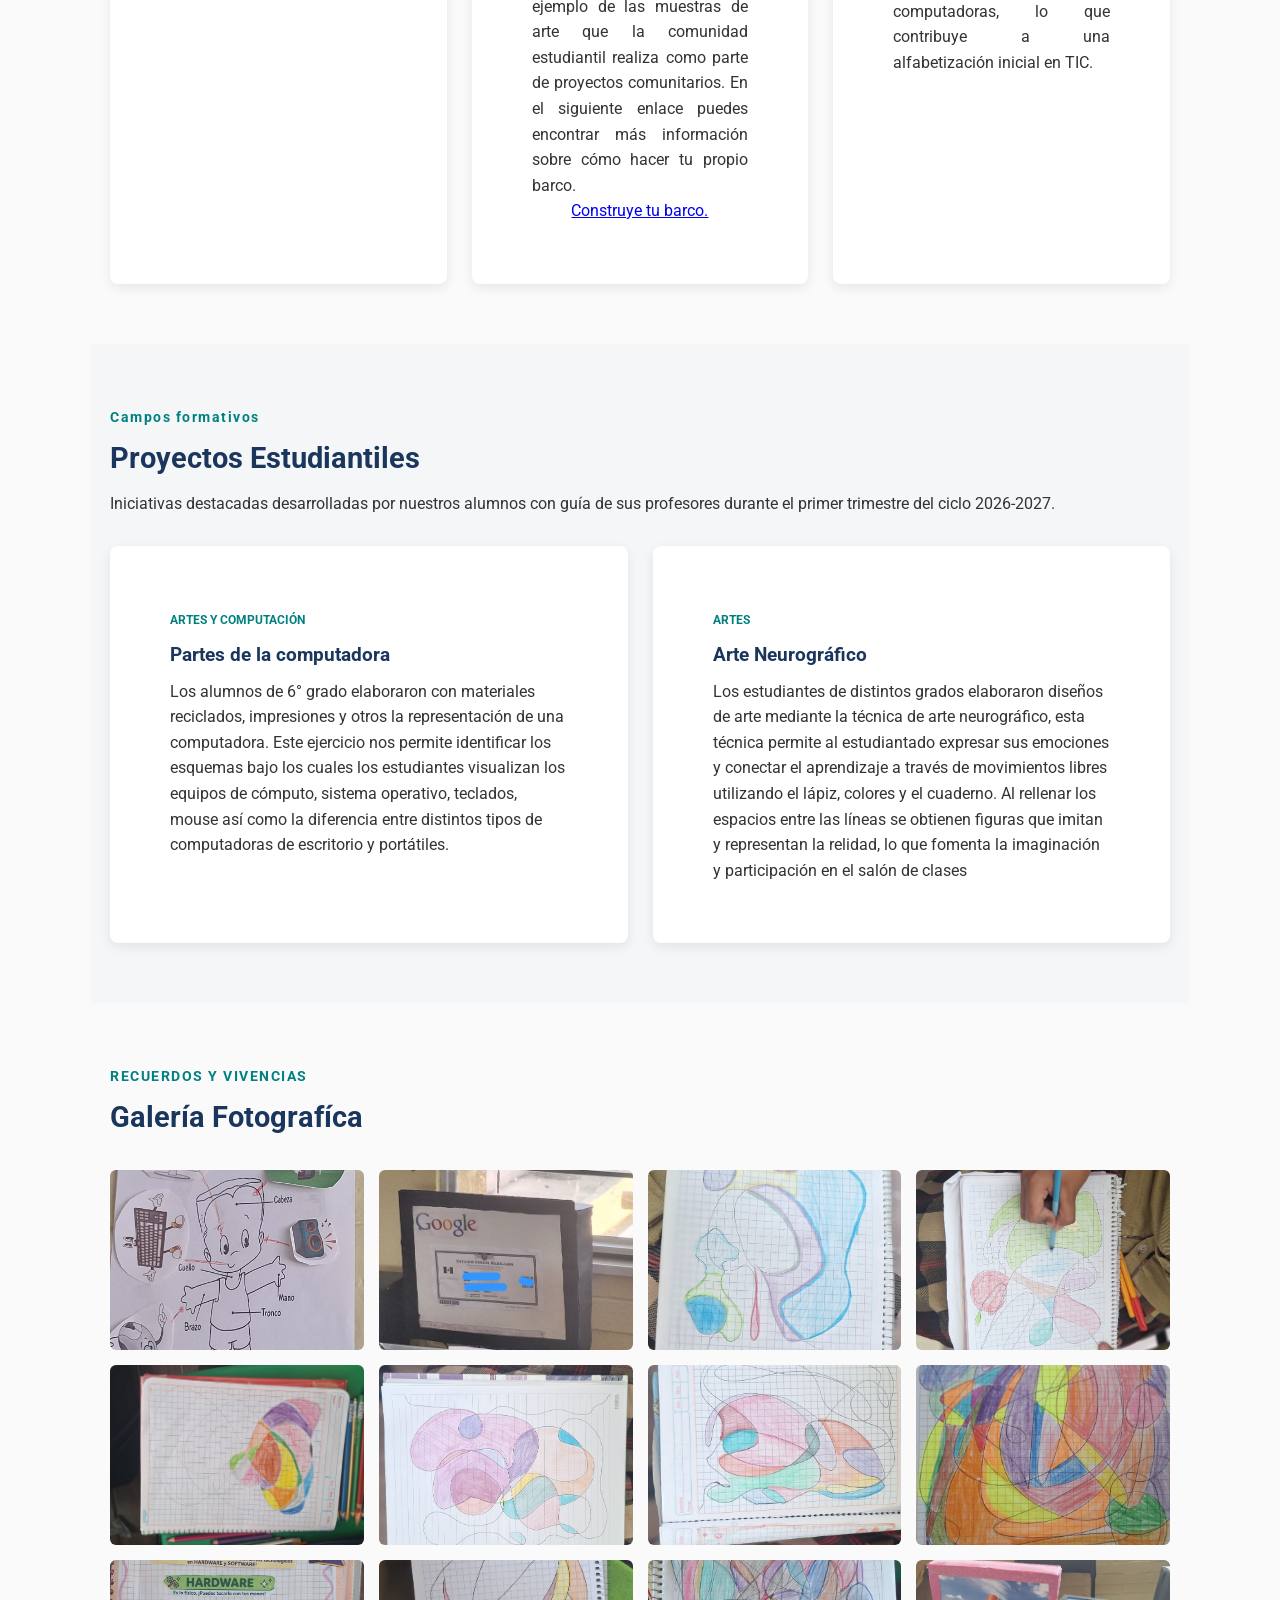
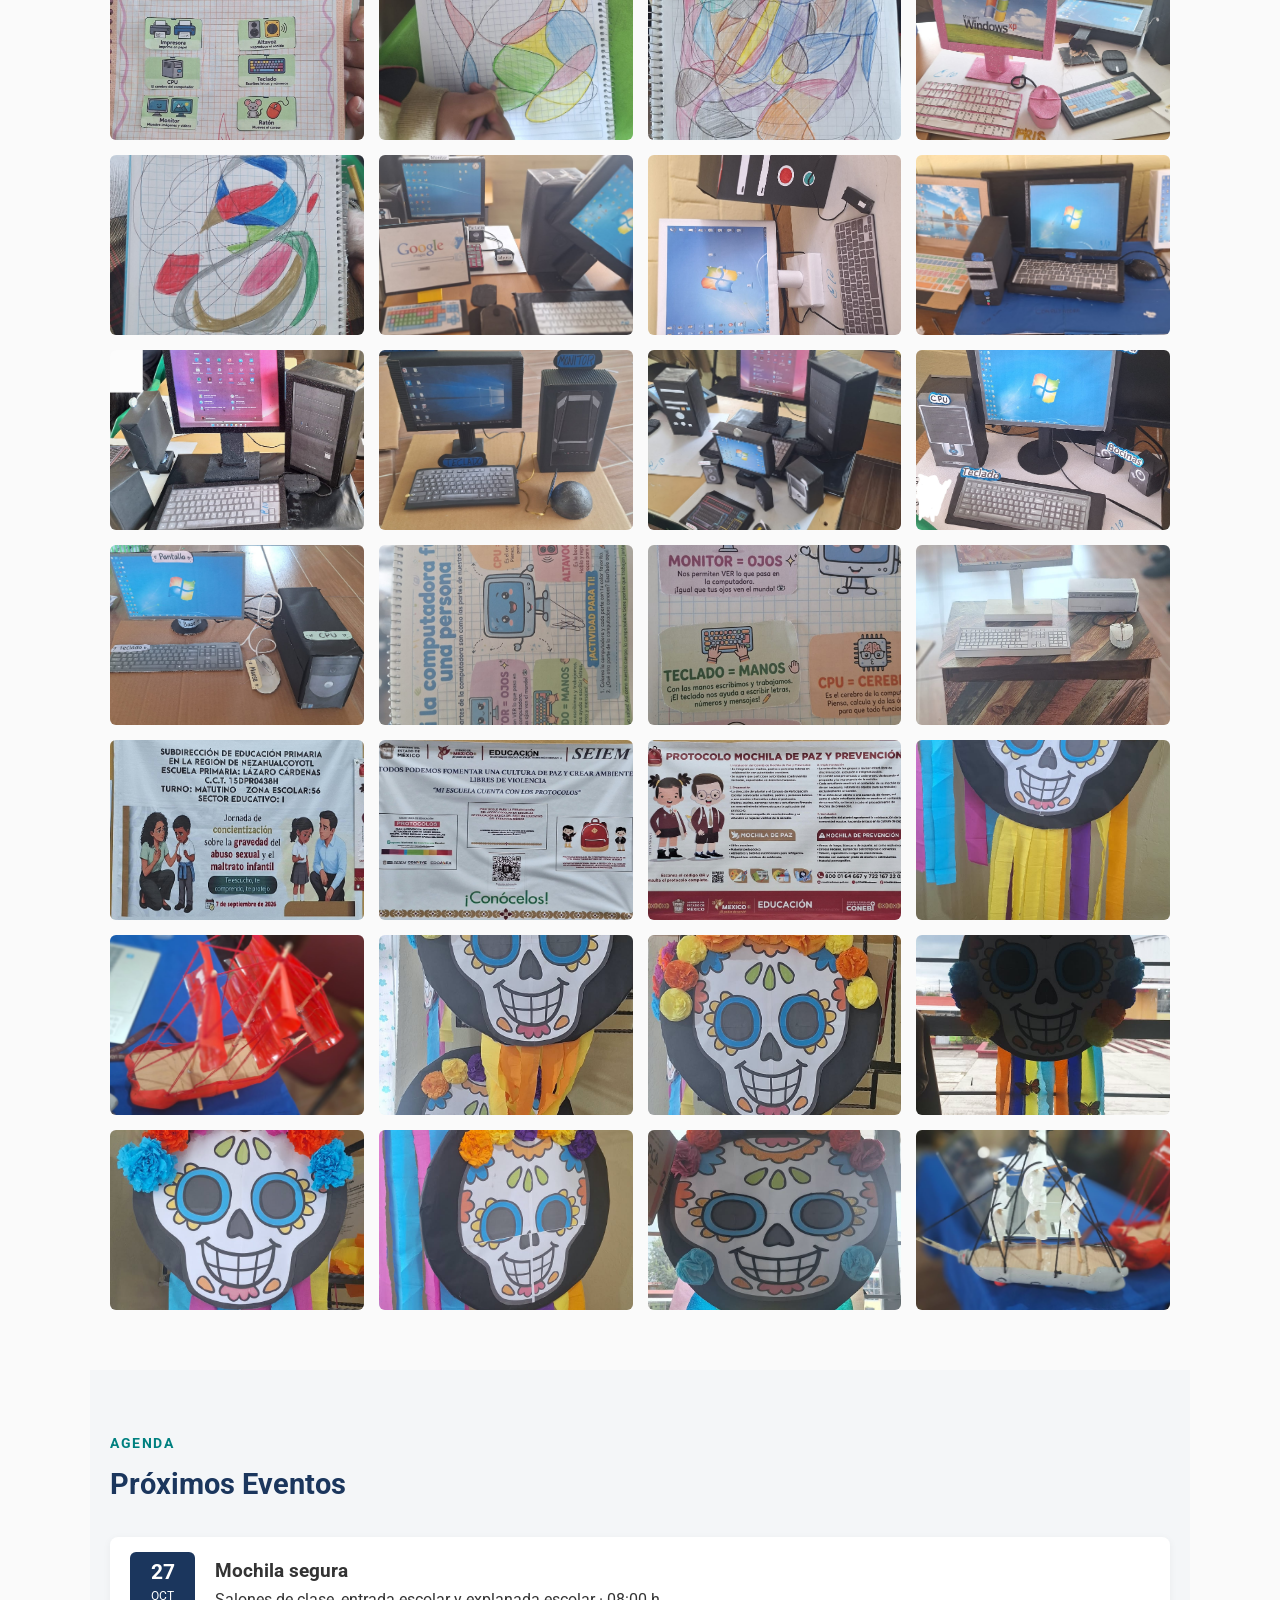
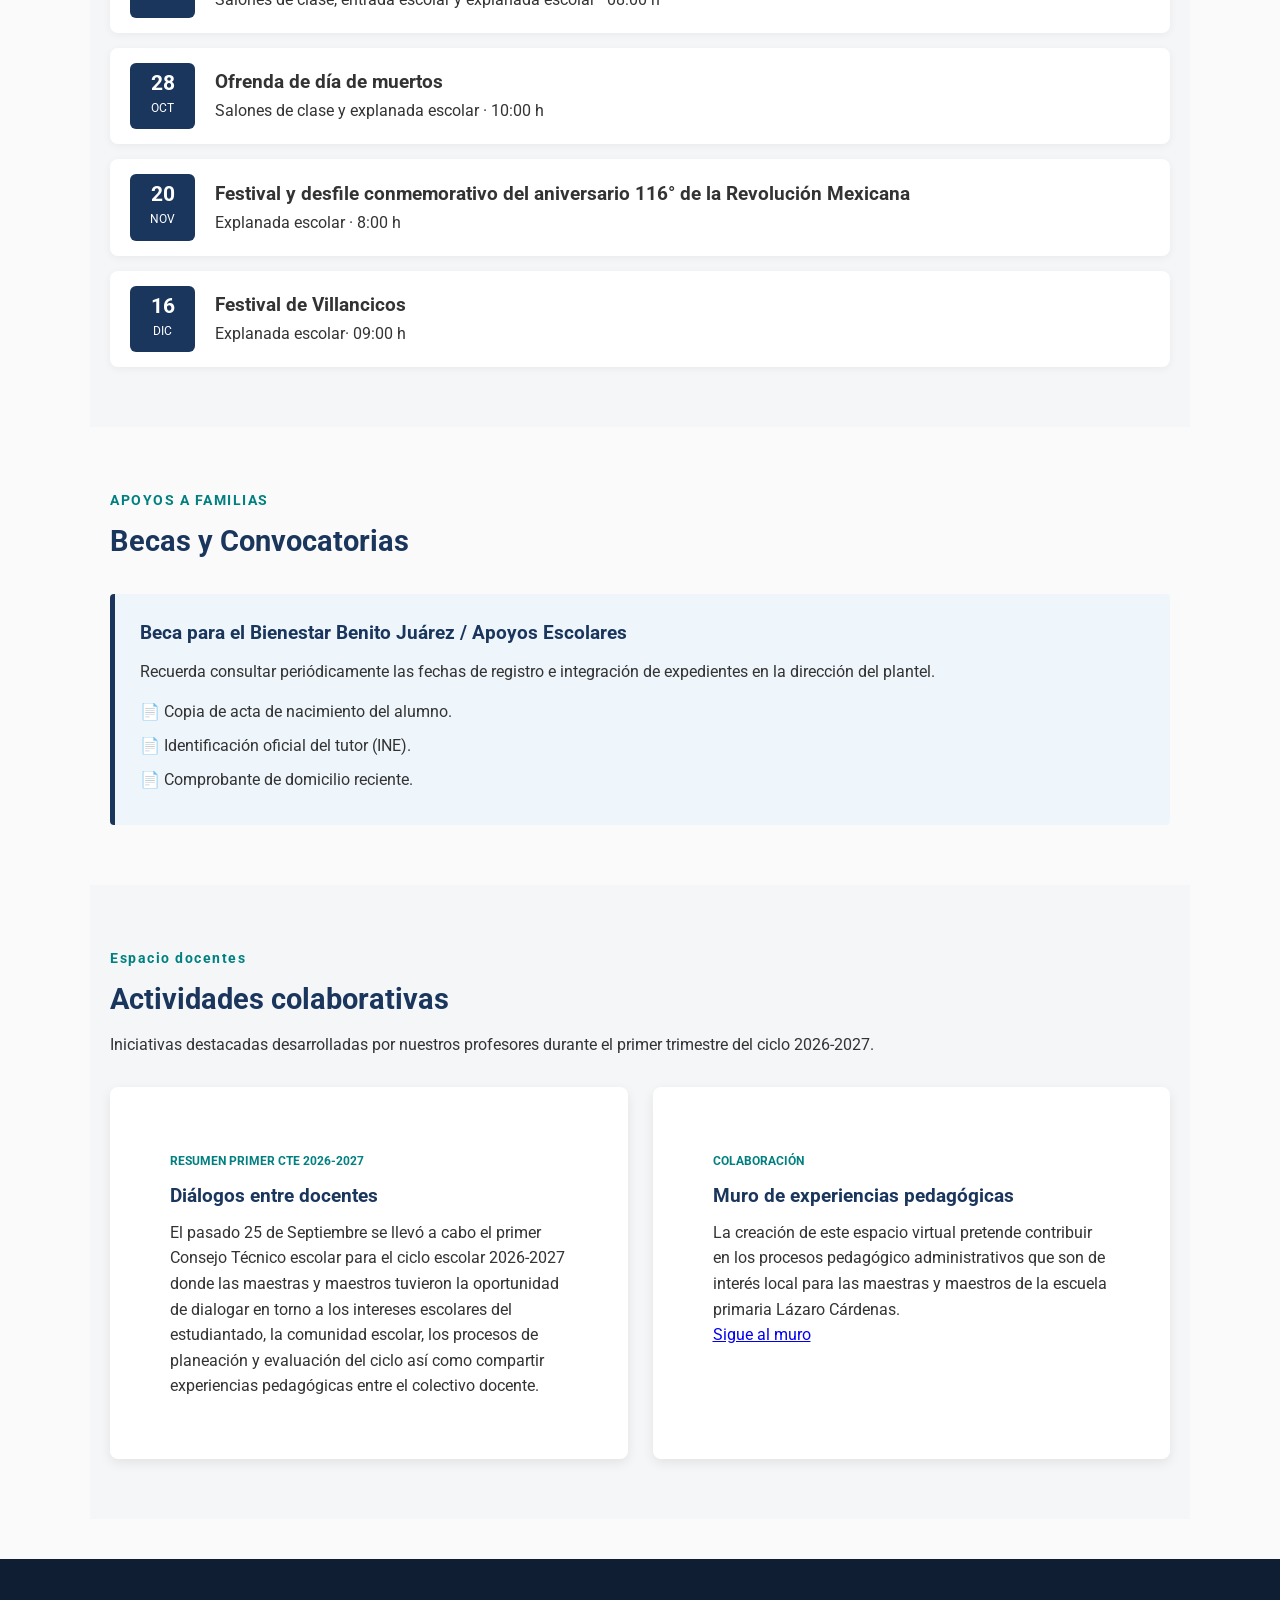
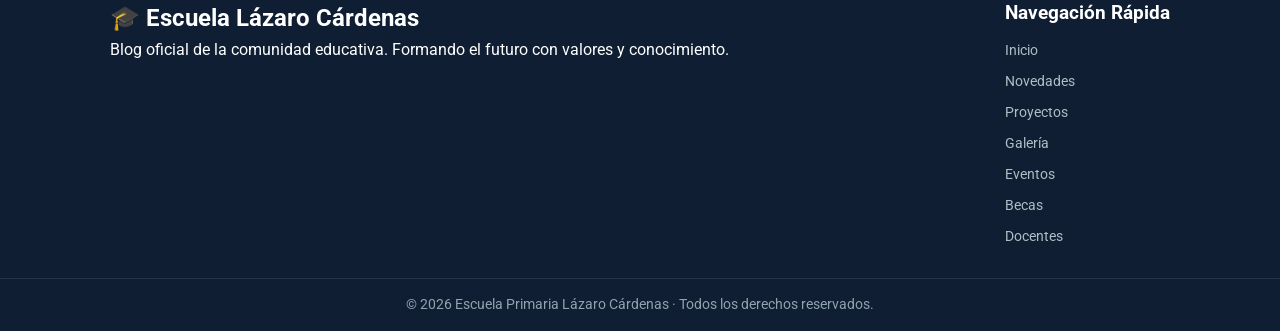
==== commit b3a01784: "Fix text alignment styles in index.html" ====
--- a/index.html
+++ b/index.html
@@ -71,19 +71,19 @@
 
             <article class="tarjeta">
                 <img src="imagenes/34.jpeg" alt="Ofrenda">
-                <div class="tarjeta-body" style="text allign: center;">
+                <div class="tarjeta-body" style="text-align: center;">
                     <span class="categoria">Actividades Comunitarias</span>
                     <h3>Festejo de día de muertos</h3>
-                    <p style="text allign: justify;">Como parte de las actividades del mes de Noviembre se tiene considerada la realización de una ofrenda para el mes de Noviembre.</p>
+                    <p style="text-align: justify;">Como parte de las actividades del mes de Noviembre se tiene considerada la realización de una ofrenda para el mes de Noviembre.</p>
                 </div>
             </article>
 
             <article class="tarjeta">
                 <img src="imagenes/40.jpeg" alt="Artes">
-                <div class="tarjeta-body" style="text allign: center;">
+                <div class="tarjeta-body" style="text-align: center;">
                     <span class="categoria">Actividades de Artes</span>
                     <h3>Cuidado del medio ambiente y reciclaje</h3>
-                    <p style="text allign: justify;">Como parte de las actividades artísticas del mes de Noviembre se realizó un barco con material reciclado
+                    <p style="text-align: justify;">Como parte de las actividades artísticas del mes de Noviembre se realizó un barco con material reciclado
                         en el que el PET, uno de los mayores contaminantes del medio ambiente, sirvió como ejemplo de las muestras
                         de arte que la comunidad estudiantil realiza como parte de proyectos comunitarios. En el siguiente enlace puedes 
                         encontrar más información sobre cómo hacer tu propio barco.</p>
@@ -93,10 +93,10 @@
 
             <article class="tarjeta">
                 <img src="imagenes/clasecompu.jpeg" alt="Clase computación">
-                <div class="tarjeta-body" style="text allign: center;">
+                <div class="tarjeta-body" style="text-align: center;">
                     <span class="categoria">Computación</span>
                     <h3>Introducción a las artes y la computación en el estudiantado</h3>
-                    <p style="text allign: justify;">Durante el mes de Octubre nuestras y nuestros estudiantes de 1° a 6° grado aprenden juntos mientras adquieren conocimientos sobre el
+                    <p style="text-align: justify;">Durante el mes de Octubre nuestras y nuestros estudiantes de 1° a 6° grado aprenden juntos mientras adquieren conocimientos sobre el
                     hardware de las computadoras, lo que contribuye a una alfabetización inicial en TIC.</p>
                 </div>
             </article>
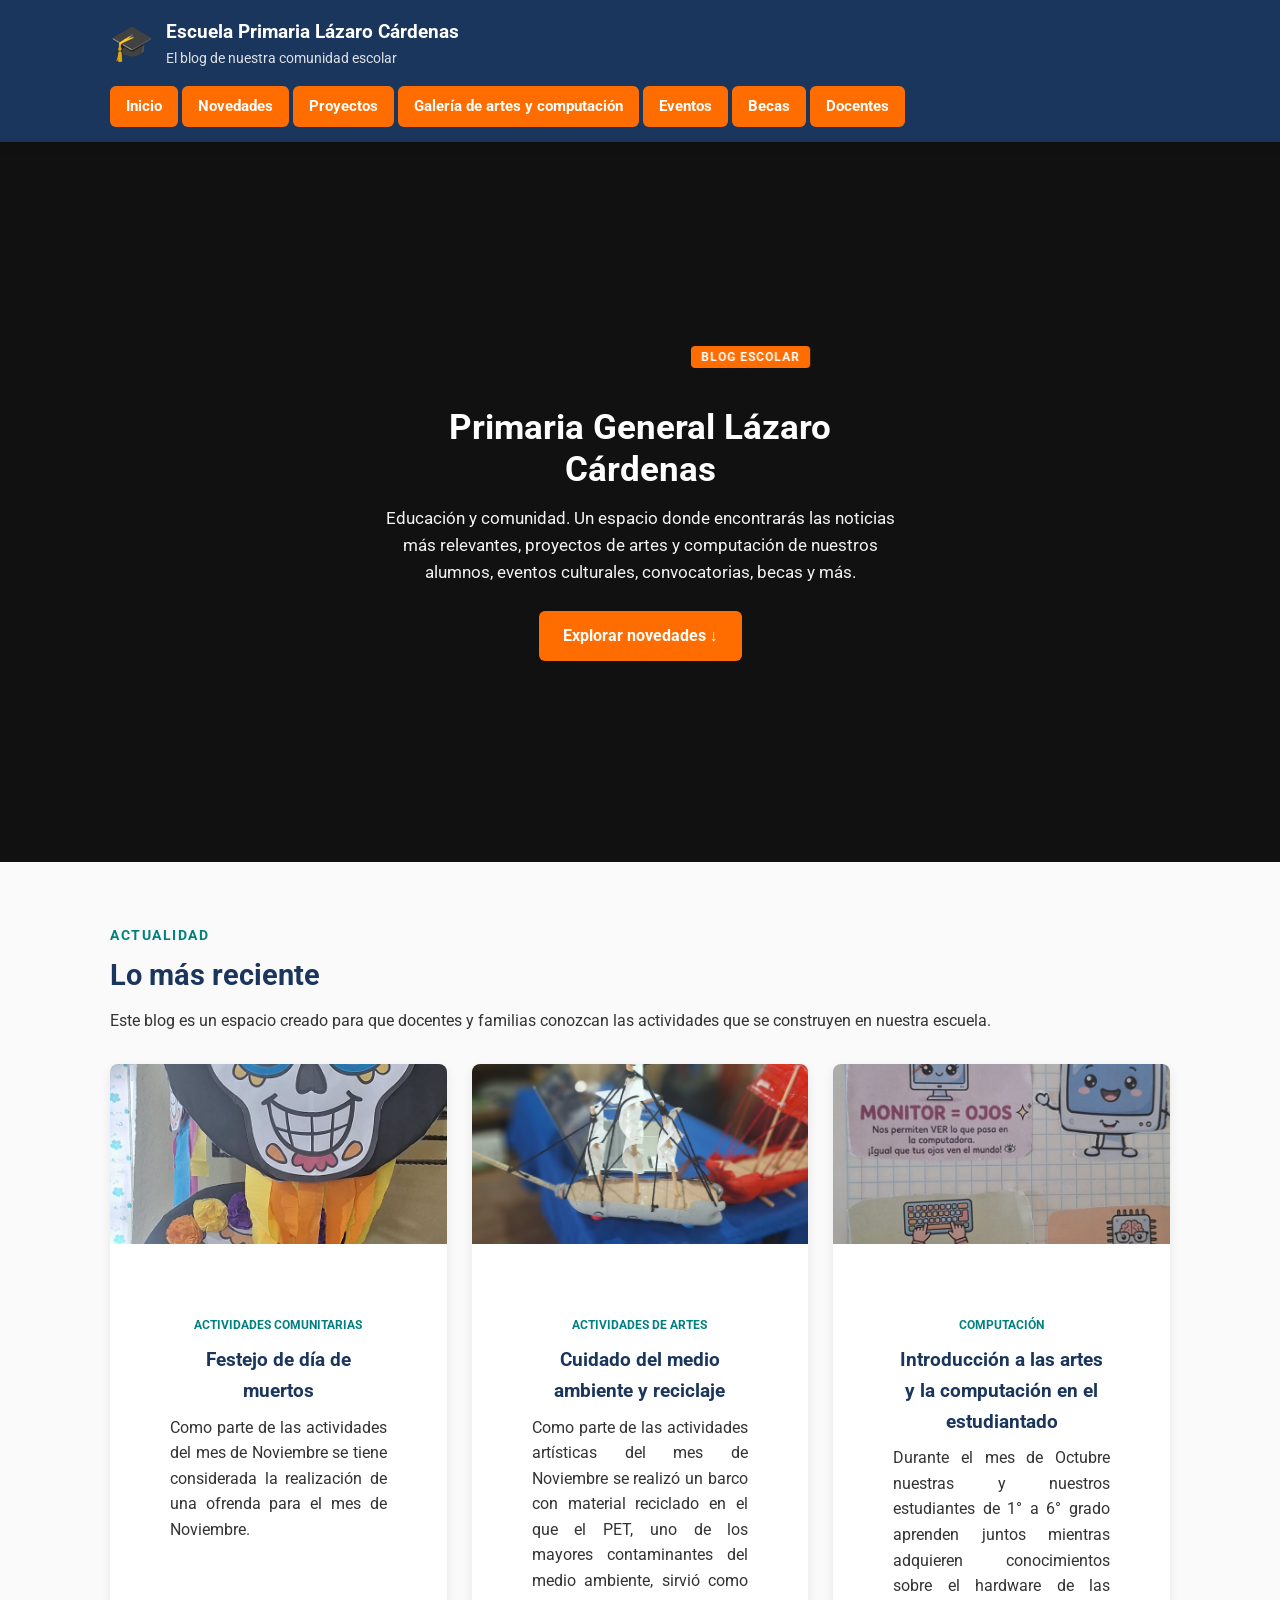
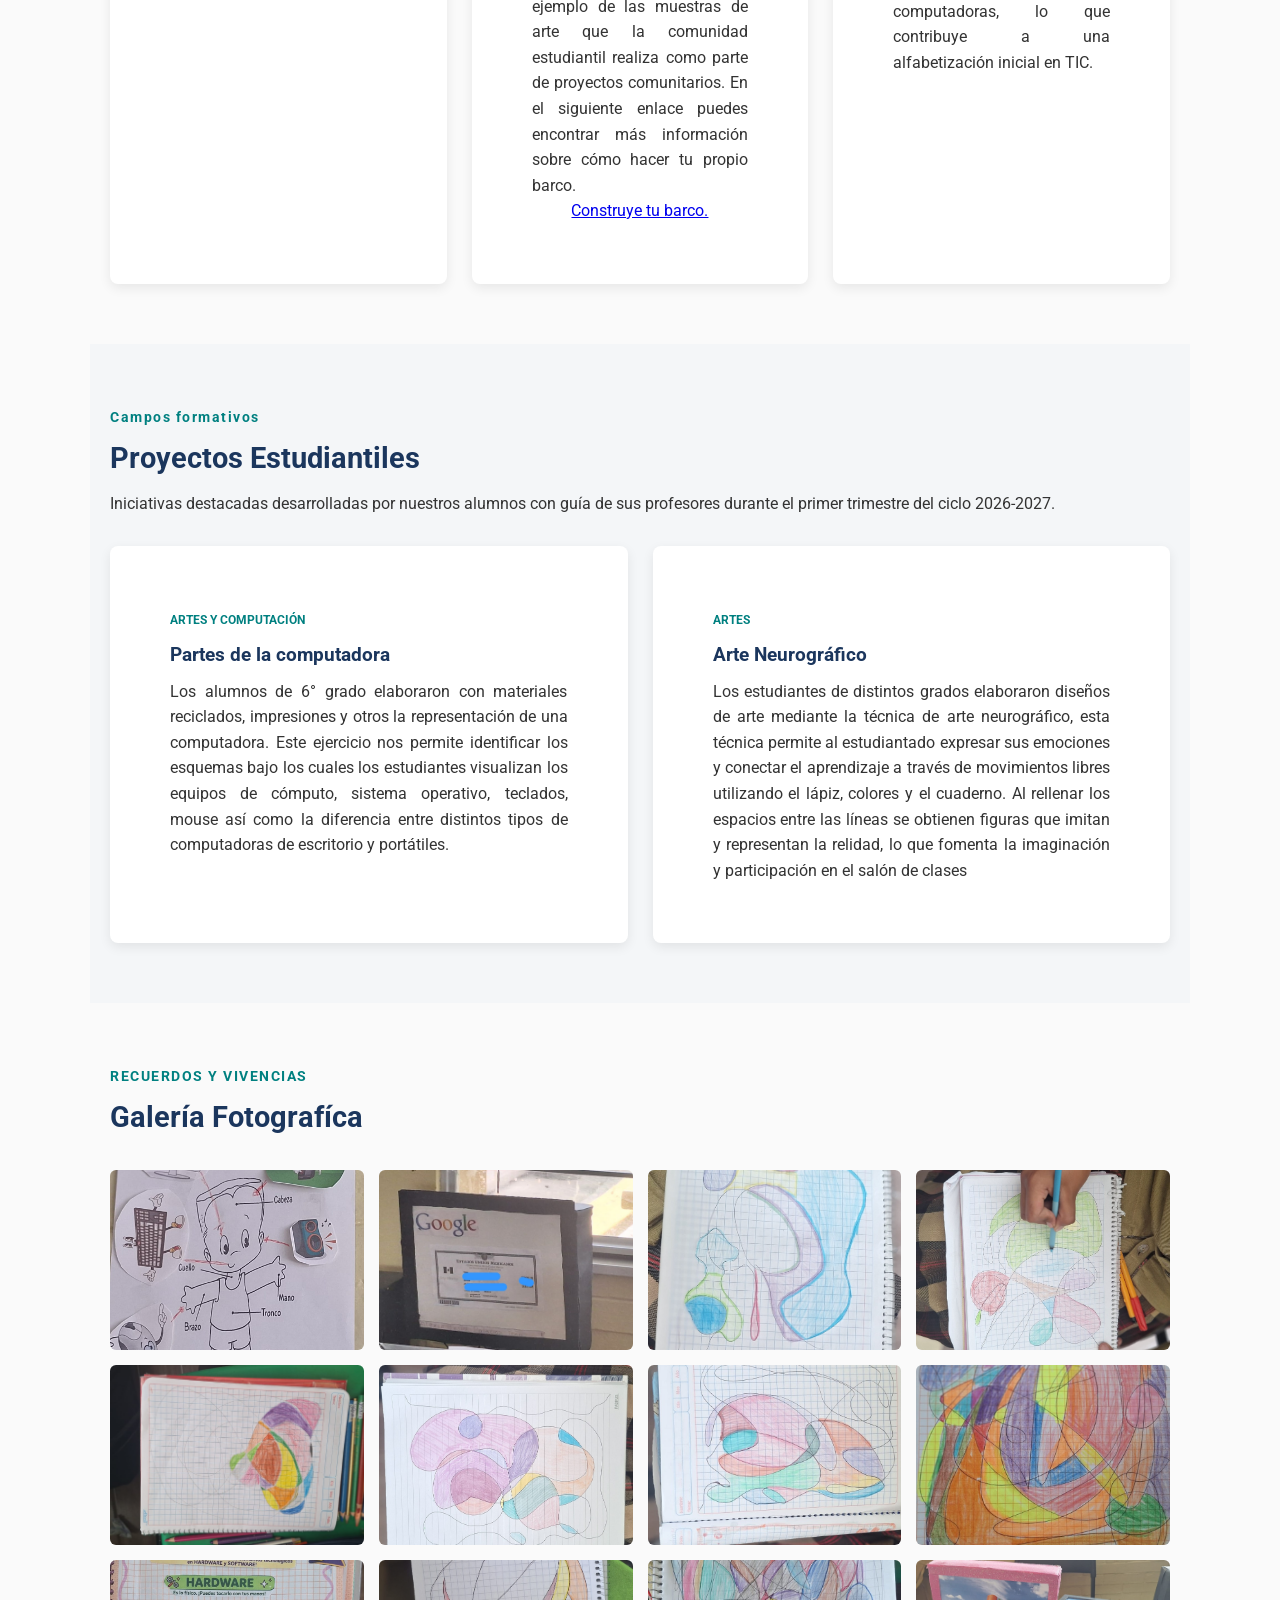
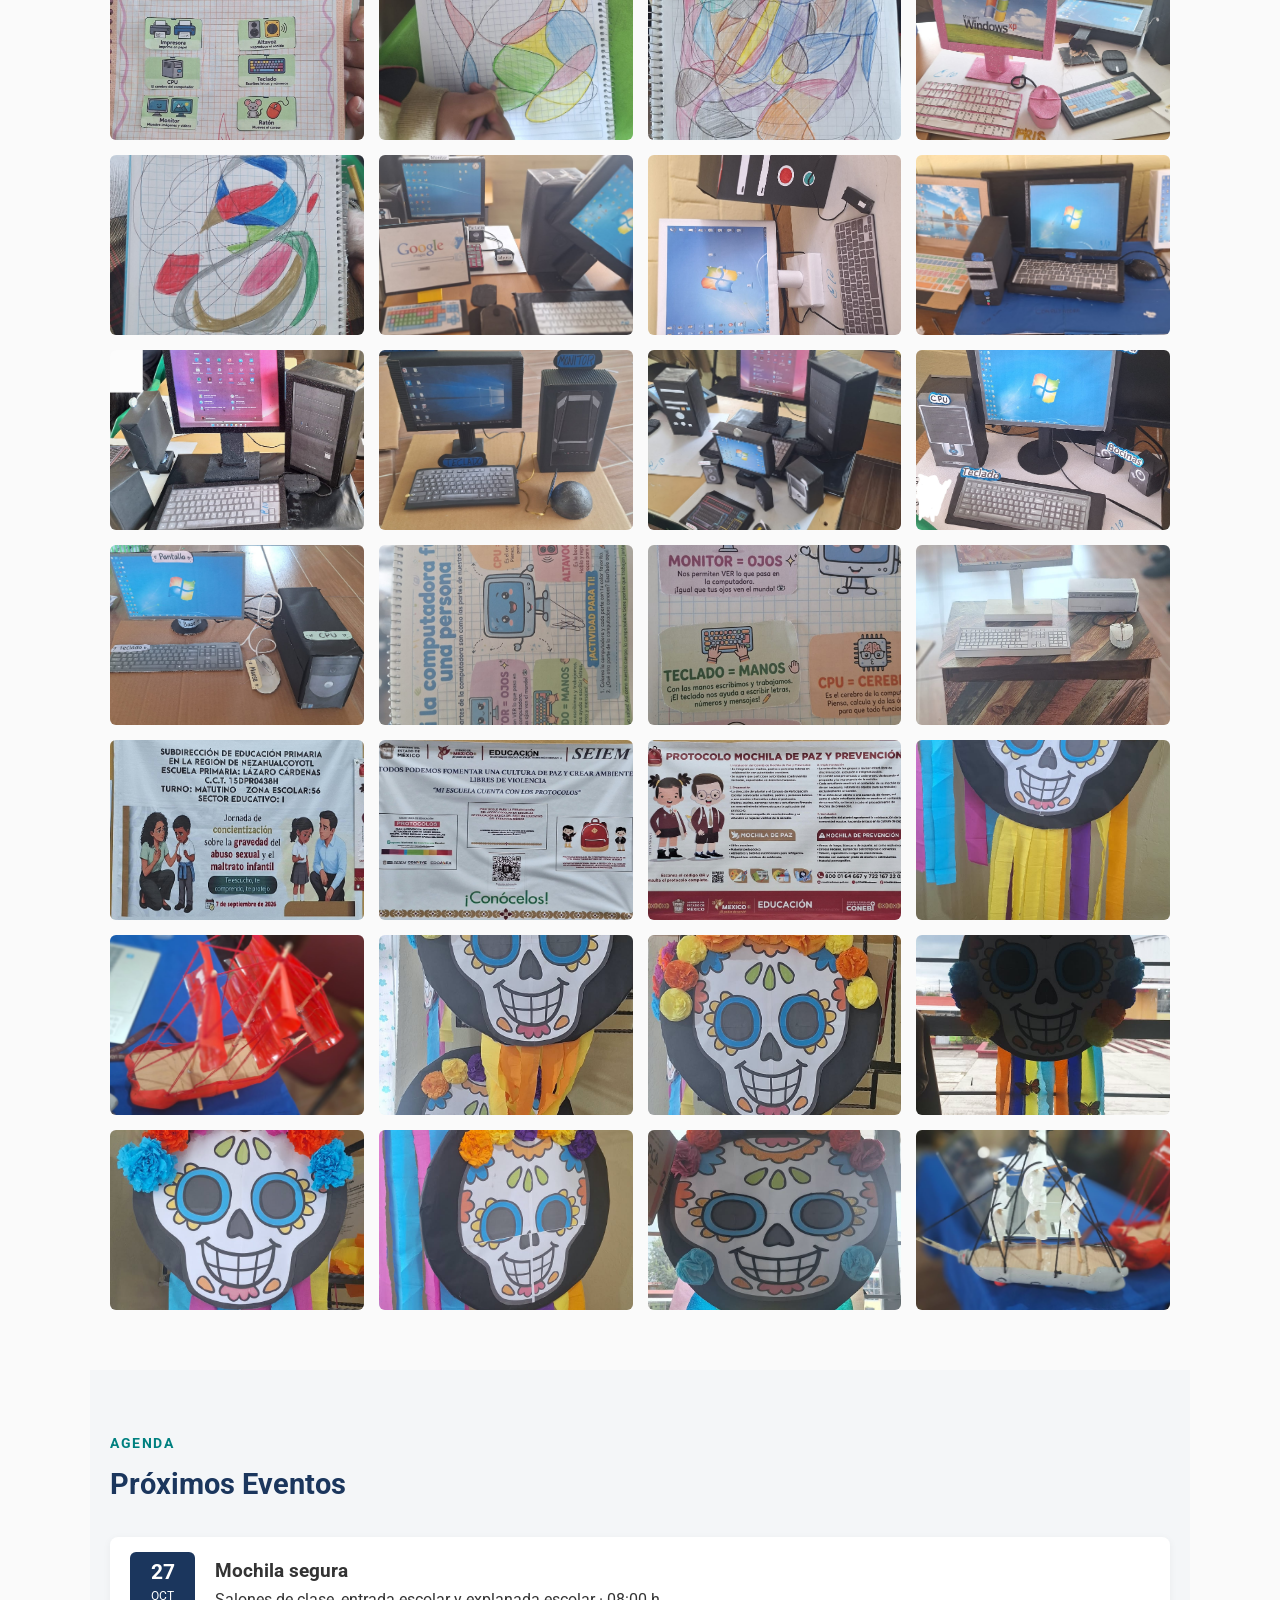
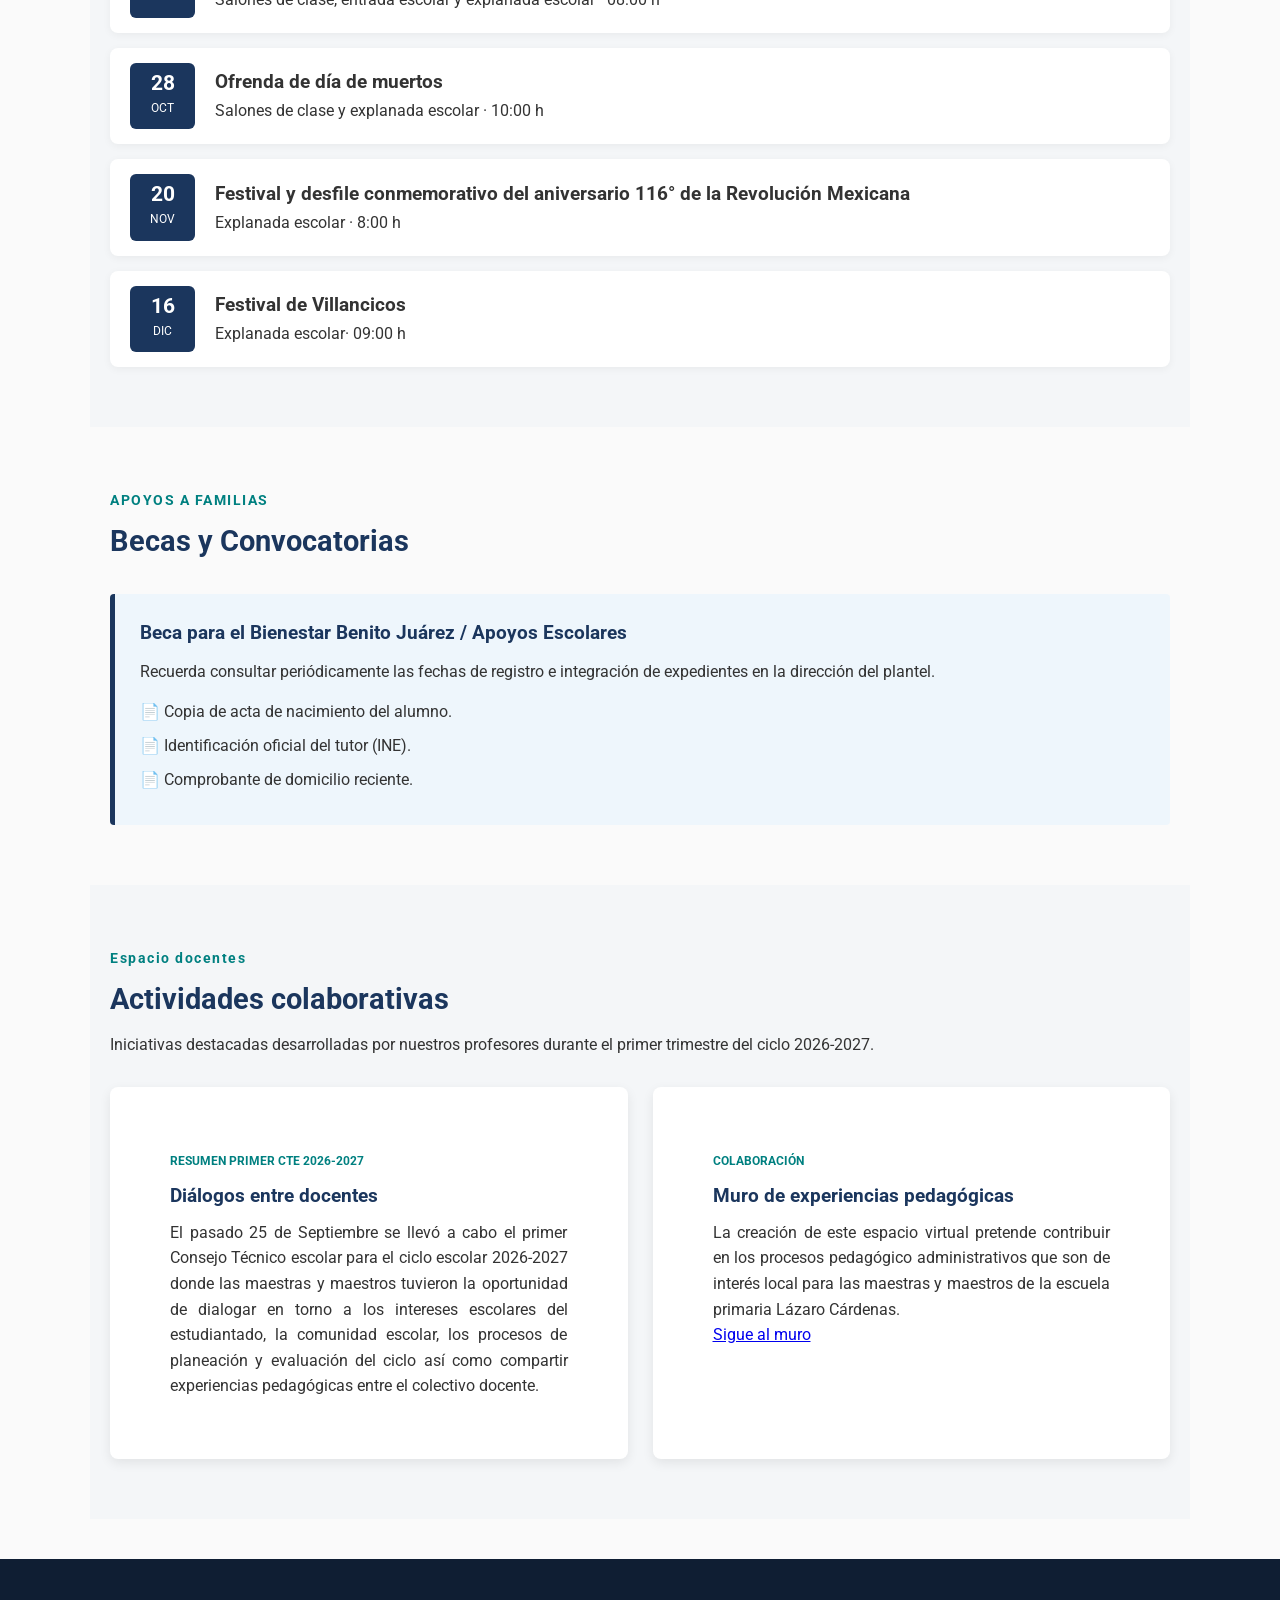
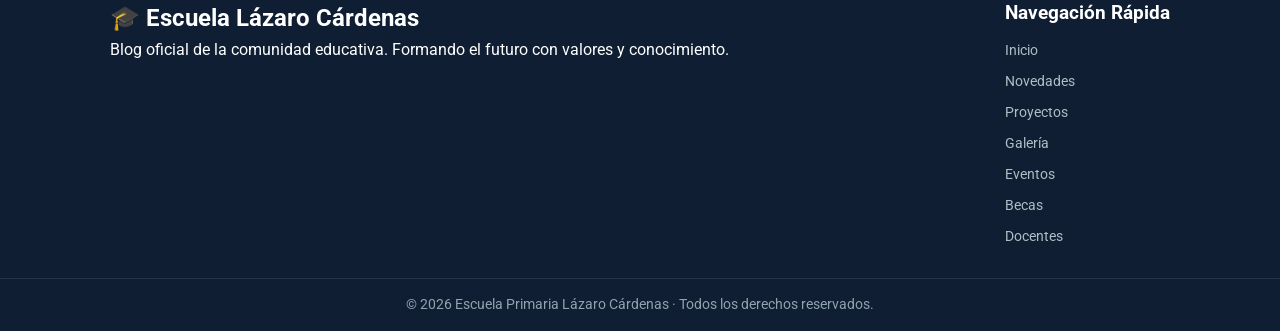
==== commit 33c2e37f: "Update index.html" ====
--- a/index.html
+++ b/index.html
@@ -116,7 +116,7 @@
                 <div class="tarjeta-body">
                     <span class="categoria"> Artes y computación</span>
                     <h3>Partes de la computadora</h3>
-                    <p>Los alumnos de 6° grado elaboraron con materiales reciclados, impresiones y otros la representación de una computadora. Este ejercicio
+                    <p style="text-align: justify;">Los alumnos de 6° grado elaboraron con materiales reciclados, impresiones y otros la representación de una computadora. Este ejercicio
                     nos permite identificar los esquemas bajo los cuales los estudiantes visualizan los equipos de cómputo, sistema operativo, teclados, mouse así
                     como la diferencia entre distintos tipos de computadoras de escritorio y portátiles.</p>
                 </div>
@@ -126,7 +126,7 @@
                 <div class="tarjeta-body">
                     <span class="categoria">Artes</span>
                     <h3>Arte Neurográfico</h3>
-                    <p>Los estudiantes de distintos grados elaboraron diseños de arte mediante la técnica de arte neurográfico, esta técnica permite
+                    <p style="text-align: justify;">Los estudiantes de distintos grados elaboraron diseños de arte mediante la técnica de arte neurográfico, esta técnica permite
                         al estudiantado expresar sus emociones y conectar el aprendizaje a través de movimientos libres utilizando el lápiz, colores y el cuaderno. 
                     Al rellenar los espacios entre las líneas se obtienen figuras que imitan y representan la relidad, lo que fomenta la imaginación
                     y participación en el salón de clases</p>
@@ -269,7 +269,7 @@
                 <div class="tarjeta-body">
                     <span class="categoria">Resumen primer CTE 2026-2027</span>
                     <h3>Diálogos entre docentes</h3>
-                    <p>El pasado 25 de Septiembre se llevó a cabo el primer Consejo Técnico escolar para el ciclo escolar 2026-2027 donde las maestras
+                    <p style="text-align: justify;">El pasado 25 de Septiembre se llevó a cabo el primer Consejo Técnico escolar para el ciclo escolar 2026-2027 donde las maestras
                         y maestros tuvieron la oportunidad de dialogar en torno a los intereses escolares del estudiantado, la comunidad escolar,
                         los procesos de planeación y evaluación del ciclo así como compartir experiencias pedagógicas entre el colectivo docente.</p>
                 </div>
@@ -279,7 +279,7 @@
                 <div class="tarjeta-body">
                     <span class="categoria">Colaboración</span>
                     <h3>Muro de experiencias pedagógicas</h3>
-                    <p>La creación de este espacio virtual pretende contribuir en los procesos pedagógico administrativos que son de interés
+                    <p style="text-align: justify;">La creación de este espacio virtual pretende contribuir en los procesos pedagógico administrativos que son de interés
                     local para las maestras y maestros de la escuela primaria Lázaro Cárdenas.</p>
                         <a href="https://padlet.com/cardenasprimlazaro/muro-de-informacion-docente-s024hn6bbrr71dhhdxy6">Sigue al muro</a>
                 </div>
